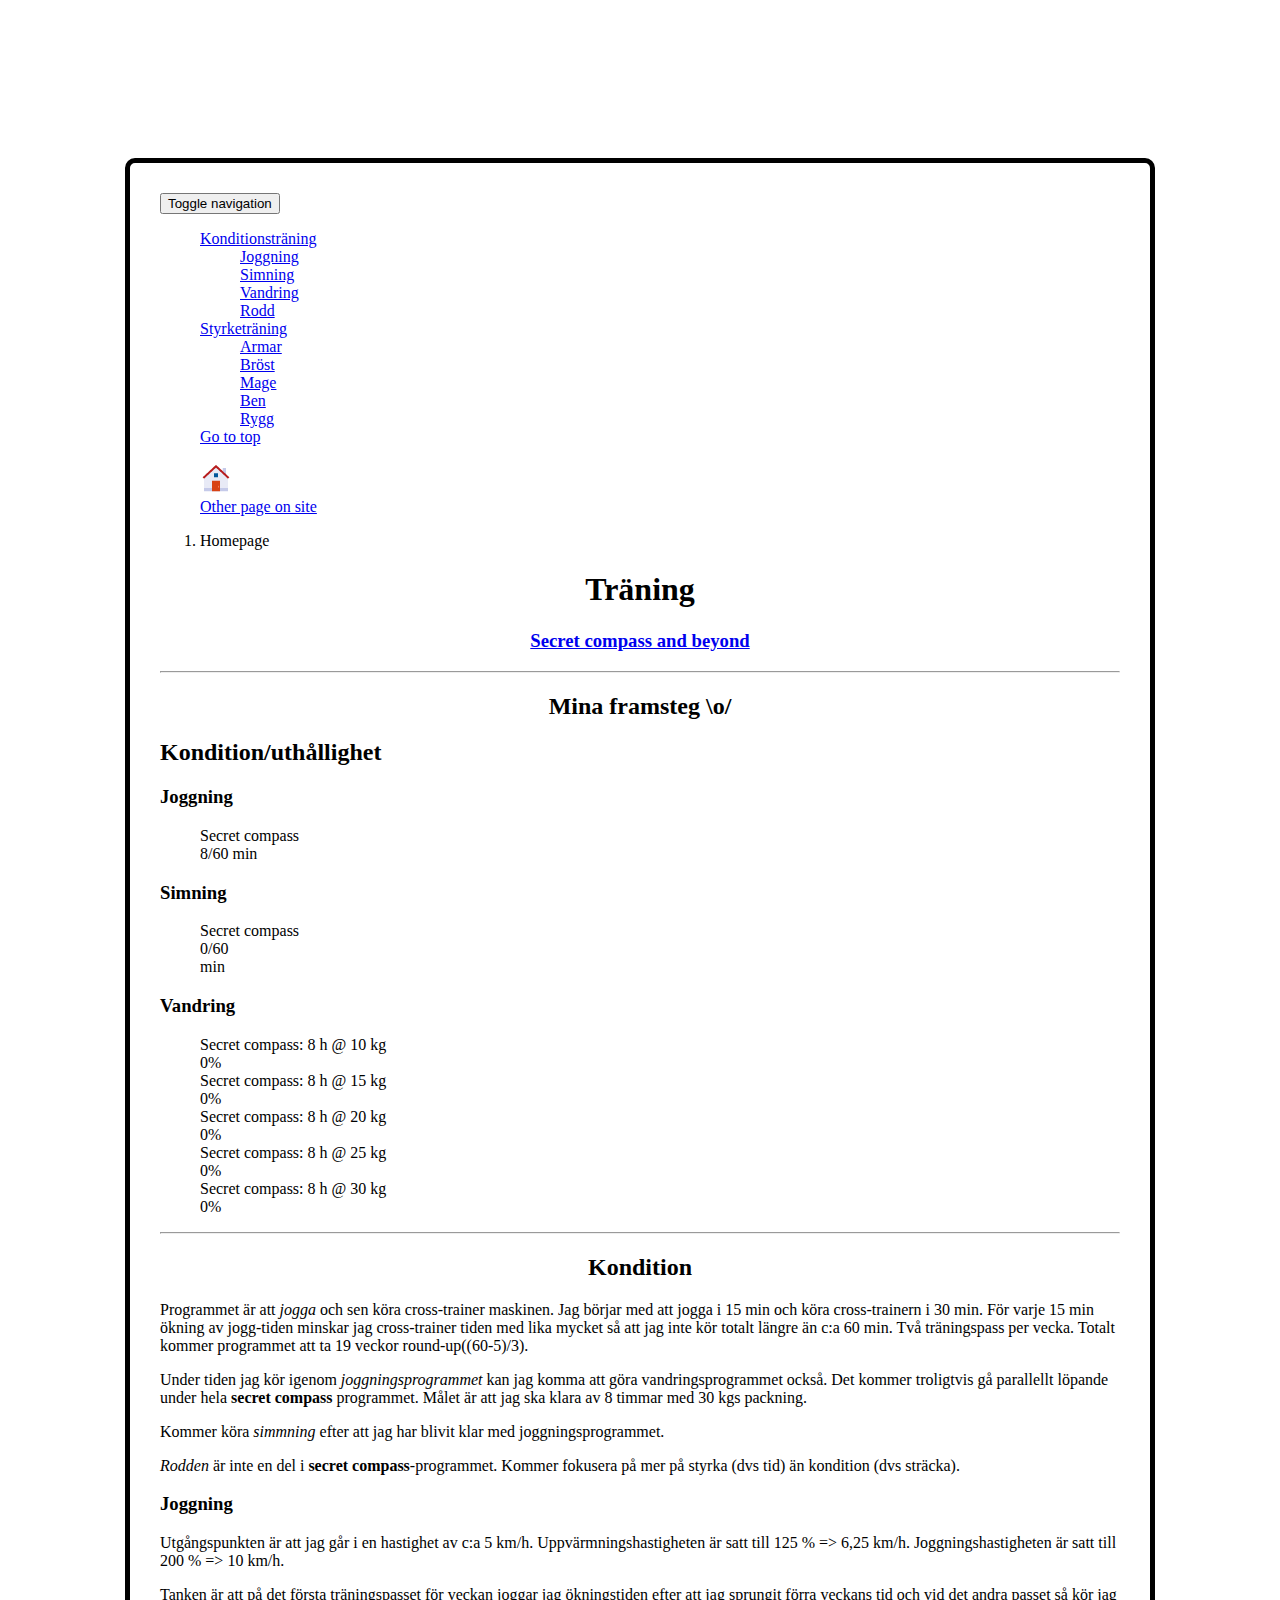
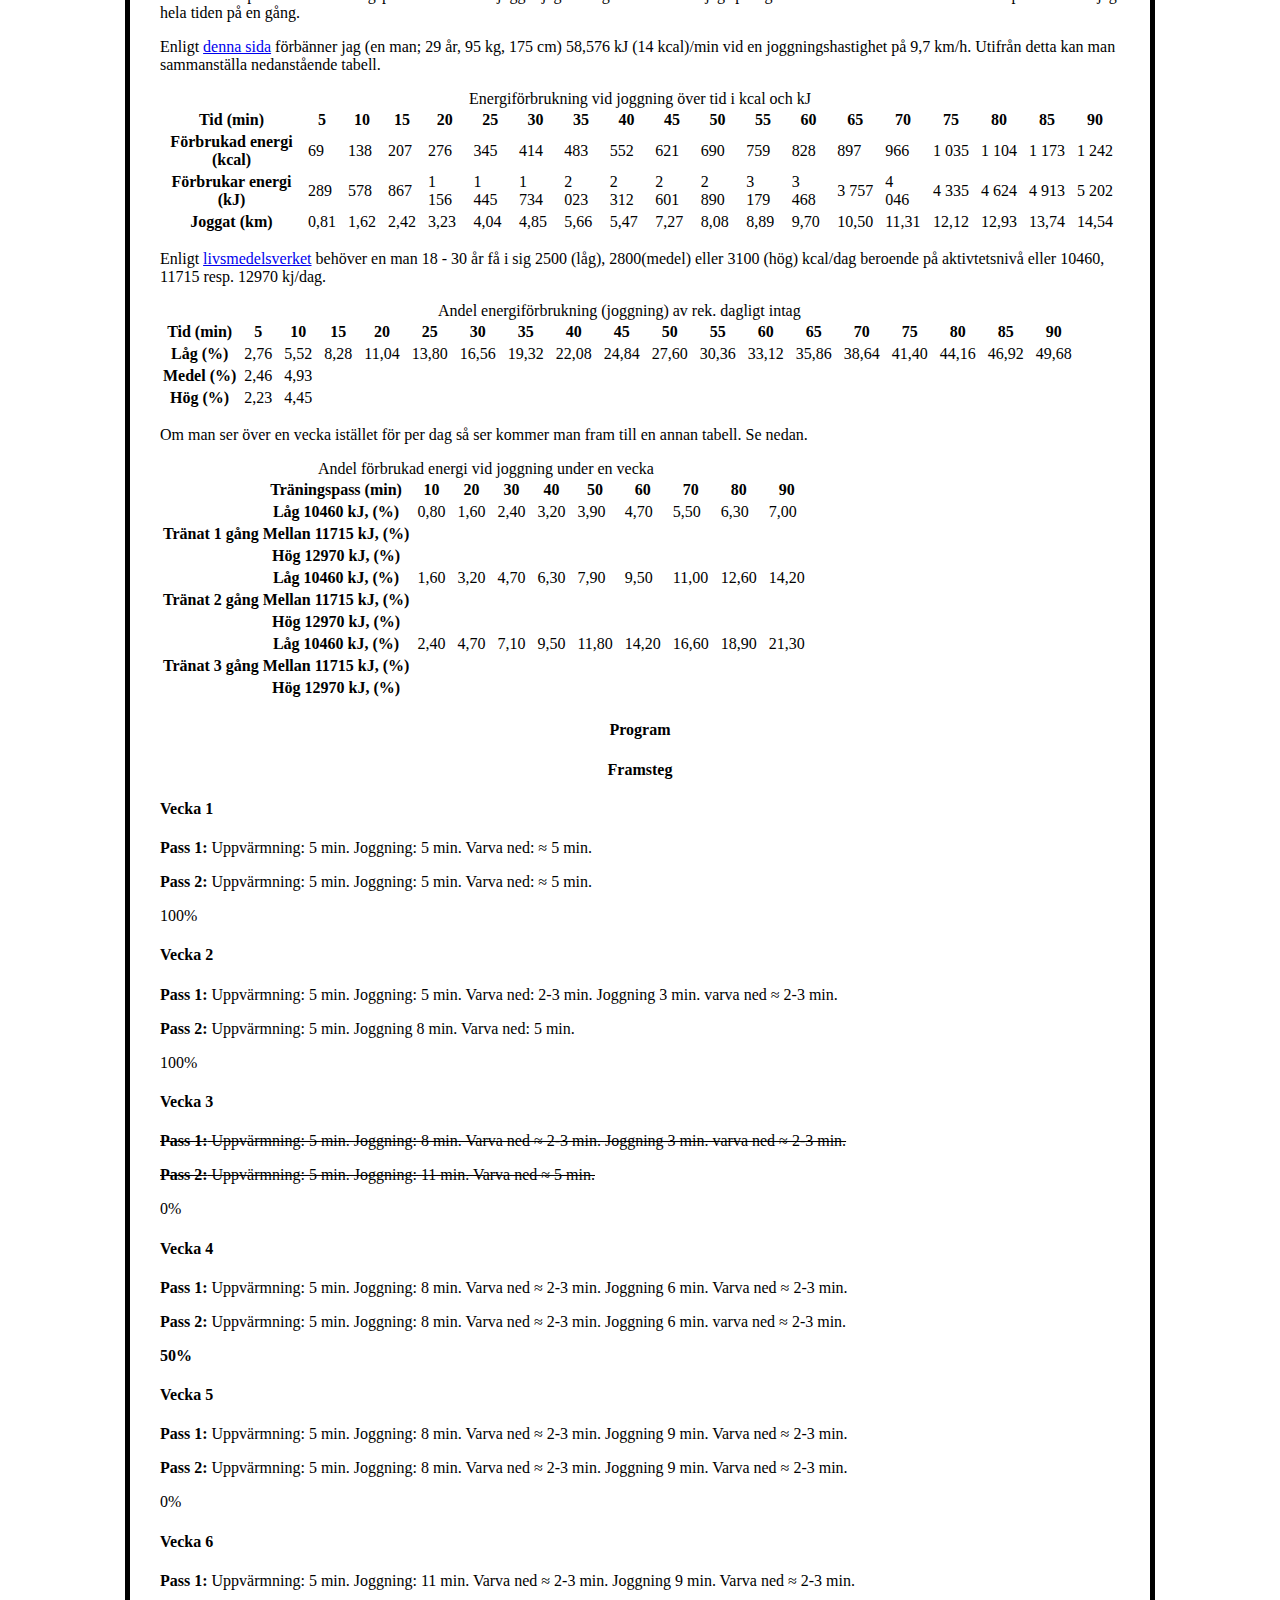
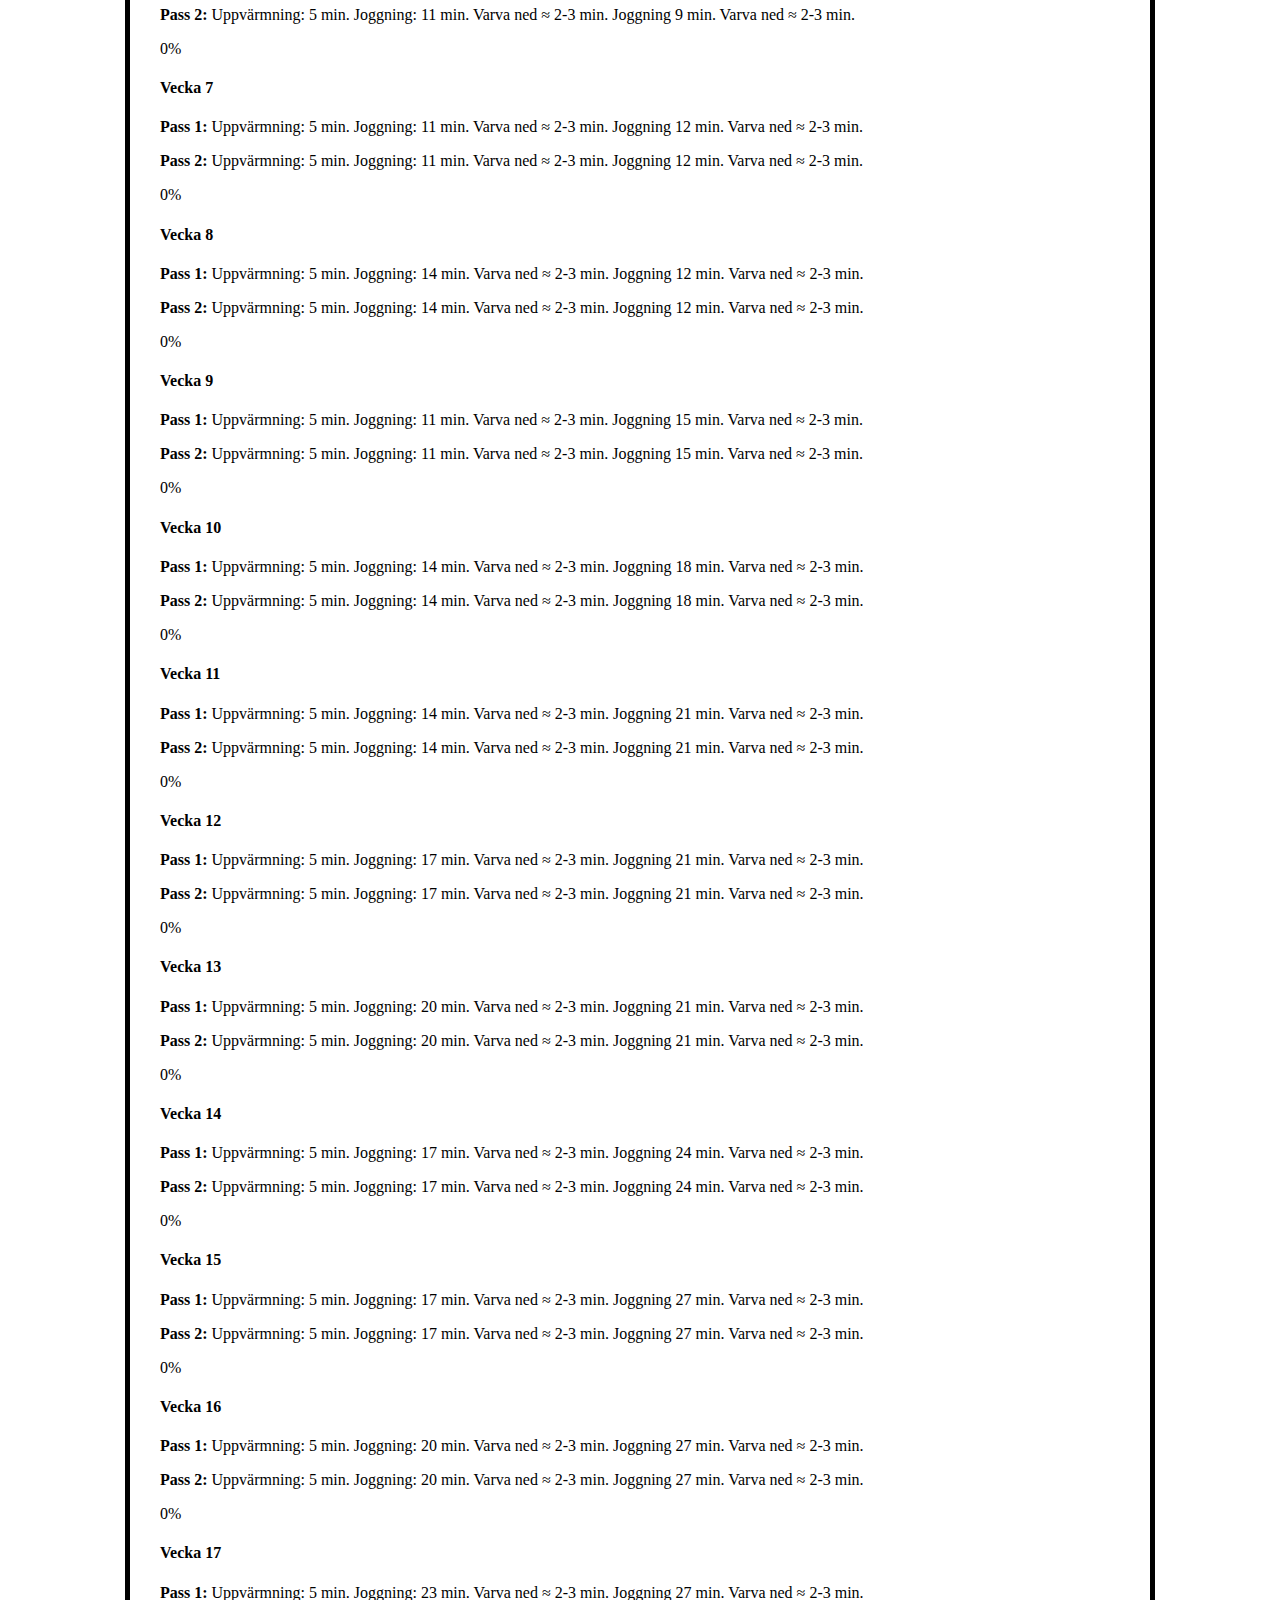
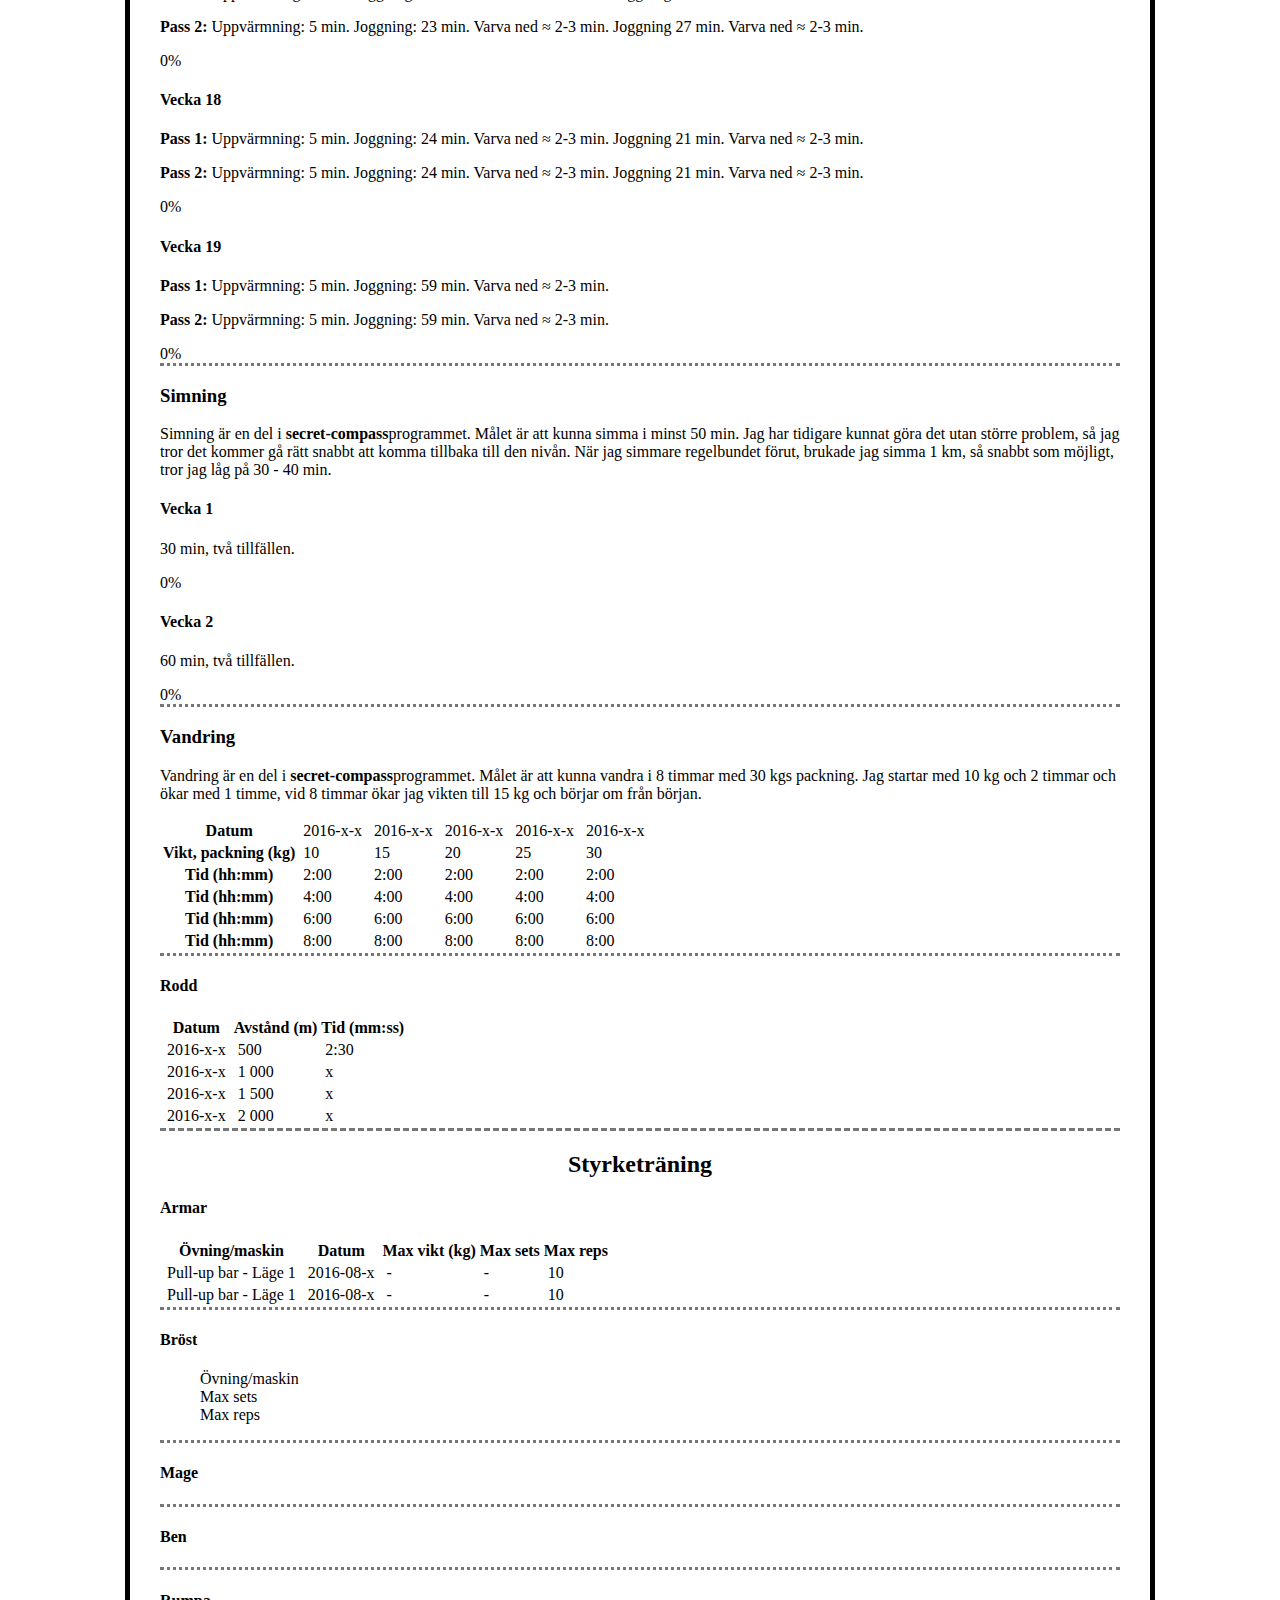
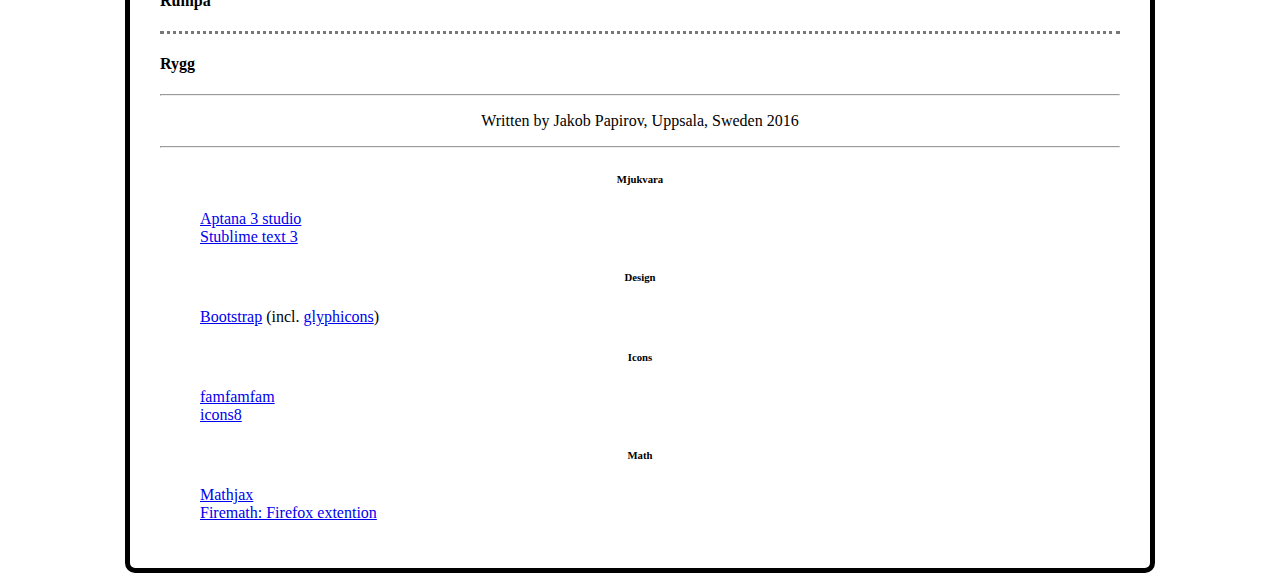
==== index.html @ e13e9295 "First commit" ====
<!DOCTYPE html>
<html>
	<head>
		<meta http-equiv="content-type" content="text/html; charset=utf-8">
		<link rel="icon" href="graphics/Pushups-16.png" type="image/x-icon">
		<!-- For Edge -->
		<meta http-equiv="X-UA-Compatible" content="IE=edge">
		<!-- -->
    <meta name="viewport" content="width=device-width, initial-scale=1">
		<meta name="description" content="Your description goes here">
		<meta name="keywords" content="your,keywords,goes,here">
		<meta name="author" content="Your Name">
		<meta lang="sv">
		<!-- Google fonts -->
		
		<!-- JQuery -->
		<script src="http://ajax.googleapis.com/ajax/libs/jquery/1.10.1/jquery.min.js"></script>
		<!-- JavaScript -->
			<!-- Remote -->
			<script src="https://maxcdn.bootstrapcdn.com/bootstrap/3.3.7/js/bootstrap.min.js" integrity="sha384-Tc5IQib027qvyjSMfHjOMaLkfuWVxZxUPnCJA7l2mCWNIpG9mGCD8wGNIcPD7Txa" crossorigin="anonymous"></script>
				<!-- MathJax -->
		<script type="text/javascript" async src="https://cdn.mathjax.org/mathjax/latest/MathJax.js?config=TeX-MML-AM_CHTML"></script>
			<!-- Local -->
			
		<!-- CSS -->
			<!-- Loads bootstrap -->
		<link rel="stylesheet" href="https://maxcdn.bootstrapcdn.com/bootstrap/3.3.6/css/bootstrap.min.css" integrity="sha384-1q8mTJOASx8j1Au+a5WDVnPi2lkFfwwEAa8hDDdjZlpLegxhjVME1fgjWPGmkzs7" crossorigin="anonymous"> <!-- Has to be loaded first, else overwritten -->
			<!-- Main CSS -->
		<link rel="stylesheet" href="css/main.css"> <!-- Find out if i should add a media tag for a separate css for mobile -->
	<title>Träning</title>
</head>
<body  id="top">
	<div class="container">
		<nav class="navbar navbar-fixed-top navbar-inverse"> <!-- Main navigation; navbar, static -->
			<div class="container-fluid">
				<!-- Brand and toggle get grouped for better mobile display -->
				<div class="navbar-header">
      				<button type="button" class="navbar-toggle collapsed" data-toggle="collapse" data-target="#bs-example-navbar-collapse-1" aria-expanded="false">
        				<span class="sr-only">Toggle navigation</span>
        				<span class="icon-bar"></span> <!-- Dash one -->
        				<span class="icon-bar"></span> <!-- Dash two -->
        				<span class="icon-bar"></span> <!-- Dash three -->
      				</button>
				</div>
				<!-- Collect the nav links, forms, and other content for toggling -->
				<div class="collapse navbar-collapse" id="bs-example-navbar-collapse-1">
      				<ul class="nav navbar-nav navbar-right"> <!-- Intrapage navigation -->
      					<li class="dropdown"><a href="#" class="dropdown-toggle" data-toggle="dropdown" role="button" aria-haspopup="true" aria-expanded="false">Konditionsträning<span class="caret"></span></a>
          					<ul class="dropdown-menu">
								      <li><a href="#joggning">Joggning</a></li>
								      <li role="separator" class="divider"></li>
								      <li><a href="#simning">Simning</a></li>
								      <li role="separator" class="divider"></li>
                      <li><a href="#vandring">Vandring</a></li>
                      <li role="separator" class="divider"></li>
                      <li><a href="#rodd">Rodd</a></li>
          					</ul>
        				</li>
						<li class="dropdown"><a href="#" class="dropdown-toggle" data-toggle="dropdown" role="button" aria-haspopup="true" aria-expanded="false">Styrketräning<span class="caret"></span></a>
          					<ul class="dropdown-menu">
          						<li><a href="#armar">Armar</a></li>
          						<li role="separator" class="divider"></li>
                      <li><a href="#bröst">Bröst</a></li>
                      <li role="separator" class="divider"></li>
                      <li><a href="#mage">Mage</a></li>
                      <li role="separator" class="divider"></li>
                      <li><a href="#ben">Ben</a></li>
                      <li role="separator" class="divider"></li>
                      <li><a href="#ben">Rygg</a></li>
          					</ul>
          				</li>
          				<li><a href="#top">Go to top</a></li> <!-- Go to top of page -->
					</ul>
					<ul class="nav navbar-nav navbar-left"> <!-- Interpage (Intersite) navigation -->
					    <li><a href="index.html"><img src="graphics/Home-32.png" alt="Go to homepage" title="Go to homepage"></a></li>
                        <li><a href="#">Other page on site</a></li>
					</ul>
				</div>
				<ol class="breadcrumb"> <!-- The active list item does not invlude a link -->
				    <li class="active">Homepage</li> <!-- Current page -->
				</ol>
			</div>
		</nav> <!-- Nav ends -->
		<div class="row"> <!-- Header -->
			<div class="col-md-12"> <!-- Takes upp 100% row -->
				<div class="page-title">
					<h1>Träning</h1>
						<h3><a href="http://www.secretcompass.com" target="_blank" title="Secret compass">Secret compass and beyond</a></h3>
				</div>
			</div>
		</div> <!-- Header ends -->
		<div class="row"> <!-- Section divider -->
			<div class="col-md-12">
				<hr> <!-- Horizontal rule -->
			</div>
		</div>
		<div class="row"> <!-- Progressbar -->
		    <h2 class="header-section">Mina framsteg \o/</h2>
		    <div class="col-md-6">
		        <h2>Kondition/uthållighet</h2>
		          <h3>Joggning</h3>
		            <ul>
                  <li>Secret compass</li>
                    <div class="progress">
                      <div class="progress-bar progress-bar-success" role="progressbar" style="min-width: 2em; width: 13%">
                        8/60 min
                          <!-- 5 8 11 14 17 20 23 26 29 32 35 38 41 44 47 50 53 56 59 62 (min) -->
                          <!-- 8 13 18 23 28 33 38 53 58 63 68 73 78 83 88 93 98 100 (%) -->
                      </div>
                    <div>
                </ul>
		          <h3>Simning</h3>
		              <ul>
                    <li>Secret compass</li>
                      <div class="progress">
                        <div class="progress-bar progress-bar-success" role="progressbar" style="min-width: 2em; width: 0%">
                          0/60 min
                        </div>
                      </div>
                  </ul>
              <h3>Vandring</h3>
                <ul>
                    <li>Secret compass: 8 h @ 10 kg</li>
                      <div class="progress">
                        <div class="progress-bar progress-bar-success" role="progressbar" style="min-width: 2em; width: 0%">
                          0% <!-- 20 40 60 80 100 % -->
                        </div>
                      </div>
                    <li>Secret compass: 8 h @ 15 kg</li>
                      <div class="progress">
                        <div class="progress-bar progress-bar-success" role="progressbar" style="min-width: 2em; width: 0%">
                          0% <!-- 20 40 60 80 100 % -->
                        </div>
                      </div>
                    <li>Secret compass: 8 h @ 20 kg</li>
                      <div class="progress">
                        <div class="progress-bar progress-bar-success" role="progressbar" style="min-width: 2em; width: 0%">
                          0% <!-- 20 40 60 80 100 % -->
                        </div>
                      </div>
                    <li>Secret compass: 8 h @ 25 kg</li>
                      <div class="progress">
                        <div class="progress-bar progress-bar-success" role="progressbar" style="min-width: 2em; width: 0%">
                          0% <!-- 20 40 60 80 100 % -->
                        </div>
                      </div>
                    <li>Secret compass: 8 h @ 30 kg</li>
                      <div class="progress">
                        <div class="progress-bar progress-bar-success" role="progressbar" style="min-width: 2em; width: 0%">
                          0% <!-- 20 40 60 80 100 % -->
                        </div>
                      </div>
                  </ul>
              <!--<h3>Rodd</h3>
                <ul>
                    <li>Secret compass</li>
                      <div class="progress">
                        <div class="progress-bar progress-bar-success" role="progressbar" style="min-width: 2em; width: 0%">
                          0%
                        </div>
                      </div>
                  </ul>-->
		    </div>
        <!-- Styrketräning -->
		    <!--<div class="col-md-6"> 
                <h2>Styrketräning</h2>
                  <h3>SubSubcategory2</h3>
                    <h4>SubSubcategory1</h4>
                        <ul>
                           <li>ListItem1</li>
                                <div class="progress">
                                    <div class="progress-bar progress-bar-success" role="progressbar" style="min-width: 2em; width: 0%">
                                        0%
                                    </div>
                               </div>
                           <li>ListItem2</li>
                                <div class="progress">
                                    <div class="progress-bar progress-bar-success" role="progressbar" style="min-width: 2em; width: 0%">
                                        0%
                                    </div>
                               </div>
                       </ul>
                    <h4>SubSubcategory2</h4>
                        <ul>
                           <li>ListItem1</li>
                                <div class="progress">
                                    <div class="progress-bar progress-bar-success" role="progressbar" style="min-width: 2em; width: 0%">
                                        0%
                                    </div>
                               </div>
                           <li>ListItem2</li>
                                <div class="progress">
                                    <div class="progress-bar progress-bar-success" role="progressbar" style="min-width: 2em; width: 0%">
                                        0%
                                    </div>
                               </div>
                       </ul>
                  <h3>SubSubcategory2</h3>
                    <h4>SubSubcategory1</h4>
                        <ul>
                           <li>ListItem1</li>
                                <div class="progress">
                                    <div class="progress-bar progress-bar-success" role="progressbar" style="min-width: 2em; width: 0%">
                                        0%
                                    </div>
                               </div>
                           <li>ListItem2</li>
                                <div class="progress">
                                    <div class="progress-bar progress-bar-success" role="progressbar" style="min-width: 2em; width: 0%">
                                        0%
                                    </div>
                               </div>
                       </ul>
                    <h4>SubSubcategory2</h4>
                        <ul>
                           <li>ListItem1</li>
                                <div class="progress">
                                    <div class="progress-bar progress-bar-success" role="progressbar" style="min-width: 2em; width: 0%">
                                        0%
                                    </div>
                               </div>
                           <li>ListItem2</li>
                                <div class="progress">
                                    <div class="progress-bar progress-bar-success" role="progressbar" style="min-width: 2em; width: 0%">
                                        0%
                                    </div>
                               </div>
                       </ul>
        </div> -->
		</div>
		<div class="row"> <!-- Section divider -->
            <div class="col-md-12">
                <hr> <!-- Horizontal rule -->
            </div>
        </div>
		<div class="row between-sections"> <!-- Kondition row  -->
			<div class="col-md-12"> <!-- Joggning col-md-12 -->
				<h2 class="header-section">Kondition</h2>
          <section>
					<p>Programmet är att <span class="header-ref">jogga</span> och sen köra cross-trainer maskinen. Jag börjar med att jogga i 15 min och köra cross-trainern i 30 min. För varje 15 min ökning av jogg-tiden minskar jag cross-trainer tiden med lika mycket så att jag inte kör totalt längre än c:a 60 min. Två träningspass per vecka. Totalt kommer programmet att ta 19 veckor round-up((60-5)/3).
					 </p>
          <p>Under tiden jag kör igenom <span class="header-ref">joggningsprogrammet</span> kan jag komma att göra vandringsprogrammet också. Det kommer troligtvis gå parallellt löpande under hela <span class="secret-compass">secret compass</span> programmet. Målet är att jag ska klara av 8 timmar med 30 kgs packning.</p>
          <p>Kommer köra <span class="header-ref">simmning</span> efter att jag har blivit klar med joggningsprogrammet.</p>
          <p><span class="header-ref">Rodden</span> är inte en del i <span class="secret-compass">secret compass</span>-programmet. Kommer fokusera på mer på styrka (dvs tid) än kondition (dvs sträcka).</p>
          </section>
          <div class="row inbetween-sections" id="joggning">
            <div class="col-md-12"> <!-- Intro text -->
              <h3>Joggning</h4>
                <section>
                  <p>Utgångspunkten är att jag går i en hastighet av c:a 5 km/h. Uppvärmningshastigheten är satt till 125 % => 6,25 km/h. Joggningshastigheten är satt till 200 % => 10 km/h.</p>
                  <p>Tanken är att på det första träningspasset för veckan joggar jag ökningstiden efter att jag sprungit förra veckans tid och vid det andra passet så kör jag hela tiden på en gång.</p>
                  <p>Enligt <a href="http://keisan.casio.com/esec/system/1350959101">denna sida</a> förbänner jag (en man; 29 år, 95 kg, 175 cm) 58,576 kJ (14 kcal)/min vid en joggningshastighet på 9,7 km/h. Utifrån detta kan man sammanställa nedanstående tabell.</p>
                  <div class="table-responsive">
                    <table class="table table-hover"> <!-- Table responsive -->
                  <caption>Energiförbrukning vid joggning över tid i kcal och kJ</caption>
                    <thead>
                      <th>Tid (min)</th>
                      <th>5</th>
                      <th>10</th>
                      <th>15</th>
                      <th>20</th>
                      <th>25</th>
                      <th>30</th>
                      <th>35</th>
                      <th>40</th>
                      <th>45</th>
                      <th>50</th>
                      <th>55</th>
                      <th>60</th>
                      <th>65</th>
                      <th>70</th>
                      <th>75</th>
                      <th>80</th>
                      <th>85</th>
                      <th>90</th>
                    </thead>  
                  <tbody>
                    <tr>
                      <th>Förbrukad energi (kcal)</th>
                      <td>69</td>
                      <td>138</td>
                      <td>207</td>
                      <td>276</td>
                      <td>345</td>
                      <td>414</td>
                      <td>483</td>
                      <td>552</td>
                      <td>621</td>
                      <td>690</td>
                      <td>759</td>
                      <td>828</td>
                      <td>897</td>
                      <td>966</td>
                      <td>1 035</td>
                      <td>1 104</td>
                      <td>1 173</td>
                      <td>1 242</td>
                    </tr>
                    <tr>
                      <th>Förbrukar energi (kJ)</th>
                      <td>289</td>
                      <td>578</td>
                      <td>867</td>
                      <td>1 156</td>
                      <td>1 445</td>
                      <td>1 734</td>
                      <td>2 023</td>
                      <td>2 312</td>
                      <td>2 601</td>
                      <td>2 890</td>
                      <td>3 179</td>
                      <td>3 468</td>
                      <td>3 757</td>
                      <td>4 046</td>
                      <td>4 335</td>
                      <td>4 624</td>
                      <td>4 913</td>
                      <td>5 202</td>
                    </tr>
                    <tr>
                      <th>Joggat (km)</th>
                      <td>0,81</td>
                      <td>1,62</td>
                      <td>2,42</td>
                      <td>3,23</td>
                      <td>4,04</td>
                      <td>4,85</td>
                      <td>5,66</td>
                      <td>5,47</td>
                      <td>7,27</td>
                      <td>8,08</td>
                      <td>8,89</td>
                      <td>9,70</td>
                      <td>10,50</td>
                      <td>11,31</td>
                      <td>12,12</td>
                      <td>12,93</td>
                      <td>13,74</td>
                      <td>14,54</td>
                    </tr>
                  </tbody>
                    </table>
                  </div> <!-- Table responsive end -->
                </section>
                <section>
                  <p>Enligt <a href="http://www.livsmedelsverket.se/livsmedel-och-innehall/naringsamne/energi-kalorier/">livsmedelsverket</a> behöver en man 18 - 30 år få i sig 2500 (låg), 2800(medel) eller 3100 (hög) kcal/dag beroende på aktivtetsnivå eller 10460, 11715 resp. 12970 kj/dag.</p>
                  <div class="table-responsive"> <!-- Table responsive -->
                    <table>
                      <caption>Andel energiförbrukning (joggning) av rek. dagligt intag</caption>
                      <tbody>
                        <thead>
                          <th>Tid (min)</th>
                          <th>5</th>
                          <th>10</th>
                          <th>15</th>
                          <th>20</th>
                          <th>25</th>
                          <th>30</th>
                          <th>35</th>
                          <th>40</th>
                          <th>45</th>
                          <th>50</th>
                          <th>55</th>
                          <th>60</th>
                          <th>65</th>
                          <th>70</th>
                          <th>75</th>
                          <th>80</th>
                          <th>85</th>
                          <th>90</th>
                        </thead>
                        <tr>
                          <th>Låg (%)</th>
                          <td>2,76</td>
                          <td>5,52</td>
                      <td>8,28</td>
                      <td>11,04</td>
                      <td>13,80</td>
                      <td>16,56</td>
                      <td>19,32</td>
                      <td>22,08</td>
                      <td>24,84</td>
                      <td>27,60</td>
                      <td>30,36</td>
                      <td>33,12</td>
                      <td>35,86</td>
                      <td>38,64</td>
                      <td>41,40</td>
                      <td>44,16</td>
                      <td>46,92</td>
                      <td>49,68</td>
                    </tr>
                    <tr>
                      <th>Medel (%)</th>
                      <td>2,46</td>
                      <td>4,93</td>
                      <td></td>
                      <td></td>
                      <td></td>
                      <td></td>
                      <td></td>
                      <td></td>
                      <td></td>
                      <td></td>
                      <td></td>
                      <td></td>
                      <td></td>
                      <td></td>
                      <td></td>
                      <td></td>
                      <td></td>
                      <td></td>
                    </tr>
                    <tr>
                      <th>Hög (%)</th>
                      <td>2,23</td>
                      <td>4,45</td>
                      <td></td>
                      <td></td>
                      <td></td>
                      <td></td>
                      <td></td>
                      <td></td>
                      <td></td>
                      <td></td>
                      <td></td>
                      <td></td>
                      <td></td>
                      <td></td>
                      <td></td>
                      <td></td>
                      <td></td>
                      <td></td>
                    </tr>
                  </tbody>
                  </table>
                  </div>  <!-- Table responsive end -->
                </section>
                <section>
                  <p>Om man ser över en vecka istället för per dag så ser kommer man fram till en annan tabell. Se nedan.</p>
                  <div class="table-responsive"> <!-- Table responsive end -->
                    <table class="table table-hover">
                      <caption>Andel förbrukad energi vid joggning under en vecka</caption>
                      <tbody>
                        <thead>
                            <th></th>
                            <th>Träningspass (min)</th>
                            <th>10</th>
                            <th>20</th>
                            <th>30</th>
                            <th>40</th>
                            <th>50</th>
                            <th>60</th>
                            <th>70</th>
                            <th>80</th>
                            <th>90</th>
                        </thead>
                        <tr>
                          <th rowspan="3">Tränat 1 gång</th>
                          <th>Låg 10460 kJ, (%)</th>
                          <td>0,80</td>
                          <td>1,60</td>
                          <td>2,40</td>
                          <td>3,20</td>
                          <td>3,90</td>
                          <td>4,70</td>
                          <td>5,50</td>
                          <td>6,30</td>
                          <td>7,00</td>
                          <tr>
                            <th>Mellan 11715 kJ, (%)</th>
                            <td></td>
                            <td></td>
                            <td></td>
                            <td></td>
                            <td></td>
                            <td></td>
                            <td></td>
                            <td></td>
                            <td></td>
                          </tr>
                          <tr>
                            <th>Hög 12970 kJ, (%)</th>
                            <td></td>
                            <td></td>
                            <td></td>
                            <td></td>
                            <td></td>
                            <td></td>
                            <td></td>
                            <td></td>
                            <td></td>
                          </tr>
                        </tr>
                        <tr>
                          <th rowspan="3">Tränat 2 gång</th>
                          <th>Låg 10460 kJ, (%)</th>
                          <td>1,60</td>
                          <td>3,20</td>
                          <td>4,70</td>
                          <td>6,30</td>
                          <td>7,90</td>
                          <td>9,50</td>
                          <td>11,00</td>
                          <td>12,60</td>
                          <td>14,20</td>
                          <tr>
                            <th>Mellan 11715 kJ, (%)</th>
                            <td></td>
                            <td></td>
                            <td></td>
                            <td></td>
                            <td></td>
                            <td></td>
                            <td></td>
                            <td></td>
                            <td></td>
                          </tr>
                          <tr>
                            <th>Hög 12970 kJ, (%)</th>
                            <td></td>
                            <td></td>
                            <td></td>
                            <td></td>
                            <td></td>
                            <td></td>
                            <td></td>
                            <td></td>
                            <td></td>
                          </tr>
                        </tr>
                        <tr>
                          <th rowspan="3">Tränat 3 gång</th>
                          <th>Låg 10460 kJ, (%)</th>
                          <td>2,40</td>
                          <td>4,70</td>
                          <td>7,10</td>
                          <td>9,50</td>
                          <td>11,80</td>
                          <td>14,20</td>
                          <td>16,60</td>
                          <td>18,90</td>
                          <td>21,30</td>
                          <tr>
                            <th>Mellan 11715 kJ, (%)</th>
                            <td></td>
                            <td></td>
                            <td></td>
                            <td></td>
                            <td></td>
                            <td></td>
                            <td></td>
                            <td></td>
                            <td></td>
                          </tr>
                          <tr>
                            <th>Hög 12970 kJ, (%)</th>
                            <td></td>
                            <td></td>
                            <td></td>
                            <td></td>
                            <td></td>
                            <td></td>
                            <td></td>
                            <td></td>
                            <td></td>
                          </tr>
                        </tr>
                      </tbody>
                    </table>
                  </div>  <!-- Table responsive end -->
                </section>
              <div class="row">
                <div class="col-md-6">
                  <h4 class="header-section">Program</h4>
                </div>
                <div class="col-md-6">
                  <h4 class="header-section">Framsteg</h4>
                </div>
              </div>
            </div>
            <div class="row"> <!-- Vecka 1 -->
              <div class="col-md-6">
                <h4>Vecka 1</h4> <!-- U = 5 | J = 5 | V = 5 -->
                  <p><span class="kond-pass">Pass 1:</span> Uppvärmning: 5 min. Joggning: 5 min. Varva ned: &asymp; 5 min.</p>
                  <p><span class="kond-pass">Pass 2:</span> Uppvärmning: 5 min. Joggning: 5 min. Varva ned: &asymp; 5 min.</p>
              </div>
              <div class="col-md-6">
                <div class="progress">
                  <div class="progress-bar progress-bar-success" role="progressbar" style="min-width: 2em; width: 100%">
                    100% <!-- 50 , 100 -->
                  </div>
                </div>
              </div>
            </div>
            <div class="row"> <!-- Vecka 2-->
              <div class="col-md-6">
                <h4>Vecka 2</h4> <!-- U = 5 | J = 8 | V = 5 -->
                  <p><span class="kond-pass">Pass 1:</span> Uppvärmning: 5 min. Joggning: 5 min. Varva ned: 2-3 min. Joggning 3 min. varva ned &asymp; 2-3 min.</p>
                  <p><span class="kond-pass">Pass 2:</span> Uppvärmning: 5 min. Joggning 8 min. Varva ned: 5 min.</p>
              </div>
              <div class="col-md-6">
                <div class="progress">
                  <div class="progress-bar progress-bar-success" role="progressbar" style="min-width: 2em; width: 100%">
                    100% <!-- 50 , 100 -->
                  </div>
                </div>
              </div>
            </div>
            <div class="row" id="vecka3"> <!-- Vecka 3-->
              <div class="col-md-6">
                <h4>Vecka 3</h4> <!-- U = 5 | J = 11 | V = 5 -->
                  <p><s><span class="kond-pass">Pass 1:</span> Uppvärmning: 5 min. Joggning: 8 min. Varva ned &asymp; 2-3 min. Joggning 3 min. varva ned &asymp; 2-3 min.</s></p> <!-- TRÄNADE INTE; <s> -->
                  <p><s><span class="kond-pass">Pass 2:</span> Uppvärmning: 5 min. Joggning: 11 min. Varva ned &asymp; 5 min.</s></p>
                </div>
              <div class="col-md-6">
                <div class="progress">
                  <div class="progress-bar progress-bar-success" role="progressbar" style="min-width: 2em; width: 0%">
                    0% <!-- 50 , 100 -->
                  </div>
                </div>
              </div>
            </div>
            <div class="row"> <!-- Vecka 4-->
              <div class="col-md-6">
                <h4>Vecka 4</h4> <!-- U = 5 | J = 14 | V = 5 -->
                  <p><span class="kond-pass">Pass 1:</span> Uppvärmning: 5 min. Joggning: 8 min. Varva ned &asymp; 2-3 min. Joggning 6 min. Varva ned &asymp; 2-3 min.</p>
                  <p><span class="kond-pass">Pass 2:</span> Uppvärmning: 5 min. Joggning: 8 min. Varva ned &asymp; 2-3 min. Joggning 6 min. varva ned &asymp; 2-3 min.</p>
              </div>
              <div class="col-md-5">
                <div class="progress">
                  <div class="progress-bar progress-bar-success" role="progressbar" style="min-width: 2em; width: 50%">
                    <span class="progress-text-success">50%</span> <!-- 50 , 100 -->
                  </div>
                </div>
              </div>
              <div class="col-md-1">
                <a href="#vecka3" title="Ned en vecka"><span class="glyphicon glyphicon-chevron-up" aria-hidden="true"></span></a>
                <a href="#vecka5" title="Upp en vecka"><span class="glyphicon glyphicon-chevron-down" aria-hidden="true"></span></a>
              </div>
            </div>
            <div class="row" id="vecka5"> <!-- Vecka 5-->
              <div class="col-md-6">
                <h4>Vecka 5</h4> <!-- U = 5 | J = 17 | V = 5 -->
                  <p><span class="kond-pass">Pass 1:</span> Uppvärmning: 5 min. Joggning: 8 min. Varva ned &asymp; 2-3 min. Joggning 9 min. Varva ned &asymp; 2-3 min.</p>
                  <p><span class="kond-pass">Pass 2:</span> Uppvärmning: 5 min. Joggning: 8 min. Varva ned &asymp; 2-3 min. Joggning 9 min. Varva ned &asymp; 2-3 min.</p>
              </div>
              <div class="col-md-6">
                <div class="progress">
                  <div class="progress-bar progress-bar-success" role="progressbar"style="min-width: 2em; width: 0%">
                    0% <!-- 50 , 100 -->
                  </div>
                </div>
              </div>
            </div>
            <div class="row"> <!-- Vecka 6-->
              <div class="col-md-6">
                <h4>Vecka 6</h4> <!-- U = 5 | J = 20 | V = 5 -->
                  <p><span class="kond-pass">Pass 1:</span> Uppvärmning: 5 min. Joggning: 11 min. Varva ned &asymp; 2-3 min. Joggning 9 min. Varva ned &asymp; 2-3 min.</p>
                  <p><span class="kond-pass">Pass 2:</span> Uppvärmning: 5 min. Joggning: 11 min. Varva ned &asymp; 2-3 min. Joggning 9 min. Varva ned &asymp; 2-3 min.</p>
              </div>
              <div class="col-md-6">
                <div class="progress">
                  <div class="progress-bar progress-bar-success" role="progressbar"style="min-width: 2em; width: 0%">
                    0% <!-- 50 , 100 -->
                  </div>
                </div>
              </div>
            </div>
            <div class="row"> <!-- Vecka 7-->
              <div class="col-md-6">
                <h4>Vecka 7</h4> <!-- U = 5 | J = 23 | V = 5 -->
                  <p><span class="kond-pass">Pass 1:</span> Uppvärmning: 5 min. Joggning: 11 min. Varva ned &asymp; 2-3 min. Joggning 12 min. Varva ned &asymp; 2-3 min.</p>
                  <p><span class="kond-pass">Pass 2:</span> Uppvärmning: 5 min. Joggning: 11 min. Varva ned &asymp; 2-3 min. Joggning 12 min. Varva ned &asymp; 2-3 min.</p>
              </div>
              <div class="col-md-6">
                <div class="progress">
                  <div class="progress-bar progress-bar-success" role="progressbar"style="min-width: 2em; width: 0%">
                    0% <!-- 50 , 100 -->
                  </div>
                </div>
              </div>
            </div>
            <div class="row"> <!-- Vecka 8-->
              <div class="col-md-6">
                <h4>Vecka 8</h4> <!-- U = 5 | J = 26 | V = 5 -->
                  <p><span class="kond-pass">Pass 1:</span> Uppvärmning: 5 min. Joggning: 14 min. Varva ned &asymp; 2-3 min. Joggning 12 min. Varva ned &asymp; 2-3 min.</p>
                  <p><span class="kond-pass">Pass 2:</span> Uppvärmning: 5 min. Joggning: 14 min. Varva ned &asymp; 2-3 min. Joggning 12 min. Varva ned &asymp; 2-3 min.</p>
              </div>
              <div class="col-md-6">
                <div class="progress">
                  <div class="progress-bar progress-bar-success" role="progressbar"style="min-width: 2em; width: 0%">
                    0% <!-- 50 , 100 -->
                  </div>
                </div>
              </div>
            </div>
            <div class="row"> <!-- Vecka 9-->
              <div class="col-md-6">
                <h4>Vecka 9</h4> <!-- U = 5 | J = 29 | V = 5 -->
                  <p><span class="kond-pass">Pass 1:</span> Uppvärmning: 5 min. Joggning: 11 min. Varva ned &asymp; 2-3 min. Joggning 15 min. Varva ned &asymp; 2-3 min.</p>
                  <p><span class="kond-pass">Pass 2:</span> Uppvärmning: 5 min. Joggning: 11 min. Varva ned &asymp; 2-3 min. Joggning 15 min. Varva ned &asymp; 2-3 min.</p>
              </div>
              <div class="col-md-6">
                <div class="progress">
                  <div class="progress-bar progress-bar-success" role="progressbar"style="min-width: 2em; width: 0%">
                    0% <!-- 50 , 100 -->
                  </div>
                </div>
              </div>
            </div>
            <div class="row"> <!-- Vecka 10-->
              <div class="col-md-6">
                <h4>Vecka 10</h4> <!-- U = 5 | J = 32 | V = 5 -->
                  <p><span class="kond-pass">Pass 1:</span> Uppvärmning: 5 min. Joggning: 14 min. Varva ned &asymp; 2-3 min. Joggning 18 min. Varva ned &asymp; 2-3 min.</p>
                  <p><span class="kond-pass">Pass 2:</span> Uppvärmning: 5 min. Joggning: 14 min. Varva ned &asymp; 2-3 min. Joggning 18 min. Varva ned &asymp; 2-3 min.</p>
              </div>
              <div class="col-md-6">
                <div class="progress">
                  <div class="progress-bar progress-bar-success" role="progressbar"style="min-width: 2em; width: 0%">
                    0% <!-- 50 , 100 -->
                  </div>
                </div>
              </div>
            </div>
            <div class="row"> <!-- Vecka 11-->
             <div class="col-md-6">
               <h4>Vecka 11</h4> <!-- U = 5 | J = 35 | V = 5 -->
                  <p><span class="kond-pass">Pass 1:</span> Uppvärmning: 5 min. Joggning: 14 min. Varva ned &asymp; 2-3 min. Joggning 21 min. Varva ned &asymp; 2-3 min.</p>
                  <p><span class="kond-pass">Pass 2:</span> Uppvärmning: 5 min. Joggning: 14 min. Varva ned &asymp; 2-3 min. Joggning 21 min. Varva ned &asymp; 2-3 min.</p>
              </div>
              <div class="col-md-6">
                <div class="progress">
                  <div class="progress-bar progress-bar-success" role="progressbar"style="min-width: 2em; width: 0%">
                    0% <!-- 50 , 100 -->
                  </div>
                </div>
              </div>
            </div>
            <div class="row"> <!-- Vecka 12-->
              <div class="col-md-6">
                <h4>Vecka 12</h4> <!-- U = 5 | J = 38 | V = 5 -->
                  <p><span class="kond-pass">Pass 1:</span> Uppvärmning: 5 min. Joggning: 17 min. Varva ned &asymp; 2-3 min. Joggning 21 min. Varva ned &asymp; 2-3 min.</p>
                  <p><span class="kond-pass">Pass 2:</span> Uppvärmning: 5 min. Joggning: 17 min. Varva ned &asymp; 2-3 min. Joggning 21 min. Varva ned &asymp; 2-3 min.</p>
              </div>
              <div class="col-md-6">
                <div class="progress">
                  <div class="progress-bar progress-bar-success" role="progressbar"style="min-width: 2em; width: 0%">
                    0% <!-- 50 , 100 -->
                  </div>
                </div>
              </div>
            </div>
            <div class="row"> <!-- Vecka 13-->
               <div class="col-md-6">
                <h4>Vecka 13</h4> <!-- U = 5 | J = 41 | V = 5 -->
                  <p><span class="kond-pass">Pass 1:</span> Uppvärmning: 5 min. Joggning: 20 min. Varva ned &asymp; 2-3 min. Joggning 21 min. Varva ned &asymp; 2-3 min.</p>
                  <p><span class="kond-pass">Pass 2:</span> Uppvärmning: 5 min. Joggning: 20 min. Varva ned &asymp; 2-3 min. Joggning 21 min. Varva ned &asymp; 2-3 min.</p>
                            </div>
                            <div class="col-md-6">
                                <div class="progress">
                                    <div class="progress-bar progress-bar-success" role="progressbar"style="min-width: 2em; width: 0%">
                                        0% <!-- 50 , 100 -->
                                    </div>
                                </div>
                            </div>
            </div>
            <div class="row"> <!-- Vecka 14-->
              <div class="col-md-6">
                <h4>Vecka 14</h4> <!-- U = 5 | J = 44 | V = 5 -->
                  <p><span class="kond-pass">Pass 1:</span> Uppvärmning: 5 min. Joggning: 17 min. Varva ned &asymp; 2-3 min. Joggning 24 min. Varva ned &asymp; 2-3 min.</p>
                  <p><span class="kond-pass">Pass 2:</span> Uppvärmning: 5 min. Joggning: 17 min. Varva ned &asymp; 2-3 min. Joggning 24 min. Varva ned &asymp; 2-3 min.</p>
                            </div>
                            <div class="col-md-6">
                                <div class="progress">
                                    <div class="progress-bar progress-bar-success" role="progressbar"style="min-width: 2em; width: 0%">
                                        0% <!-- 50 , 100 -->
                                    </div>
                </div>
              </div>
            </div>
            <div class="row"> <!-- Vecka 15-->
              <div class="col-md-6">
                <h4>Vecka 15</h4> <!-- U = 5 | J = 47 | V = 5 -->
                  <p><span class="kond-pass">Pass 1:</span> Uppvärmning: 5 min. Joggning: 17 min. Varva ned &asymp; 2-3 min. Joggning 27 min. Varva ned &asymp; 2-3 min.</p>
                  <p><span class="kond-pass">Pass 2:</span> Uppvärmning: 5 min. Joggning: 17 min. Varva ned &asymp; 2-3 min. Joggning 27 min. Varva ned &asymp; 2-3 min.</p>
                            </div>
                            <div class="col-md-6">
                                <div class="progress">
                                    <div class="progress-bar progress-bar-success" role="progressbar"style="min-width: 2em; width: 0%">
                                        0% <!-- 50 , 100 -->
                                    </div>
                </div>
              </div>
            </div>
            <div class="row"> <!-- Vecka 16-->
              <div class="col-md-6">
                <h4>Vecka 16</h4> <!-- U = 5 | J = 50 | V = 5 -->
                  <p><span class="kond-pass">Pass 1:</span> Uppvärmning: 5 min. Joggning: 20 min. Varva ned &asymp; 2-3 min. Joggning 27 min. Varva ned &asymp; 2-3 min.</p>
                  <p><span class="kond-pass">Pass 2:</span> Uppvärmning: 5 min. Joggning: 20 min. Varva ned &asymp; 2-3 min. Joggning 27 min. Varva ned &asymp; 2-3 min.</p>
                            </div>
                            <div class="col-md-6">
                                <div class="progress">
                                    <div class="progress-bar progress-bar-success" role="progressbar"style="min-width: 2em; width: 0%">
                                        0% <!-- 50 , 100 -->
                                    </div>
                </div>
              </div>
            </div>
            <div class="row"> <!-- Vecka 17-->
              <div class="col-md-6">
                <h4>Vecka 17</h4> <!-- U = 5 | J = 53 | V = 5 -->
                  <p><span class="kond-pass">Pass 1:</span> Uppvärmning: 5 min. Joggning: 23 min. Varva ned &asymp; 2-3 min. Joggning 27 min. Varva ned &asymp; 2-3 min.</p>
                  <p><span class="kond-pass">Pass 2:</span> Uppvärmning: 5 min. Joggning: 23 min. Varva ned &asymp; 2-3 min. Joggning 27 min. Varva ned &asymp; 2-3 min.</p>
                            </div>
                            <div class="col-md-6">
                                <div class="progress">
                                    <div class="progress-bar progress-bar-success" role="progressbar"style="min-width: 2em; width: 0%">
                                        0% <!-- 50 , 100 -->
                                    </div>
                </div>
              </div>
            </div>
            <div class="row"> <!-- Vecka 18-->
              <div class="col-md-6">
                <h4>Vecka 18</h4> <!-- U = 5 | J = 56 | V = 5 -->
                  <p><span class="kond-pass">Pass 1:</span> Uppvärmning: 5 min. Joggning: 24 min. Varva ned &asymp; 2-3 min. Joggning 21 min. Varva ned &asymp; 2-3 min.</p>
                  <p><span class="kond-pass">Pass 2:</span> Uppvärmning: 5 min. Joggning: 24 min. Varva ned &asymp; 2-3 min. Joggning 21 min. Varva ned &asymp; 2-3 min.</p>
                            </div>
                            <div class="col-md-6">
                                <div class="progress">
                                    <div class="progress-bar progress-bar-success" role="progressbar"style="min-width: 2em; width: 0%">
                                        0% <!-- 50 , 100 -->
                                    </div>
                </div>
              </div>
            </div>
            <div class="row"> <!-- Vecka 19-->
               <div class="col-md-6">
                <h4>Vecka 19</h4> <!-- U = 5 | J = 59 | V = 5 -->
                  <p><span class="kond-pass">Pass 1:</span> Uppvärmning: 5 min. Joggning: 59 min. Varva ned &asymp; 2-3 min.</p>
                  <p><span class="kond-pass">Pass 2:</span> Uppvärmning: 5 min. Joggning: 59 min. Varva ned &asymp; 2-3 min.</p>
                </div>
                <div class="col-md-6">
                  <div class="progress">
                    <div class="progress-bar progress-bar-success" role="progressbar"style="min-width: 2em; width: 0%">
                       0% <!-- 50 , 100 -->
                    </div>
                 </div>
              </div>
            </div>
          </div> <!-- Joggning ends -->
          <div class="row inbetween-sections" id="simning"> <!-- Simning -->
            <div class="col-md-12">
              <h3>Simning</h3>
                <section>
                  <p>Simning är en del i <span class="secret-compass">secret-compass</span>programmet. Målet är att kunna simma i minst 50 min. Jag har tidigare kunnat göra det utan större problem, så jag tror det kommer gå rätt snabbt att komma tillbaka till den nivån. När jag simmare regelbundet förut, brukade jag simma 1 km, så snabbt som möjligt, tror jag låg på 30 - 40 min.</p>
                </section>
                <div class="row"> <!-- Vecka 1-->
                  <div class="col-md-6">
                    <h4>Vecka 1</h4>
                      <p>30 min, två tillfällen.</p>
                  </div>
                  <div class="col-md-6"> <!-- Framsteg -->
                    <div class="progress">
                      <div class="progress-bar progress-bar-success" role="progressbar"style="min-width: 2em; width: 0%">
                        0% <!-- 50 , 100 -->
                      </div>
                    </div>
                  </div>
                </div>
                <div class="row"> <!-- Vecka 2-->
                  <div class="col-md-6">
                    <h4>Vecka 2</h4>
                      <p>60 min, två tillfällen.</p>
                  </div>
                  <div class="col-md-6"> <!-- Framsteg -->
                    <div class="progress">
                      <div class="progress-bar progress-bar-success" role="progressbar"style="min-width: 2em; width: 0%">
                        0% <!-- 50 , 100 -->
                      </div>
                    </div>
                  </div>
                </div>
            </div>
          </div> <!-- Simning ends -->
					<div class="row inbetween-sections" id="vandring"> <!-- Vandring -->
            <div class="col-md-12">
              <h3>Vandring</h3>
                <section>
                  <p>Vandring är en del i <span class="secret-compass">secret-compass</span>programmet. Målet är att kunna vandra i 8 timmar med 30 kgs packning. Jag startar med 10 kg och 2 timmar och ökar med 1 timme, vid 8 timmar ökar jag vikten till 15 kg och börjar om från början.</p>
                </section>
              <div class="table-responsive"> <!-- Table responsive -->
                <table class="table table-hover">
                  <tbody>
                    <tr>
                      <th>Datum</th>
                      <td>2016-x-x</td>
                      <td>2016-x-x</td>
                      <td>2016-x-x</td>
                      <td>2016-x-x</td>
                      <td>2016-x-x</td>
                    </tr>
                    <tr>
                      <th>Vikt, packning (kg)</th>
                      <td>10</td>
                      <td>15</td>
                      <td>20</td>
                      <td>25</td>
                      <td>30</td>
                    </tr>
                    <tr>
                      <th>Tid (hh:mm)</th>
                      <td>2:00 <!--<img src="graphics/accept.png" alt="Avklarat!" title="Avklarat!"--></td>
                      <td>2:00 <!--<img src="graphics/accept.png" alt="Avklarat!" title="Avklarat!"--></td>
                      <td>2:00 <!--<img src="graphics/accept.png" alt="Avklarat!" title="Avklarat!"--></td>
                      <td>2:00 <!--<img src="graphics/accept.png" alt="Avklarat!" title="Avklarat!"--></td>
                      <td>2:00 <!--<img src="graphics/accept.png" alt="Avklarat!" title="Avklarat!"--></td>
                    </tr>
                    <tr>
                      <th>Tid (hh:mm)</th>
                      <td>4:00 <!--<img src="graphics/accept.png" alt="Avklarat!" title="Avklarat!"--></td>
                      <td>4:00 <!--<img src="graphics/accept.png" alt="Avklarat!" title="Avklarat!"--></td>
                      <td>4:00 <!--<img src="graphics/accept.png" alt="Avklarat!" title="Avklarat!"--></td>
                      <td>4:00 <!--<img src="graphics/accept.png" alt="Avklarat!" title="Avklarat!"--></td>
                      <td>4:00 <!--<img src="graphics/accept.png" alt="Avklarat!" title="Avklarat!"--></td>
                    </tr>
                    <tr>
                      <th>Tid (hh:mm)</th>
                      <td>6:00 <!--<img src="graphics/accept.png" alt="Avklarat!" title="Avklarat!"--></td>
                      <td>6:00 <!--<img src="graphics/accept.png" alt="Avklarat!" title="Avklarat!"--></td>
                      <td>6:00 <!--<img src="graphics/accept.png" alt="Avklarat!" title="Avklarat!"--></td>
                      <td>6:00 <!--<img src="graphics/accept.png" alt="Avklarat!" title="Avklarat!"--></td>
                      <td>6:00 <!--<img src="graphics/accept.png" alt="Avklarat!" title="Avklarat!"--></td>
                    </tr>
                    <tr>
                      <th>Tid (hh:mm)</th>
                      <td>8:00 <!--<img src="graphics/accept.png" alt="Avklarat!" title="Avklarat!"--></td>
                      <td>8:00 <!--<img src="graphics/accept.png" alt="Avklarat!" title="Avklarat!"--></td>
                      <td>8:00 <!--<img src="graphics/accept.png" alt="Avklarat!" title="Avklarat!"--></td>
                      <td>8:00 <!--<img src="graphics/accept.png" alt="Avklarat!" title="Avklarat!"--></td>
                      <td>8:00 <!--<img src="graphics/accept.png" alt="Avklarat!" title="Avklarat!"--></td>
                    </tr>
                  </tbody>
                </table>
              </div> <!-- Table responsive -->
            </div>
          </div> <!-- Vandring ends -->
          <div class="row" id="rodd"> <!-- Rodd -->
            <div class="col-md-12">
              <h4>Rodd</h4>
                <section>
                  <p></p>
                </section>
                <table class="table table-hover">
                  <tbody>
                    <tr>
                      <th>Datum</th>
                      <th>Avstånd (m)</th>
                      <th>Tid (mm:ss)</th>
                    </tr>
                    <tr>
                      <td>2016-x-x</td>
                      <td>500</td>
                      <td>2:30</td>
                    </tr>
                    <tr>
                      <td>2016-x-x</td>
                      <td>1 000</td>
                      <td>x</td>
                    </tr>
                    <tr>
                      <td>2016-x-x</td>
                      <td>1 500</td>
                      <td>x</td>
                    </tr>
                    <tr>
                      <td>2016-x-x</td>
                      <td>2 000</td>
                      <td>x</td>
                    </tr>
                  </tbody>
                </table>
            </div>
          </div> <!-- Rodd ends -->
        </div> <!-- Kondition col-md-12 ends-->
    </div> <!-- Kondition row ends -->
    <div class="row"> <!-- Styrketräning row-->
      <div class="col-md-12"> <!-- Styrketräning col-md-12 -->
        <h2 class="header-section">Styrketräning</h2>
          <section>
            <p></p>
          </section>
          <div class="row inbetween-sections" id="armar"> <!-- Armar -->
            <div class="col-md-12">
              <h4>Armar</h4>
                <section>
                  <p></p>
                </section>
                <table class="table table-hover">
                  <thead>
                    <tr>
                      <th>Övning/maskin</th>
                      <th>Datum</th>
                      <th>Max vikt (kg)</th>
                      <th>Max sets</th>
                      <th>Max reps</th>
                    </tr>
                  </thead>
                  <tbody>
                    <tr>
                      <td>Pull-up bar - Läge 1</td>
                      <td>2016-08-x</td>
                      <td>-</td>
                      <td>-</td>
                      <td>10</td>
                    </tr>
                    <tr>
                      <td>Pull-up bar - Läge 1</td>
                      <td>2016-08-x</td>
                      <td>-</td>
                      <td>-</td>
                      <td>10</td>
                    </tr>
                  </tbody>
                </table>
            </div>
          </div>  <!-- Armar ends-->
          <div class="row inbetween-sections" id="bröst"> <!-- Bröst -->
            <div class="col-md-12">
              <h4>Bröst</h4>
              <section>
                  <p></p>
                </section>
              <ul>
                  <li>Övning/maskin</li>
                  <li>Max sets</li>
                  <li>Max reps</li>
                </ul>
            </div>
          </div> <!-- Bröst ends -->
          <div class="row inbetween-sections" id="mage">
            <div class="col-md-12">
              <h4>Mage</h4>
              <section>
                  <p></p>
                </section>
            </div>
          </div>
          <div class="row inbetween-sections" id="ben">
            <div class="col-md-12">
              <h4>Ben</h4>
              <section>
                  <p></p>
                </section>
            </div>
          </div>
          <div class="row inbetween-sections" id="rumpa">
            <div class="col-md-12">
              <h4>Rumpa</h4>
            </div>
          </div>
          <div class="row" id="rygg">
            <div class="col-md-12">
              <h4>Rygg</h4>
              <section>
                  <p></p>
                </section>
            </div>
          </div>
      </div> <!-- Styrketräning col-md-12 ends -->
		</div> <!-- Styrketräning row ends-->
    <div class="row"> <!-- Section divider -->
			<div class="col-md-12">
				  <hr> <!-- Horizontal rule -->
			</div>
		</div>
		<div class="row"> <!-- Footer -->
			<div class="col-md-12">
				<p class="header-section">Written by Jakob Papirov, Uppsala, Sweden 2016</p>
			</div>
		</div> <!-- Footer ends -->
		<div class="row"> <!-- Section divider -->
      <div class="col-md-12">
        <hr> <!-- Horizontal rule -->
      </div>
    </div>
		<div class="row"> <!-- Resources used -->
      <div class="col-md-3">
        <h6 class="header-section">Mjukvara</h6>
        <ul>
          <li><a href="http://www.aptana.com/products/studio3/download.html">Aptana 3 studio</a></li>
          <li><a href="http://www.sublimetext.com/">Stublime text 3</a></li>
        </ul>
      </div>
			<div class="col-md-3">
			  <h6 class="header-section">Design</h6>
			    <ul>
            <li><a href="https://getbootstrap.com" target="_blank" title="Go to bootstrap website | new tab">Bootstrap</a> (incl.  
             <a href="https://getbootstrap.com/components/#glyphicons" target="_blank" title="Go to Bootstrap: glyphicons | new tab">glyphicons</a>)</li>
          </ul>
			</div>
			<div class="col-md-3">
			  <h6 class="header-section">Icons</h6>
			     <ul>
            <li><a href="http://www.famfamfam.com/lab/icons/silk/" target="_blank" title="Go to famfamfam icons | new tab">famfamfam</a></li>
            <li><a href="https://icons8.com/" target="_blank" title="Go to icons8">icons8</a></li>
          </ul>
			</div>
			<div class="col-md-3">
			  <h6 class="header-section">Math</h6>
			   <ul>
			     <li><a href="https://www.mathjax.org/" target="_blank" title="Go to mathjax website | new tab">Mathjax</a></li>
           <li><a href="http://firemath.info" target="_blank" title="Go to firemath | new tab">Firemath: Firefox extention</a></li>
         <ul>
			</div>
		</div> <!-- Resources used ends -->
	</div> <!-- container ends -->
</body>
</html>
---- css/main.css ----
body {
	padding-top: 150px; /* To offset the fixed-top navbar */
}
.container {
	max-width: 960px;
	padding: 30px;
	border-radius: 10px;
	border: 5px solid black;
	margin: auto;
}
.page-title {
	padding: 0;
	text-align: center;
}
hr {
	display: block;
    margin-top: 0.5em;
    margin-bottom: 0.5em;
    margin-left: auto;
    margin-right: auto;
    border-style: inset;
    border-width: 1px;
}
.header-section {
	padding: 0;
	text-align: center;
}
.between-sections {
	border-width: 5px;
	border-bottom: dashed;
	border-color: #777;
	padding: 0;
}
.inbetween-sections {
	border-width: 5px;
	border-bottom: dotted;
	border-color: #777;
}
ul {
	list-style: none;
}
.progress-text-success {
	color: black;
	font-weight: bold;
}
section {
	padding-bottom: 0;
	margin-bottom: 10px;
}
caption {
	text-align: center;
}
tr, td {
	padding-right: 5px;
	padding-left: 5px;
}
.secret-compass {
	font-weight: bold;
}
.header-ref {
	font-style: italic; 
}
.kond-pass {
	font-weight: bold;
}
.footer {
	clear: both;
}
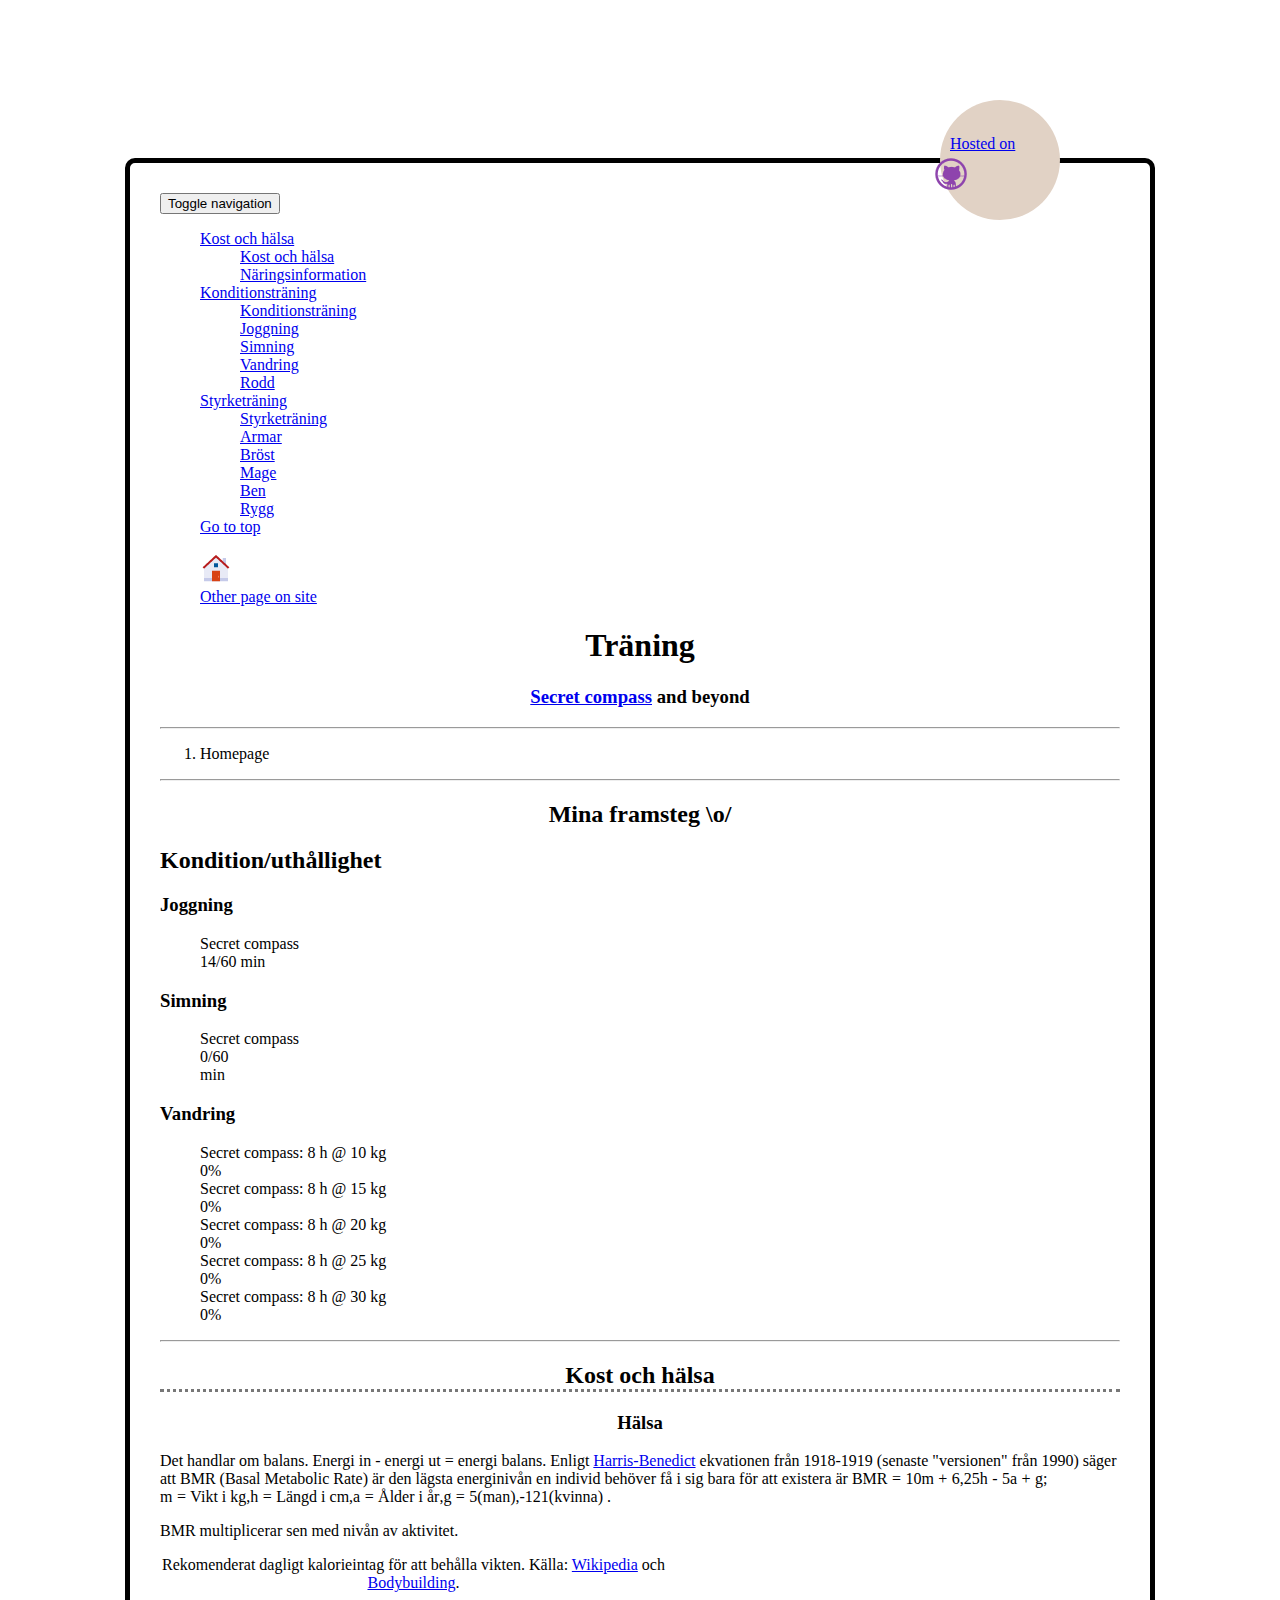
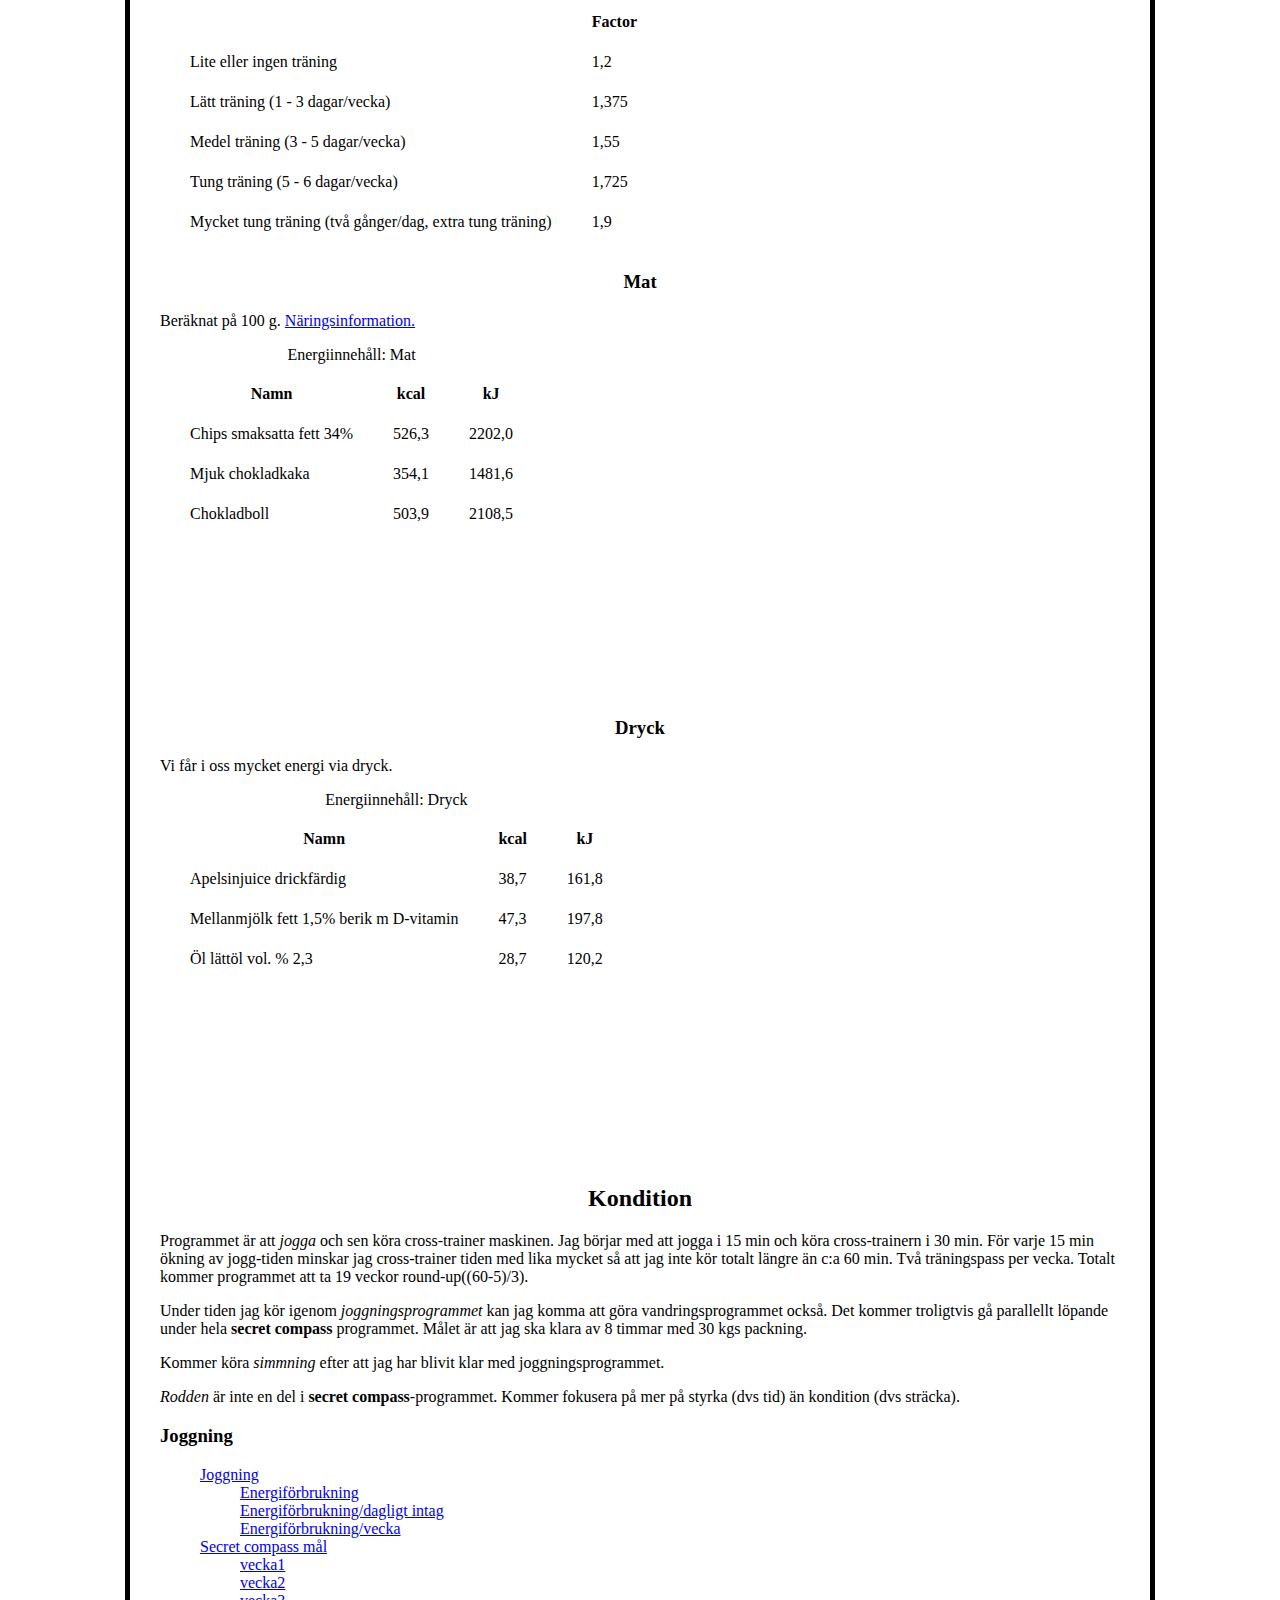
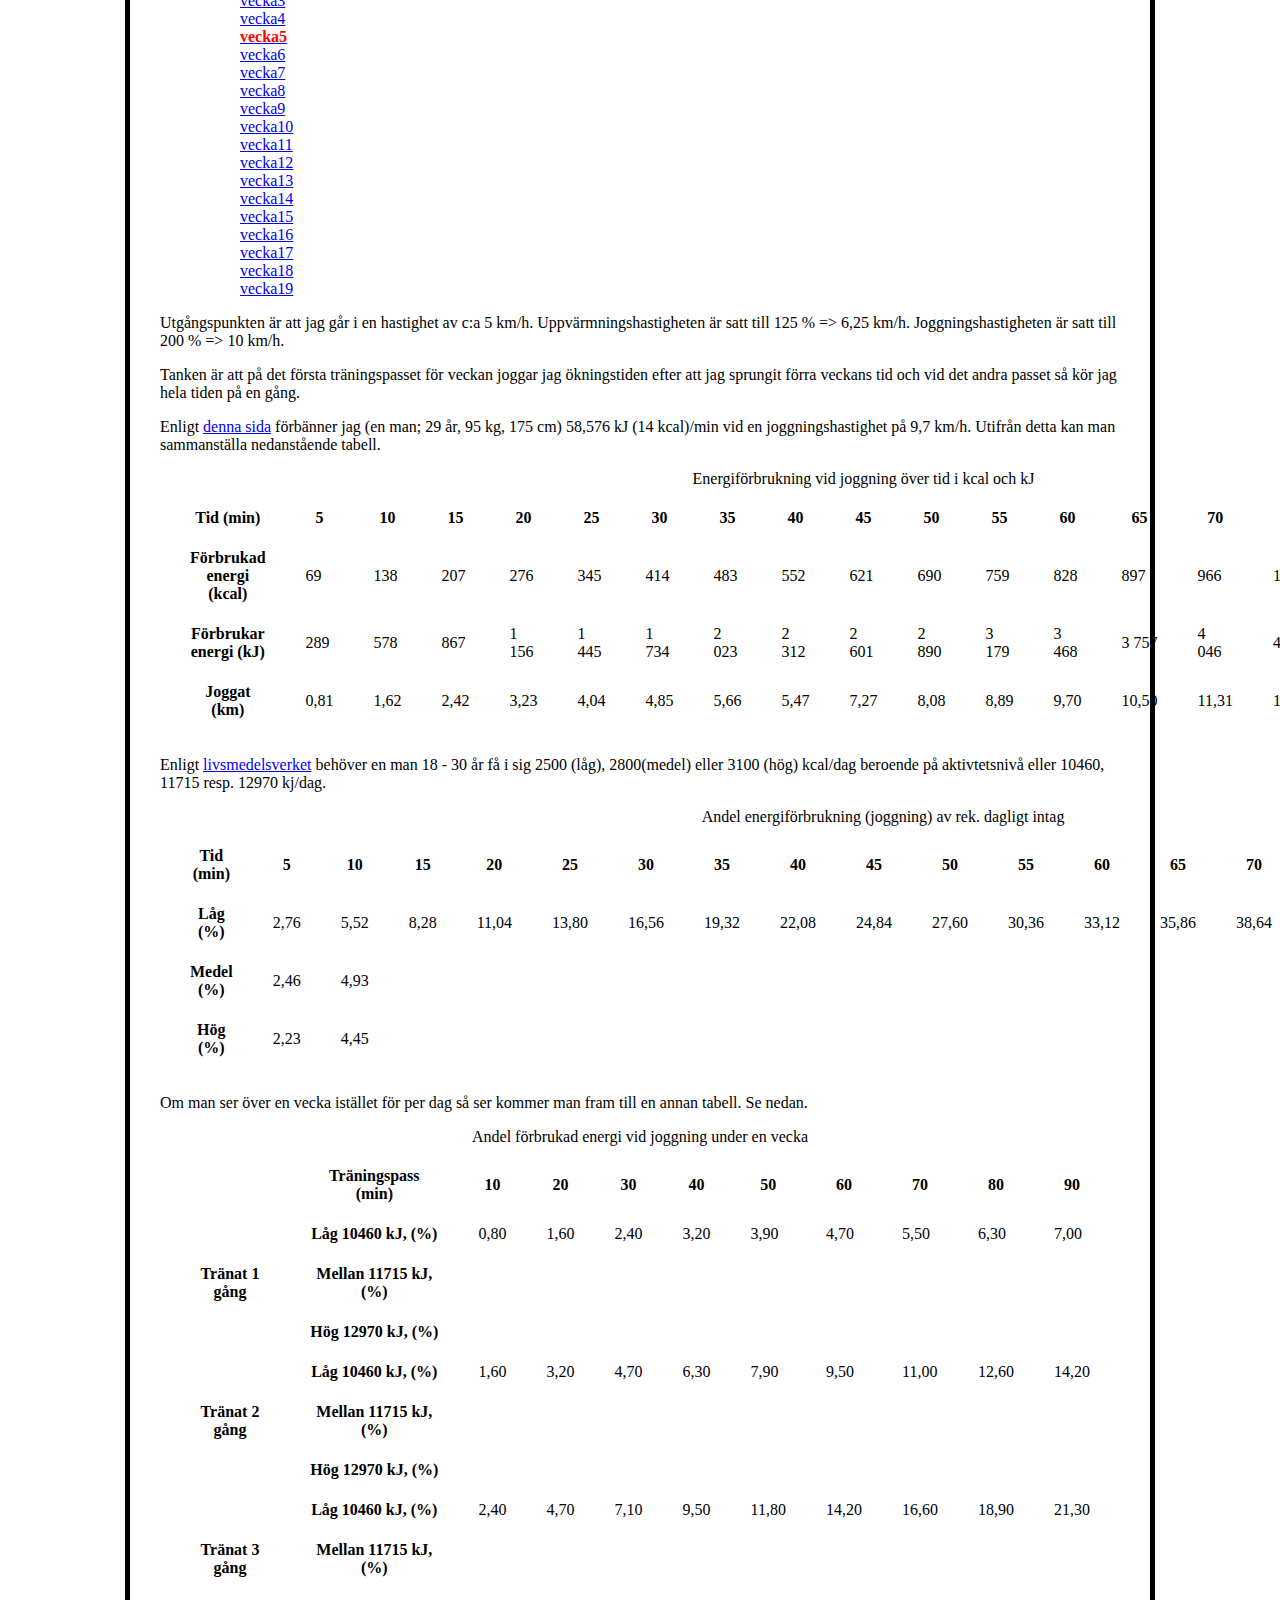
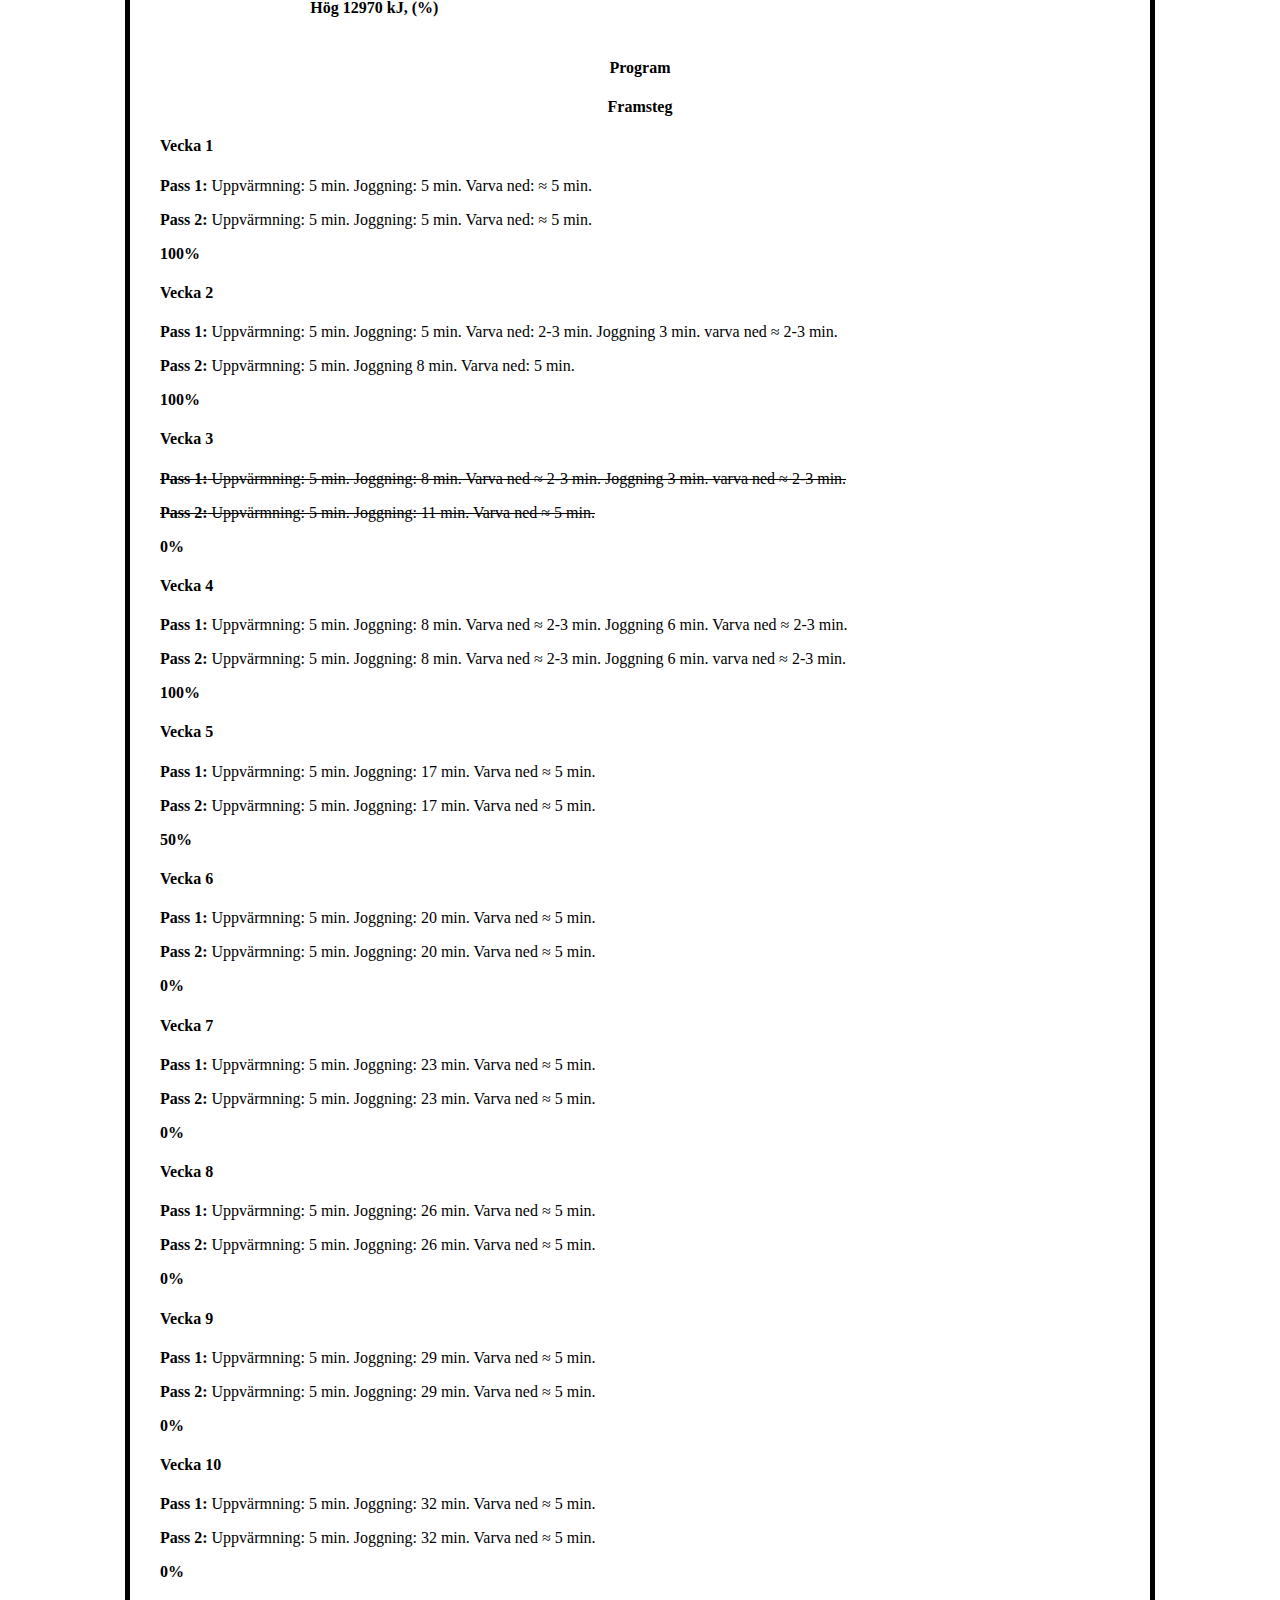
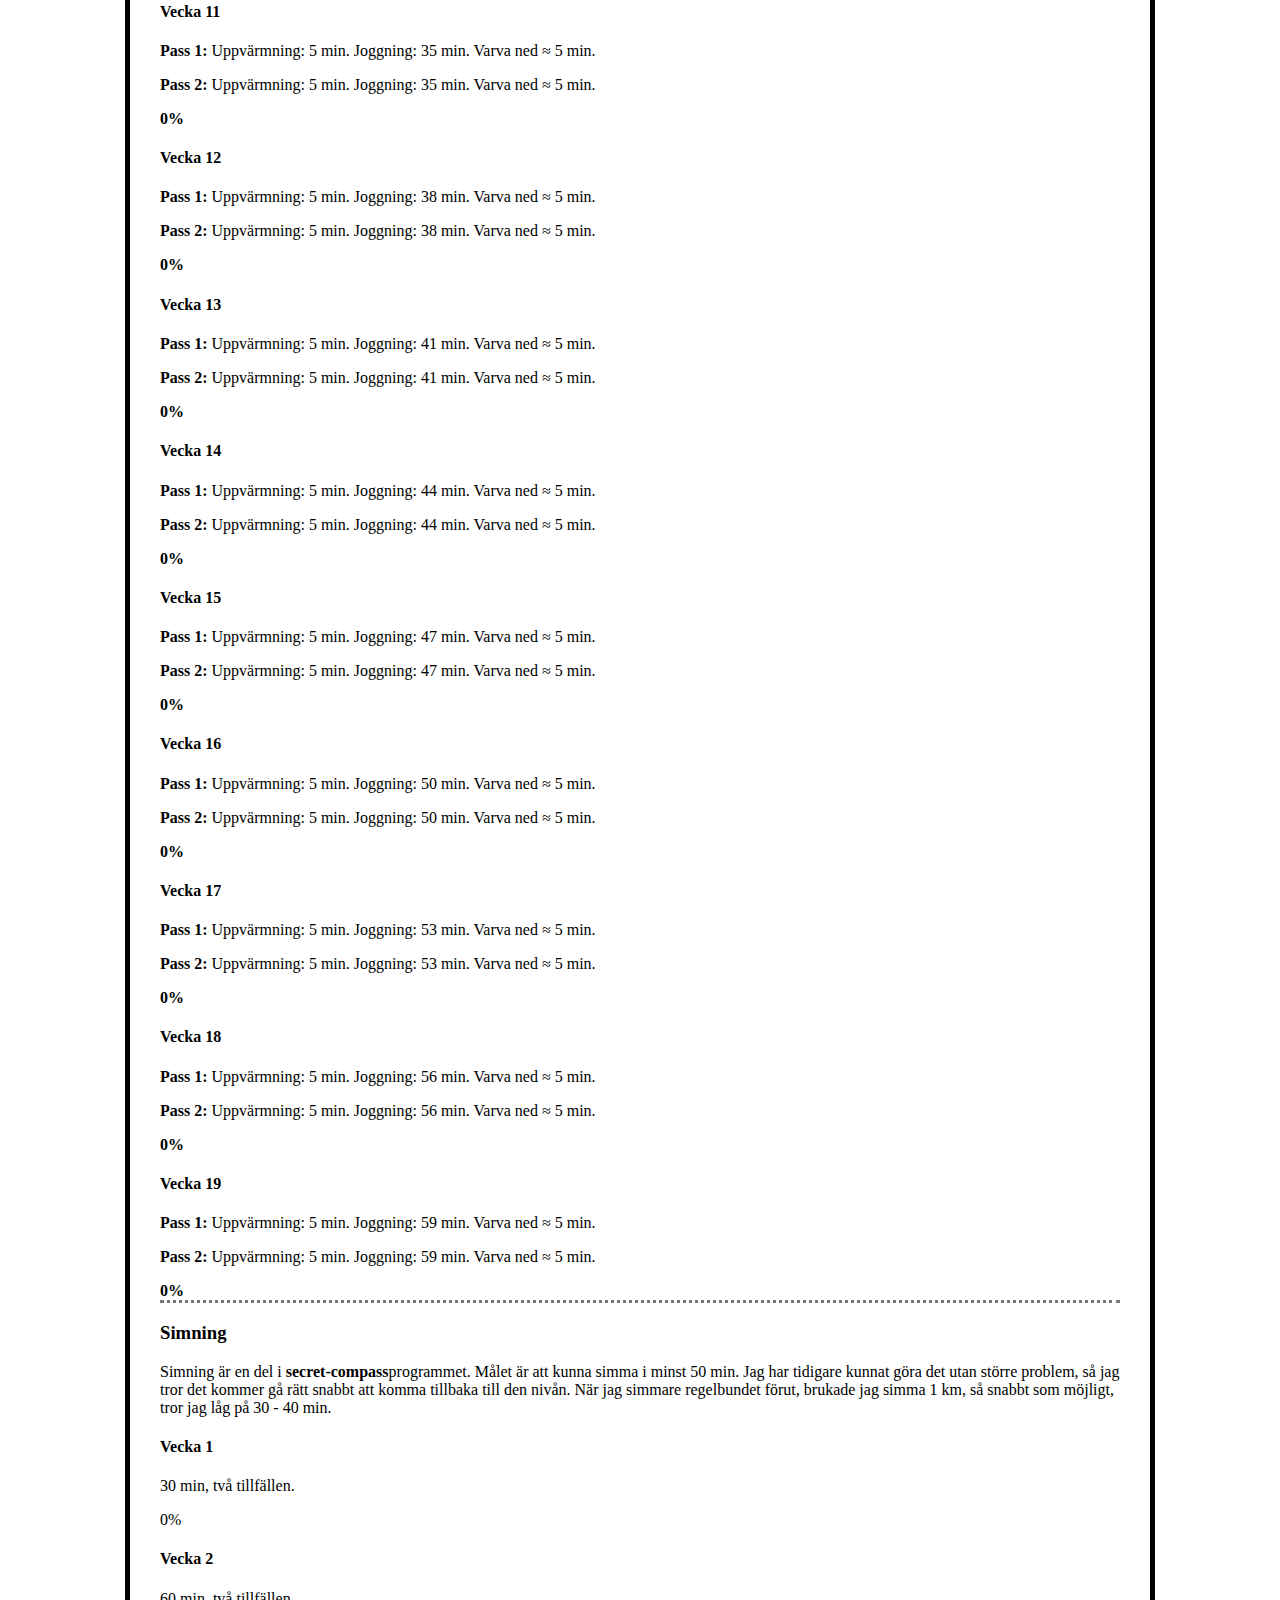
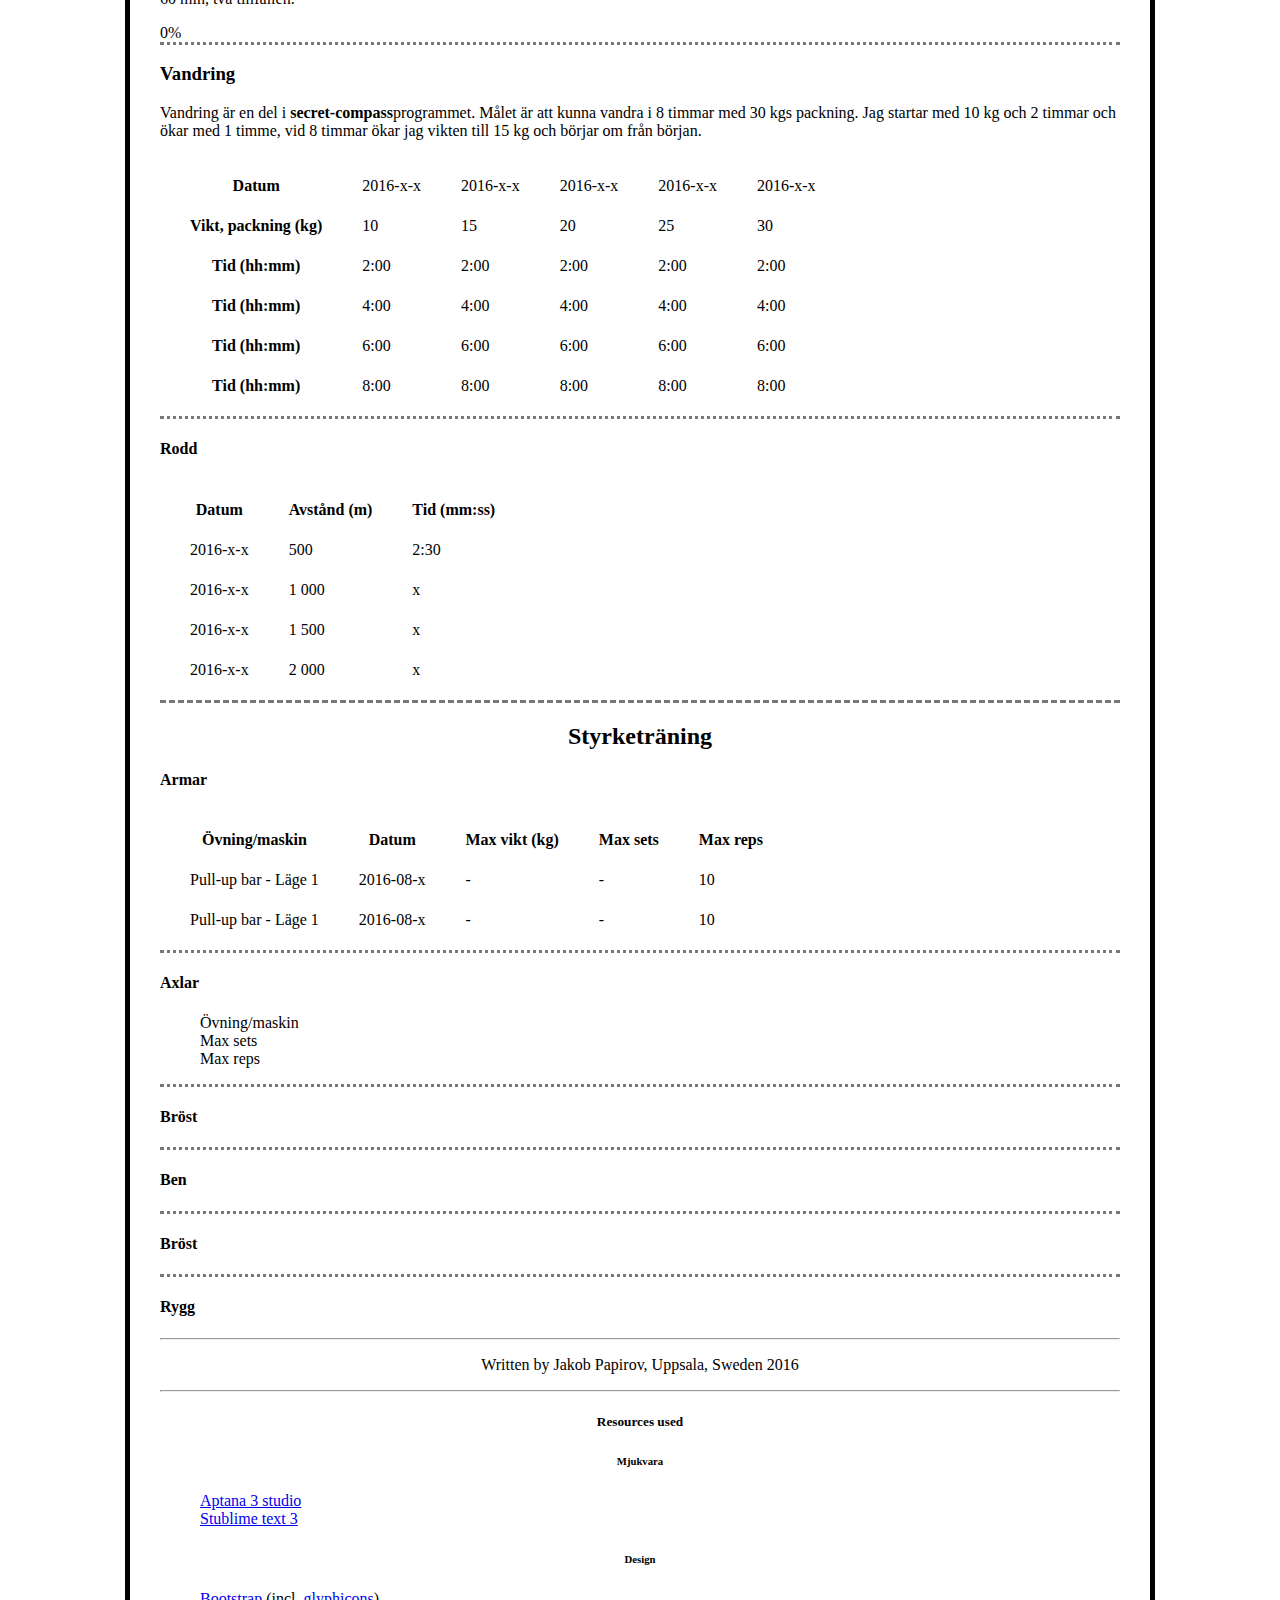
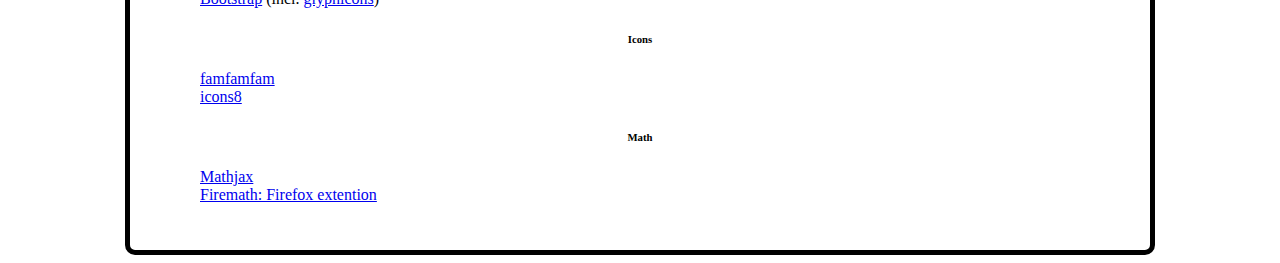
==== commit bee5fc02: "Major update" ====
--- a/index.html
+++ b/index.html
@@ -35,57 +35,80 @@
 			<div class="container-fluid">
 				<!-- Brand and toggle get grouped for better mobile display -->
 				<div class="navbar-header">
-      				<button type="button" class="navbar-toggle collapsed" data-toggle="collapse" data-target="#bs-example-navbar-collapse-1" aria-expanded="false">
-        				<span class="sr-only">Toggle navigation</span>
-        				<span class="icon-bar"></span> <!-- Dash one -->
-        				<span class="icon-bar"></span> <!-- Dash two -->
-        				<span class="icon-bar"></span> <!-- Dash three -->
-      				</button>
+      		<button type="button" class="navbar-toggle collapsed" data-toggle="collapse" data-target="#bs-example-navbar-collapse-1" aria-expanded="false">
+        		<span class="sr-only">Toggle navigation</span>
+        		<span class="icon-bar"></span> <!-- Dash one -->
+        		<span class="icon-bar"></span> <!-- Dash two -->
+        		<span class="icon-bar"></span> <!-- Dash three -->
+      		</button>
 				</div>
 				<!-- Collect the nav links, forms, and other content for toggling -->
 				<div class="collapse navbar-collapse" id="bs-example-navbar-collapse-1">
-      				<ul class="nav navbar-nav navbar-right"> <!-- Intrapage navigation -->
-      					<li class="dropdown"><a href="#" class="dropdown-toggle" data-toggle="dropdown" role="button" aria-haspopup="true" aria-expanded="false">Konditionsträning<span class="caret"></span></a>
-          					<ul class="dropdown-menu">
-								      <li><a href="#joggning">Joggning</a></li>
-								      <li role="separator" class="divider"></li>
-								      <li><a href="#simning">Simning</a></li>
-								      <li role="separator" class="divider"></li>
-                      <li><a href="#vandring">Vandring</a></li>
-                      <li role="separator" class="divider"></li>
-                      <li><a href="#rodd">Rodd</a></li>
-          					</ul>
-        				</li>
+      		<ul class="nav navbar-nav navbar-right"> <!-- Intrapage navigation -->
+            <li class="dropdown"><a href="#" class="dropdown-toggle" data-toggle="dropdown" role="button" aria-haspopup="true" aria-expanded="false">
+            Kost och hälsa<span class="caret"></span></a>
+              <ul class="dropdown-menu">
+                <li><a href="#kosthälsa">Kost och hälsa</a></li>
+                <li role="separator" class="divider"></li>
+                <li><a href="#näringsinfo">Näringsinformation</a></li>
+                <li role="separator" class="divider"></li>
+              </ul>
+            </li>
+      			<li class="dropdown"><a href="#" class="dropdown-toggle" data-toggle="dropdown" role="button" aria-haspopup="true" aria-expanded="false">Konditionsträning<span class="caret"></span></a>
+          		<ul class="dropdown-menu">
+                <li><a href="#kondition">Konditionsträning</a></li>
+                <li role="separator" class="divider"></li>
+								<li><a href="#joggning">Joggning</a></li>
+								<li role="separator" class="divider"></li>
+								<li><a href="#simning">Simning</a></li>
+								<li role="separator" class="divider"></li>
+                <li><a href="#vandring">Vandring</a></li>
+                <li role="separator" class="divider"></li>
+                <li><a href="#rodd">Rodd</a></li>
+          	  </ul>
+        		</li>
 						<li class="dropdown"><a href="#" class="dropdown-toggle" data-toggle="dropdown" role="button" aria-haspopup="true" aria-expanded="false">Styrketräning<span class="caret"></span></a>
-          					<ul class="dropdown-menu">
-          						<li><a href="#armar">Armar</a></li>
-          						<li role="separator" class="divider"></li>
-                      <li><a href="#bröst">Bröst</a></li>
-                      <li role="separator" class="divider"></li>
-                      <li><a href="#mage">Mage</a></li>
-                      <li role="separator" class="divider"></li>
-                      <li><a href="#ben">Ben</a></li>
-                      <li role="separator" class="divider"></li>
-                      <li><a href="#ben">Rygg</a></li>
-          					</ul>
-          				</li>
-          				<li><a href="#top">Go to top</a></li> <!-- Go to top of page -->
+          		<ul class="dropdown-menu">
+                <li><a href="#styrka">Styrketräning</a></li>
+                <li role="separator" class="divider"></li>
+          			<li><a href="#armar">Armar</a></li>
+          			<li role="separator" class="divider"></li>
+                <li><a href="#bröst">Bröst</a></li>
+                <li role="separator" class="divider"></li>
+                <li><a href="#mage">Mage</a></li>
+                <li role="separator" class="divider"></li>
+                <li><a href="#ben">Ben</a></li>
+                <li role="separator" class="divider"></li>
+                <li><a href="#ben">Rygg</a></li>
+          		</ul>
+          	</li>
+          	<li><a href="#top">Go to top</a></li> <!-- Go to top of page -->
 					</ul>
 					<ul class="nav navbar-nav navbar-left"> <!-- Interpage (Intersite) navigation -->
 					    <li><a href="index.html"><img src="graphics/Home-32.png" alt="Go to homepage" title="Go to homepage"></a></li>
-                        <li><a href="#">Other page on site</a></li>
+              <li><a href="#">Other page on site</a></li>
 					</ul>
 				</div>
-				<ol class="breadcrumb"> <!-- The active list item does not invlude a link -->
-				    <li class="active">Homepage</li> <!-- Current page -->
-				</ol>
 			</div>
 		</nav> <!-- Nav ends -->
+    <div class="github-box"> <!-- GitHub box -->
+      <div class="github-circle"> <!-- GitHub circle -->
+        <div class="row">
+          <div class="col-md-6 github-repo">
+            <a href="https://github.com/JakobPapirov/math" target="_blank" title="The repository!">Hosted on</a>
+          </div>
+          <div class="col-md-6 github-site">
+            <a href="https://github.com/" target="_blank" title="GitHub <3">
+            <img class="github-img" src="graphics/GitHub-32.png" alt="GitHub" title="GitHub <3"></a>
+          </div>
+        </div>
+      </div> <!-- GitHub circle ends -->
+    </div> <!-- GitHub box ends -->
 		<div class="row"> <!-- Header -->
 			<div class="col-md-12"> <!-- Takes upp 100% row -->
 				<div class="page-title">
 					<h1>Träning</h1>
-						<h3><a href="http://www.secretcompass.com" target="_blank" title="Secret compass">Secret compass and beyond</a></h3>
+						<h3><a href="http://www.secretcompass.com" target="_blank" title="Secret compass">Secret compass</a> and beyond</h3>
 				</div>
 			</div>
 		</div> <!-- Header ends -->
@@ -94,6 +117,18 @@
 				<hr> <!-- Horizontal rule -->
 			</div>
 		</div>
+    <div class="row"> <!-- Breadcumb row -->
+      <div class="col-md-12">
+        <ol class="breadcrumb"> <!-- The active list item does not include a link -->
+          <li class="active">Homepage</li> <!-- Current page -->
+        </ol>
+      </div>
+    </div> <!-- Breadcumb row ends -->
+    <div class="row"> <!-- Section divider -->
+      <div class="col-md-12">
+        <hr> <!-- Horizontal rule -->
+      </div>
+    </div>
 		<div class="row"> <!-- Progressbar -->
 		    <h2 class="header-section">Mina framsteg \o/</h2>
 		    <div class="col-md-6">
@@ -102,8 +137,8 @@
 		            <ul>
                   <li>Secret compass</li>
                     <div class="progress">
-                      <div class="progress-bar progress-bar-success" role="progressbar" style="min-width: 2em; width: 13%">
-                        8/60 min
+                      <div class="progress-bar progress-bar-success" role="progressbar" style="min-width: 2em; width: 18%">
+                        14/60 min
                           <!-- 5 8 11 14 17 20 23 26 29 32 35 38 41 44 47 50 53 56 59 62 (min) -->
                           <!-- 8 13 18 23 28 33 38 53 58 63 68 73 78 83 88 93 98 100 (%) -->
                       </div>
@@ -115,6 +150,8 @@
                       <div class="progress">
                         <div class="progress-bar progress-bar-success" role="progressbar" style="min-width: 2em; width: 0%">
                           0/60 min
+                          <!-- 30 60 min -->
+                          <!-- 50 100 %-->
                         </div>
                       </div>
                   </ul>
@@ -161,8 +198,8 @@
                       </div>
                   </ul>-->
 		    </div>
-        <!-- Styrketräning -->
-		    <!--<div class="col-md-6"> 
+        <!-- Styrketräning
+		    <div class="col-md-6"> 
                 <h2>Styrketräning</h2>
                   <h3>SubSubcategory2</h3>
                     <h4>SubSubcategory1</h4>
@@ -227,13 +264,211 @@
                                </div>
                        </ul>
         </div> -->
-		</div>
+		</div> <!-- Progressbar ends -->
 		<div class="row"> <!-- Section divider -->
-            <div class="col-md-12">
-                <hr> <!-- Horizontal rule -->
-            </div>
+      <div class="col-md-12">
+        <hr> <!-- Horizontal rule -->
+      </div>
+    </div>
+    <div class="row" id="kosthälsa"> <!-- Kost row -->
+      <div class="col-md-12">
+        <h2 class="header-section inbetween-sections">Kost och hälsa</h2>
+      </div>
+      <div class="row">
+        <div class="col-md-12">
+          <h3 class="header-section">Hälsa</h3>
+          <p>Det handlar om balans. Energi in - energi ut = energi balans. Enligt <a href="https://en.wikipedia.org/wiki/Harris%E2%80%93Benedict_equation#Step_1_.E2.80.93_Calculating_the_Harris.E2.80.93Benedict_BMR" target="_blank" title="Wikipedia: Harris-Benedict equation">Harris-Benedict</a> ekvationen från 1918-1919 (senaste "versionen" från 1990) säger att BMR (Basal Metabolic Rate) är den lägsta energinivån en individ behöver få i sig bara för att existera är 
+            <math display="inline"> <!-- BMR ekvationen -->
+              <mstyle displaystyle="true">
+                <mi> B </mi>    <mi> M </mi>    <mi> R </mi>    <mo> = </mo>    <mn> 10 </mn>    <mi> m </mi>    <mo> + </mo>    <mn> 6,25 </mn>    <mi> h </mi>    <mo> - </mo>    <mn> 5 </mn>    <mi> a </mi> <mo> + </mo>    <mn> g </mn>
+              </mstyle>
+            </math>;
+            <math display="inline"> <!-- Konstanterna -->
+              <mstyle displaystyle="true">
+                <mi> m </mi> <mo> = </mo> <mi> Vikt i kg </mi> <mi> , </mi> <mi> h </mi> <mo> = </mo> <mi> Längd i cm </mi> <mi> , </mi> <mi> a </mi> <mo> = </mo> <mi> Ålder i år </mi> <mi> , </mi> <mi> g </mi> <mo> = </mo> <mn> 5 </mn> <mi> (man) </mi> <mi> , </mi> <mn> -121 </mn> <mi> (kvinna) </mi>
+              </mstyle>
+            </math>
+          .</p>
+          <p>BMR multiplicerar sen med nivån av aktivitet.</p>
+          <div class="table-responsive"> <!-- BMR table -->
+            <table class="table table-hover">
+            <caption>Rekomenderat dagligt kalorieintag för att behålla vikten. Källa: <a href=" https://en.wikipedia.org/wiki/Harris%E2%80%93Benedict_equation#Step_2_.E2.80.93_Determine_Recommended_Intake" target="_blank" title="Wikipedia: Harris-Benedict">Wikipedia</a> och <a href="http://www.bodybuilding.com/fun/calorie-know-how-get-equation-right-to-get-results.htm" target="_blank" title="Bodybuilding">Bodybuilding</a>.</caption>
+              <thead>
+                <tr>
+                  <th></th>
+                  <th>Factor</th>
+                </tr>
+              </thead>
+              <tbody>
+                <tr>
+                  <td>Lite eller ingen träning</td>
+                  <td>1,2</td>
+                </tr>
+                <tr>
+                  <td>Lätt träning (1 - 3 dagar/vecka)</td>
+                  <td>1,375</td>
+                </tr>
+                <tr>
+                  <td>Medel träning (3 - 5 dagar/vecka)</td>
+                  <td>1,55</td>
+                </tr>
+                <tr>
+                  <td>Tung träning (5 - 6 dagar/vecka)</td>
+                  <td>1,725</td>
+                </tr>
+                <tr>
+                  <td>Mycket tung träning (två gånger/dag, extra tung träning)</td>
+                  <td>1,9</td>
+                </tr>
+              </tbody>
+            </table>
+          </div> <!-- BMR table ends -->
+          <p></p>
         </div>
-		<div class="row between-sections"> <!-- Kondition row  -->
+      </div>
+      <div class="row" id="näringsinfo">
+        <div class="col-md-6">
+          <h3 class="header-section">Mat</h3>
+          <p>Beräknat på 100 g. <a href="http://www7.slv.se/SokNaringsinnehall/" target="_blank" title="Databas: Näringsinformation">Näringsinformation.</a></p>
+          <div class="table-responsive">
+            <table class="table table-hover">
+              <caption>Energiinnehåll: Mat</caption>
+              <thead>
+                <tr>
+                  <th>Namn</th>
+                  <th>kcal</th>
+                  <th>kJ</th>
+                </tr>
+              </thead>
+              <tbody>
+                <tr>
+                  <td>Chips smaksatta fett 34%</td>
+                  <td>526,3</td>
+                  <td>2202,0</td>
+                </tr>
+                <tr>
+                  <td>Mjuk chokladkaka</td>
+                  <td>354,1</td>
+                  <td>1481,6</td>
+                </tr>
+                <tr>
+                  <td>Chokladboll</td>
+                  <td>503,9</td>
+                  <td>2108,5</td>
+                </tr>
+                <tr>
+                  <td></td>
+                  <td></td>
+                  <td></td>
+                </tr>
+                <tr>
+                  <td></td>
+                  <td></td>
+                  <td></td>
+                </tr>
+                <tr>
+                  <td></td>
+                  <td></td>
+                  <td></td>
+                </tr>
+                <tr>
+                  <td></td>
+                  <td></td>
+                  <td></td>
+                </tr>
+                <tr>
+                  <td></td>
+                  <td></td>
+                  <td></td>
+                </tr>
+                <tr>
+                  <td></td>
+                  <td></td>
+                  <td></td>
+                </tr>
+                <tr>
+                  <td></td>
+                  <td></td>
+                  <td></td>
+                </tr>
+              </tbody>
+            </table>
+          </div>
+        </div>
+        <div class="col-md-6">
+          <h3 class="header-section">Dryck</h3>
+          <p>Vi får i oss mycket energi via dryck.</p>
+          <div class="table-responsive">
+            <table class="table table-hover">
+              <caption>Energiinnehåll: Dryck</caption>
+              <thead>
+                <tr>
+                  <th>Namn</th>
+                  <th>kcal</th>
+                  <th>kJ</th>
+                </tr>
+              </thead>
+              <tbody>
+                <tr>
+                  <td>Apelsinjuice drickfärdig</td>
+                  <td>38,7</td>
+                  <td>161,8</td>
+                </tr>
+                  <td>Mellanmjölk fett 1,5% berik m D-vitamin</td>
+                  <td>47,3</td>
+                  <td>197,8</td>
+                <tr>
+                  <td>Öl lättöl vol. % 2,3</td>
+                  <td>28,7</td>
+                  <td>120,2</td>
+                </tr>
+                <tr>
+                  <td></td>
+                  <td></td>
+                  <td></td>
+                </tr>
+                <tr>
+                  <td></td>
+                  <td></td>
+                  <td></td>
+                </tr>
+                <tr>
+                  <td></td>
+                  <td></td>
+                  <td></td>
+                </tr>
+                <tr>
+                  <td></td>
+                  <td></td>
+                  <td></td>
+                </tr>
+                <tr>
+                  <td></td>
+                  <td></td>
+                  <td></td>
+                </tr>
+                <tr>
+                  <td></td>
+                  <td></td>
+                  <td></td>
+                </tr>
+                <tr>
+                  <td></td>
+                  <td></td>
+                  <td></td>
+                </tr>
+                <tr>
+                  <td></td>
+                  <td></td>
+                  <td></td>
+                </tr>
+              </tbody>
+            </table>
+          </div>
+        </div>
+      </div>
+    </div> <!-- Kost row ends -->
+		<div class="row between-sections" id="kondition"> <!-- Kondition row  -->
 			<div class="col-md-12"> <!-- Joggning col-md-12 -->
 				<h2 class="header-section">Kondition</h2>
           <section>
@@ -246,6 +481,38 @@
           <div class="row inbetween-sections" id="joggning">
             <div class="col-md-12"> <!-- Intro text -->
               <h3>Joggning</h4>
+                <ul class="nav nav-tabs"> <!-- Navigation joggning --> 
+                  <li role="presentation" class="dropdown"><a class="dropdown-toggle" data-toggle="dropdown" href="#" role="button" aria-haspopup="true" aria-expanded="false">Joggning<span class="caret"></span></a>
+                    <ul class="dropdown-menu">
+                      <li><a href="#tabel1.1.1">Energiförbrukning</a></li>
+                      <li><a href="#tabel1.1.2">Energiförbrukning/dagligt intag</a></li>
+                      <li><a href="#tabel1.1.3">Energiförbrukning/vecka</a></li>
+                    </ul>
+                  </li>
+                  <li role="presentation" class="dropdown"><a class="dropdown-toggle" data-toggle="dropdown" href="#" role="button" aria-haspopup="true" aria-expanded="false">Secret compass mål<span class="caret"></span></a>
+                    <ul class="dropdown-menu">
+                      <li><a href="#vecka1">vecka1</a></li>
+                      <li><a href="#vecka2">vecka2</a></li>
+                      <li><a href="#vecka3">vecka3</a></li>
+                      <li><a href="#vecka4">vecka4</a></li>
+                      <li><a href="#vecka5"><span class="week-active">vecka5</span></a></li>
+                      <li><a href="#vecka6">vecka6</a></li>
+                      <li><a href="#vecka7">vecka7</a></li>
+                      <li><a href="#vecka8">vecka8</a></li>
+                      <li><a href="#vecka9">vecka9</a></li>
+                      <li><a href="#vecka10">vecka10</a></li>
+                      <li><a href="#vecka11">vecka11</a></li>
+                      <li><a href="#vecka12">vecka12</a></li>
+                      <li><a href="#vecka13">vecka13</a></li>
+                      <li><a href="#vecka14">vecka14</a></li>
+                      <li><a href="#vecka15">vecka15</a></li>
+                      <li><a href="#vecka16">vecka16</a></li>
+                      <li><a href="#vecka17">vecka17</a></li>
+                      <li><a href="#vecka18">vecka18</a></li>
+                      <li><a href="#vecka19">vecka19</a></li>
+                    </ul>
+                  </li>
+                </ul>
                 <section>
                   <p>Utgångspunkten är att jag går i en hastighet av c:a 5 km/h. Uppvärmningshastigheten är satt till 125 % => 6,25 km/h. Joggningshastigheten är satt till 200 % => 10 km/h.</p>
                   <p>Tanken är att på det första träningspasset för veckan joggar jag ökningstiden efter att jag sprungit förra veckans tid och vid det andra passet så kör jag hela tiden på en gång.</p>
@@ -579,32 +846,40 @@
                 </div>
               </div>
             </div>
-            <div class="row"> <!-- Vecka 1 -->
+            <div class="row" id="vecka1"> <!-- Vecka 1 -->
               <div class="col-md-6">
                 <h4>Vecka 1</h4> <!-- U = 5 | J = 5 | V = 5 -->
                   <p><span class="kond-pass">Pass 1:</span> Uppvärmning: 5 min. Joggning: 5 min. Varva ned: &asymp; 5 min.</p>
                   <p><span class="kond-pass">Pass 2:</span> Uppvärmning: 5 min. Joggning: 5 min. Varva ned: &asymp; 5 min.</p>
               </div>
-              <div class="col-md-6">
+              <div class="col-md-5">
                 <div class="progress">
                   <div class="progress-bar progress-bar-success" role="progressbar" style="min-width: 2em; width: 100%">
-                    100% <!-- 50 , 100 -->
-                  </div>
-                </div>
-              </div>
-            </div>
-            <div class="row"> <!-- Vecka 2-->
+                    <span class="progress-text-success">100%</span> <!-- 50 , 100 -->
+                  </div>
+                </div>
+              </div>
+              <div class="col-md-1">
+                <a href="#vecka2" title="Ned en vecka"><span class="glyphicon glyphicon-chevron-down" aria-hidden="true"></span></a>
+                <a href="#" title="Upp en vecka"><span class="glyphicon glyphicon-chevron-up" aria-hidden="true"></span></a>
+              </div>
+            </div>
+            <div class="row" id="vecka2"> <!-- Vecka 2-->
               <div class="col-md-6">
                 <h4>Vecka 2</h4> <!-- U = 5 | J = 8 | V = 5 -->
                   <p><span class="kond-pass">Pass 1:</span> Uppvärmning: 5 min. Joggning: 5 min. Varva ned: 2-3 min. Joggning 3 min. varva ned &asymp; 2-3 min.</p>
                   <p><span class="kond-pass">Pass 2:</span> Uppvärmning: 5 min. Joggning 8 min. Varva ned: 5 min.</p>
               </div>
-              <div class="col-md-6">
+              <div class="col-md-5">
                 <div class="progress">
                   <div class="progress-bar progress-bar-success" role="progressbar" style="min-width: 2em; width: 100%">
-                    100% <!-- 50 , 100 -->
-                  </div>
-                </div>
+                    <span class="progress-text-success">100%</span> <!-- 50 , 100 -->
+                  </div>
+                </div>
+              </div>
+              <div class="col-md-1">
+                <a href="#vecka3" title="Ned en vecka"><span class="glyphicon glyphicon-chevron-down" aria-hidden="true"></span></a>
+                <a href="#vecka1" title="Upp en vecka"><span class="glyphicon glyphicon-chevron-up" aria-hidden="true"></span></a>
               </div>
             </div>
             <div class="row" id="vecka3"> <!-- Vecka 3-->
@@ -613,15 +888,19 @@
                   <p><s><span class="kond-pass">Pass 1:</span> Uppvärmning: 5 min. Joggning: 8 min. Varva ned &asymp; 2-3 min. Joggning 3 min. varva ned &asymp; 2-3 min.</s></p> <!-- TRÄNADE INTE; <s> -->
                   <p><s><span class="kond-pass">Pass 2:</span> Uppvärmning: 5 min. Joggning: 11 min. Varva ned &asymp; 5 min.</s></p>
                 </div>
-              <div class="col-md-6">
+              <div class="col-md-5">
                 <div class="progress">
                   <div class="progress-bar progress-bar-success" role="progressbar" style="min-width: 2em; width: 0%">
-                    0% <!-- 50 , 100 -->
-                  </div>
-                </div>
-              </div>
-            </div>
-            <div class="row"> <!-- Vecka 4-->
+                    <span class="progress-text-success">0%</span> <!-- 50 , 100 -->
+                  </div>
+                </div>
+              </div>
+              <div class="col-md-1">
+                <a href="#vecka4" title="Ned en vecka"><span class="glyphicon glyphicon-chevron-down" aria-hidden="true"></span></a>
+                <a href="#vecka2" title="Upp en vecka"><span class="glyphicon glyphicon-chevron-up" aria-hidden="true"></span></a>
+              </div>
+            </div>
+            <div class="row" id="vecka4"> <!-- Vecka 4-->
               <div class="col-md-6">
                 <h4>Vecka 4</h4> <!-- U = 5 | J = 14 | V = 5 -->
                   <p><span class="kond-pass">Pass 1:</span> Uppvärmning: 5 min. Joggning: 8 min. Varva ned &asymp; 2-3 min. Joggning 6 min. Varva ned &asymp; 2-3 min.</p>
@@ -629,224 +908,284 @@
               </div>
               <div class="col-md-5">
                 <div class="progress">
-                  <div class="progress-bar progress-bar-success" role="progressbar" style="min-width: 2em; width: 50%">
+                  <div class="progress-bar progress-bar-success" role="progressbar" style="min-width: 2em; width: 100%">
+                    <span class="progress-text-success">100%</span> <!-- 50 , 100 -->
+                  </div>
+                </div>
+              </div>
+              <div class="col-md-1">
+                <a href="#vecka5" title="Ned en vecka"><span class="glyphicon glyphicon-chevron-down" aria-hidden="true"></span></a>
+                <a href="#vecka3" title="Upp en vecka"><span class="glyphicon glyphicon-chevron-up" aria-hidden="true"></span></a>
+              </div>
+            </div>
+            <div class="row" id="vecka5"> <!-- Vecka 5-->
+              <div class="col-md-6">
+                <h4>Vecka 5</h4> <!-- U = 5 | J = 17 | V = 5 -->
+                  <p><span class="kond-pass">Pass 1:</span> Uppvärmning: 5 min. Joggning: 17 min. Varva ned &asymp; 5 min.</p>
+                  <p><span class="kond-pass">Pass 2:</span> Uppvärmning: 5 min. Joggning: 17 min. Varva ned &asymp; 5 min.</p>
+              </div>
+              <div class="col-md-5">
+                <div class="progress">
+                  <div class="progress-bar progress-bar-success" role="progressbar"style="min-width: 2em; width: 50%">
                     <span class="progress-text-success">50%</span> <!-- 50 , 100 -->
                   </div>
                 </div>
               </div>
               <div class="col-md-1">
-                <a href="#vecka3" title="Ned en vecka"><span class="glyphicon glyphicon-chevron-up" aria-hidden="true"></span></a>
-                <a href="#vecka5" title="Upp en vecka"><span class="glyphicon glyphicon-chevron-down" aria-hidden="true"></span></a>
-              </div>
-            </div>
-            <div class="row" id="vecka5"> <!-- Vecka 5-->
-              <div class="col-md-6">
-                <h4>Vecka 5</h4> <!-- U = 5 | J = 17 | V = 5 -->
-                  <p><span class="kond-pass">Pass 1:</span> Uppvärmning: 5 min. Joggning: 8 min. Varva ned &asymp; 2-3 min. Joggning 9 min. Varva ned &asymp; 2-3 min.</p>
-                  <p><span class="kond-pass">Pass 2:</span> Uppvärmning: 5 min. Joggning: 8 min. Varva ned &asymp; 2-3 min. Joggning 9 min. Varva ned &asymp; 2-3 min.</p>
-              </div>
-              <div class="col-md-6">
+                <a href="#vecka6" title="Ned en vecka"><span class="glyphicon glyphicon-chevron-down" aria-hidden="true"></span></a>
+                <a href="#vecka4" title="Upp en vecka"><span class="glyphicon glyphicon-chevron-up" aria-hidden="true"></span></a>
+              </div>
+            </div>
+            <div class="row" id="vecka6"> <!-- Vecka 6-->
+              <div class="col-md-6">
+                <h4>Vecka 6</h4> <!-- U = 5 | J = 20 | V = 5 -->
+                  <p><span class="kond-pass">Pass 1:</span> Uppvärmning: 5 min. Joggning: 20 min. Varva ned &asymp; 5 min.</p>
+                  <p><span class="kond-pass">Pass 2:</span> Uppvärmning: 5 min. Joggning: 20 min. Varva ned &asymp; 5 min.</p>
+              </div>
+              <div class="col-md-5">
                 <div class="progress">
                   <div class="progress-bar progress-bar-success" role="progressbar"style="min-width: 2em; width: 0%">
-                    0% <!-- 50 , 100 -->
-                  </div>
-                </div>
-              </div>
-            </div>
-            <div class="row"> <!-- Vecka 6-->
-              <div class="col-md-6">
-                <h4>Vecka 6</h4> <!-- U = 5 | J = 20 | V = 5 -->
-                  <p><span class="kond-pass">Pass 1:</span> Uppvärmning: 5 min. Joggning: 11 min. Varva ned &asymp; 2-3 min. Joggning 9 min. Varva ned &asymp; 2-3 min.</p>
-                  <p><span class="kond-pass">Pass 2:</span> Uppvärmning: 5 min. Joggning: 11 min. Varva ned &asymp; 2-3 min. Joggning 9 min. Varva ned &asymp; 2-3 min.</p>
-              </div>
-              <div class="col-md-6">
+                    <span class="progress-text-success">0%</span> <!-- 50 , 100 -->
+                  </div>
+                </div>
+              </div>
+              <div class="col-md-1">
+                <a href="#vecka7" title="Ned en vecka"><span class="glyphicon glyphicon-chevron-down" aria-hidden="true"></span></a>
+                <a href="#vecka5" title="Upp en vecka"><span class="glyphicon glyphicon-chevron-up" aria-hidden="true"></span></a>
+              </div>
+            </div>
+            <div class="row" id="vecka7"> <!-- Vecka 7-->
+              <div class="col-md-6">
+                <h4>Vecka 7</h4> <!-- U = 5 | J = 23 | V = 5 -->
+                  <p><span class="kond-pass">Pass 1:</span> Uppvärmning: 5 min. Joggning: 23 min. Varva ned &asymp; 5 min.</p>
+                  <p><span class="kond-pass">Pass 2:</span> Uppvärmning: 5 min. Joggning: 23 min. Varva ned &asymp; 5 min.</p>
+              </div>
+              <div class="col-md-5">
                 <div class="progress">
                   <div class="progress-bar progress-bar-success" role="progressbar"style="min-width: 2em; width: 0%">
-                    0% <!-- 50 , 100 -->
-                  </div>
-                </div>
-              </div>
-            </div>
-            <div class="row"> <!-- Vecka 7-->
-              <div class="col-md-6">
-                <h4>Vecka 7</h4> <!-- U = 5 | J = 23 | V = 5 -->
-                  <p><span class="kond-pass">Pass 1:</span> Uppvärmning: 5 min. Joggning: 11 min. Varva ned &asymp; 2-3 min. Joggning 12 min. Varva ned &asymp; 2-3 min.</p>
-                  <p><span class="kond-pass">Pass 2:</span> Uppvärmning: 5 min. Joggning: 11 min. Varva ned &asymp; 2-3 min. Joggning 12 min. Varva ned &asymp; 2-3 min.</p>
-              </div>
-              <div class="col-md-6">
+                    <span class="progress-text-success">0%</span> <!-- 50 , 100 -->
+                  </div>
+                </div>
+              </div>
+              <div class="col-md-1">
+                <a href="#vecka8" title="Ned en vecka"><span class="glyphicon glyphicon-chevron-down" aria-hidden="true"></span></a>
+                <a href="#vecka6" title="Upp en vecka"><span class="glyphicon glyphicon-chevron-up" aria-hidden="true"></span></a>
+              </div>
+            </div>
+            <div class="row" id="vecka8"> <!-- Vecka 8-->
+              <div class="col-md-6">
+                <h4>Vecka 8</h4> <!-- U = 5 | J = 26 | V = 5 -->
+                  <p><span class="kond-pass">Pass 1:</span> Uppvärmning: 5 min. Joggning: 26 min. Varva ned &asymp; 5 min.</p>
+                  <p><span class="kond-pass">Pass 2:</span> Uppvärmning: 5 min. Joggning: 26 min. Varva ned &asymp; 5 min.</p>
+              </div>
+              <div class="col-md-5">
                 <div class="progress">
                   <div class="progress-bar progress-bar-success" role="progressbar"style="min-width: 2em; width: 0%">
-                    0% <!-- 50 , 100 -->
-                  </div>
-                </div>
-              </div>
-            </div>
-            <div class="row"> <!-- Vecka 8-->
-              <div class="col-md-6">
-                <h4>Vecka 8</h4> <!-- U = 5 | J = 26 | V = 5 -->
-                  <p><span class="kond-pass">Pass 1:</span> Uppvärmning: 5 min. Joggning: 14 min. Varva ned &asymp; 2-3 min. Joggning 12 min. Varva ned &asymp; 2-3 min.</p>
-                  <p><span class="kond-pass">Pass 2:</span> Uppvärmning: 5 min. Joggning: 14 min. Varva ned &asymp; 2-3 min. Joggning 12 min. Varva ned &asymp; 2-3 min.</p>
-              </div>
-              <div class="col-md-6">
+                    <span class="progress-text-success">0%</span> <!-- 50 , 100 -->
+                  </div>
+                </div>
+              </div>
+              <div class="col-md-1">
+                <a href="#vecka9" title="Ned en vecka"><span class="glyphicon glyphicon-chevron-down" aria-hidden="true"></span></a>
+                <a href="#vecka7" title="Upp en vecka"><span class="glyphicon glyphicon-chevron-up" aria-hidden="true"></span></a>
+              </div>
+            </div>
+            <div class="row" id="vecka9"> <!-- Vecka 9-->
+              <div class="col-md-6">
+                <h4>Vecka 9</h4> <!-- U = 5 | J = 29 | V = 5 -->
+                  <p><span class="kond-pass">Pass 1:</span> Uppvärmning: 5 min. Joggning: 29 min. Varva ned &asymp; 5 min.</p>
+                  <p><span class="kond-pass">Pass 2:</span> Uppvärmning: 5 min. Joggning: 29 min. Varva ned &asymp; 5 min.</p>
+              </div>
+              <div class="col-md-5">
                 <div class="progress">
                   <div class="progress-bar progress-bar-success" role="progressbar"style="min-width: 2em; width: 0%">
-                    0% <!-- 50 , 100 -->
-                  </div>
-                </div>
-              </div>
-            </div>
-            <div class="row"> <!-- Vecka 9-->
-              <div class="col-md-6">
-                <h4>Vecka 9</h4> <!-- U = 5 | J = 29 | V = 5 -->
-                  <p><span class="kond-pass">Pass 1:</span> Uppvärmning: 5 min. Joggning: 11 min. Varva ned &asymp; 2-3 min. Joggning 15 min. Varva ned &asymp; 2-3 min.</p>
-                  <p><span class="kond-pass">Pass 2:</span> Uppvärmning: 5 min. Joggning: 11 min. Varva ned &asymp; 2-3 min. Joggning 15 min. Varva ned &asymp; 2-3 min.</p>
-              </div>
-              <div class="col-md-6">
+                    <span class="progress-text-success">0%</span> <!-- 50 , 100 -->
+                  </div>
+                </div>
+              </div>
+              <div class="col-md-1">
+                <a href="#vecka10" title="Ned en vecka"><span class="glyphicon glyphicon-chevron-down" aria-hidden="true"></span></a>
+                <a href="#vecka8" title="Upp en vecka"><span class="glyphicon glyphicon-chevron-up" aria-hidden="true"></span></a>
+              </div>
+            </div>
+            <div class="row" id="vecka10"> <!-- Vecka 10-->
+              <div class="col-md-6">
+                <h4>Vecka 10</h4> <!-- U = 5 | J = 32 | V = 5 -->
+                  <p><span class="kond-pass">Pass 1:</span> Uppvärmning: 5 min. Joggning: 32 min. Varva ned &asymp; 5 min.</p>
+                  <p><span class="kond-pass">Pass 2:</span> Uppvärmning: 5 min. Joggning: 32 min. Varva ned &asymp; 5 min.</p>
+              </div>
+              <div class="col-md-5">
                 <div class="progress">
                   <div class="progress-bar progress-bar-success" role="progressbar"style="min-width: 2em; width: 0%">
-                    0% <!-- 50 , 100 -->
-                  </div>
-                </div>
-              </div>
-            </div>
-            <div class="row"> <!-- Vecka 10-->
-              <div class="col-md-6">
-                <h4>Vecka 10</h4> <!-- U = 5 | J = 32 | V = 5 -->
-                  <p><span class="kond-pass">Pass 1:</span> Uppvärmning: 5 min. Joggning: 14 min. Varva ned &asymp; 2-3 min. Joggning 18 min. Varva ned &asymp; 2-3 min.</p>
-                  <p><span class="kond-pass">Pass 2:</span> Uppvärmning: 5 min. Joggning: 14 min. Varva ned &asymp; 2-3 min. Joggning 18 min. Varva ned &asymp; 2-3 min.</p>
-              </div>
-              <div class="col-md-6">
-                <div class="progress">
-                  <div class="progress-bar progress-bar-success" role="progressbar"style="min-width: 2em; width: 0%">
-                    0% <!-- 50 , 100 -->
-                  </div>
-                </div>
-              </div>
-            </div>
-            <div class="row"> <!-- Vecka 11-->
+                    <span class="progress-text-success">0%</span> <!-- 50 , 100 -->
+                  </div>
+                </div>
+              </div>
+              <div class="col-md-1">
+                <a href="#vecka11" title="Ned en vecka"><span class="glyphicon glyphicon-chevron-down" aria-hidden="true"></span></a>
+                <a href="#vecka9" title="Upp en vecka"><span class="glyphicon glyphicon-chevron-up" aria-hidden="true"></span></a>
+              </div>
+            </div>
+            <div class="row" id="vecka11"> <!-- Vecka 11-->
              <div class="col-md-6">
                <h4>Vecka 11</h4> <!-- U = 5 | J = 35 | V = 5 -->
-                  <p><span class="kond-pass">Pass 1:</span> Uppvärmning: 5 min. Joggning: 14 min. Varva ned &asymp; 2-3 min. Joggning 21 min. Varva ned &asymp; 2-3 min.</p>
-                  <p><span class="kond-pass">Pass 2:</span> Uppvärmning: 5 min. Joggning: 14 min. Varva ned &asymp; 2-3 min. Joggning 21 min. Varva ned &asymp; 2-3 min.</p>
-              </div>
-              <div class="col-md-6">
+                  <p><span class="kond-pass">Pass 1:</span> Uppvärmning: 5 min. Joggning: 35 min. Varva ned &asymp; 5 min.</p>
+                  <p><span class="kond-pass">Pass 2:</span> Uppvärmning: 5 min. Joggning: 35 min. Varva ned &asymp; 5 min.</p>
+              </div>
+              <div class="col-md-5">
                 <div class="progress">
                   <div class="progress-bar progress-bar-success" role="progressbar"style="min-width: 2em; width: 0%">
-                    0% <!-- 50 , 100 -->
-                  </div>
-                </div>
-              </div>
-            </div>
-            <div class="row"> <!-- Vecka 12-->
+                    <span class="progress-text-success">0%</span> <!-- 50 , 100 -->
+                  </div>
+                </div>
+              </div>
+              <div class="col-md-1">
+                <a href="#vecka12" title="Ned en vecka"><span class="glyphicon glyphicon-chevron-down" aria-hidden="true"></span></a>
+                <a href="#vecka10" title="Upp en vecka"><span class="glyphicon glyphicon-chevron-up" aria-hidden="true"></span></a>
+              </div>
+            </div>
+            <div class="row" id="vecka12"> <!-- Vecka 12-->
               <div class="col-md-6">
                 <h4>Vecka 12</h4> <!-- U = 5 | J = 38 | V = 5 -->
-                  <p><span class="kond-pass">Pass 1:</span> Uppvärmning: 5 min. Joggning: 17 min. Varva ned &asymp; 2-3 min. Joggning 21 min. Varva ned &asymp; 2-3 min.</p>
-                  <p><span class="kond-pass">Pass 2:</span> Uppvärmning: 5 min. Joggning: 17 min. Varva ned &asymp; 2-3 min. Joggning 21 min. Varva ned &asymp; 2-3 min.</p>
-              </div>
-              <div class="col-md-6">
+                  <p><span class="kond-pass">Pass 1:</span> Uppvärmning: 5 min. Joggning: 38 min. Varva ned &asymp; 5 min.</p>
+                  <p><span class="kond-pass">Pass 2:</span> Uppvärmning: 5 min. Joggning: 38 min. Varva ned &asymp; 5 min.</p>
+              </div>
+              <div class="col-md-5">
                 <div class="progress">
                   <div class="progress-bar progress-bar-success" role="progressbar"style="min-width: 2em; width: 0%">
-                    0% <!-- 50 , 100 -->
-                  </div>
-                </div>
-              </div>
-            </div>
-            <div class="row"> <!-- Vecka 13-->
-               <div class="col-md-6">
+                    <span class="progress-text-success">0%</span> <!-- 50 , 100 -->
+                  </div>
+                </div>
+              </div>
+              <div class="col-md-1">
+                <a href="#vecka13" title="Ned en vecka"><span class="glyphicon glyphicon-chevron-down" aria-hidden="true"></span></a>
+                <a href="#vecka11" title="Upp en vecka"><span class="glyphicon glyphicon-chevron-up" aria-hidden="true"></span></a>
+              </div>
+            </div>
+            <div class="row" id="vecka13"> <!-- Vecka 13-->
+              <div class="col-md-6">
                 <h4>Vecka 13</h4> <!-- U = 5 | J = 41 | V = 5 -->
-                  <p><span class="kond-pass">Pass 1:</span> Uppvärmning: 5 min. Joggning: 20 min. Varva ned &asymp; 2-3 min. Joggning 21 min. Varva ned &asymp; 2-3 min.</p>
-                  <p><span class="kond-pass">Pass 2:</span> Uppvärmning: 5 min. Joggning: 20 min. Varva ned &asymp; 2-3 min. Joggning 21 min. Varva ned &asymp; 2-3 min.</p>
-                            </div>
-                            <div class="col-md-6">
-                                <div class="progress">
-                                    <div class="progress-bar progress-bar-success" role="progressbar"style="min-width: 2em; width: 0%">
-                                        0% <!-- 50 , 100 -->
-                                    </div>
-                                </div>
-                            </div>
-            </div>
-            <div class="row"> <!-- Vecka 14-->
+                  <p><span class="kond-pass">Pass 1:</span> Uppvärmning: 5 min. Joggning: 41 min. Varva ned &asymp; 5 min.</p>
+                  <p><span class="kond-pass">Pass 2:</span> Uppvärmning: 5 min. Joggning: 41 min. Varva ned &asymp; 5 min.</p>
+              </div>
+              <div class="col-md-5">
+                <div class="progress">
+                  <div class="progress-bar progress-bar-success" role="progressbar"style="min-width: 2em; width: 0%">
+                    <span class="progress-text-success">0%</span> <!-- 50 , 100 -->
+                  </div>
+                </div>
+              </div>
+              <div class="col-md-1">
+                <a href="#vecka14" title="Ned en vecka"><span class="glyphicon glyphicon-chevron-down" aria-hidden="true"></span></a>
+                <a href="#vecka12" title="Upp en vecka"><span class="glyphicon glyphicon-chevron-up" aria-hidden="true"></span></a>
+              </div>
+            </div>
+            <div class="row" id="vecka14"> <!-- Vecka 14-->
               <div class="col-md-6">
                 <h4>Vecka 14</h4> <!-- U = 5 | J = 44 | V = 5 -->
-                  <p><span class="kond-pass">Pass 1:</span> Uppvärmning: 5 min. Joggning: 17 min. Varva ned &asymp; 2-3 min. Joggning 24 min. Varva ned &asymp; 2-3 min.</p>
-                  <p><span class="kond-pass">Pass 2:</span> Uppvärmning: 5 min. Joggning: 17 min. Varva ned &asymp; 2-3 min. Joggning 24 min. Varva ned &asymp; 2-3 min.</p>
-                            </div>
-                            <div class="col-md-6">
-                                <div class="progress">
-                                    <div class="progress-bar progress-bar-success" role="progressbar"style="min-width: 2em; width: 0%">
-                                        0% <!-- 50 , 100 -->
-                                    </div>
-                </div>
-              </div>
-            </div>
-            <div class="row"> <!-- Vecka 15-->
+                  <p><span class="kond-pass">Pass 1:</span> Uppvärmning: 5 min. Joggning: 44 min. Varva ned &asymp; 5 min.</p>
+                  <p><span class="kond-pass">Pass 2:</span> Uppvärmning: 5 min. Joggning: 44 min. Varva ned &asymp; 5 min.</p>
+              </div>
+              <div class="col-md-5">
+                <div class="progress">
+                  <div class="progress-bar progress-bar-success" role="progressbar"style="min-width: 2em; width: 0%">
+                    <span class="progress-text-success">0%</span> <!-- 50 , 100 -->
+                  </div>
+                </div>
+              </div>
+              <div class="col-md-1">
+                <a href="#vecka15" title="Ned en vecka"><span class="glyphicon glyphicon-chevron-down" aria-hidden="true"></span></a>
+                <a href="#vecka13" title="Upp en vecka"><span class="glyphicon glyphicon-chevron-up" aria-hidden="true"></span></a>
+              </div>
+            </div>
+            <div class="row" id="vecka15"> <!-- Vecka 15-->
               <div class="col-md-6">
                 <h4>Vecka 15</h4> <!-- U = 5 | J = 47 | V = 5 -->
-                  <p><span class="kond-pass">Pass 1:</span> Uppvärmning: 5 min. Joggning: 17 min. Varva ned &asymp; 2-3 min. Joggning 27 min. Varva ned &asymp; 2-3 min.</p>
-                  <p><span class="kond-pass">Pass 2:</span> Uppvärmning: 5 min. Joggning: 17 min. Varva ned &asymp; 2-3 min. Joggning 27 min. Varva ned &asymp; 2-3 min.</p>
-                            </div>
-                            <div class="col-md-6">
-                                <div class="progress">
-                                    <div class="progress-bar progress-bar-success" role="progressbar"style="min-width: 2em; width: 0%">
-                                        0% <!-- 50 , 100 -->
-                                    </div>
-                </div>
-              </div>
-            </div>
-            <div class="row"> <!-- Vecka 16-->
+                  <p><span class="kond-pass">Pass 1:</span> Uppvärmning: 5 min. Joggning: 47 min. Varva ned &asymp; 5 min.</p>
+                  <p><span class="kond-pass">Pass 2:</span> Uppvärmning: 5 min. Joggning: 47 min. Varva ned &asymp; 5 min.</p>
+              </div>
+              <div class="col-md-5">
+                <div class="progress">
+                  <div class="progress-bar progress-bar-success" role="progressbar"style="min-width: 2em; width: 0%">
+                    <span class="progress-text-success">0%</span> <!-- 50 , 100 -->
+                  </div>
+                </div>
+              </div>
+              <div class="col-md-1">
+                <a href="#vecka16" title="Ned en vecka"><span class="glyphicon glyphicon-chevron-down" aria-hidden="true"></span></a>
+                <a href="#vecka14" title="Upp en vecka"><span class="glyphicon glyphicon-chevron-up" aria-hidden="true"></span></a>
+              </div>
+            </div>
+            <div class="row" id="vecka16"> <!-- Vecka 16-->
               <div class="col-md-6">
                 <h4>Vecka 16</h4> <!-- U = 5 | J = 50 | V = 5 -->
-                  <p><span class="kond-pass">Pass 1:</span> Uppvärmning: 5 min. Joggning: 20 min. Varva ned &asymp; 2-3 min. Joggning 27 min. Varva ned &asymp; 2-3 min.</p>
-                  <p><span class="kond-pass">Pass 2:</span> Uppvärmning: 5 min. Joggning: 20 min. Varva ned &asymp; 2-3 min. Joggning 27 min. Varva ned &asymp; 2-3 min.</p>
-                            </div>
-                            <div class="col-md-6">
-                                <div class="progress">
-                                    <div class="progress-bar progress-bar-success" role="progressbar"style="min-width: 2em; width: 0%">
-                                        0% <!-- 50 , 100 -->
-                                    </div>
-                </div>
-              </div>
-            </div>
-            <div class="row"> <!-- Vecka 17-->
+                  <p><span class="kond-pass">Pass 1:</span> Uppvärmning: 5 min. Joggning: 50 min. Varva ned &asymp; 5 min.</p>
+                  <p><span class="kond-pass">Pass 2:</span> Uppvärmning: 5 min. Joggning: 50 min. Varva ned &asymp; 5 min.</p>
+              </div>
+              <div class="col-md-5">
+                <div class="progress">
+                  <div class="progress-bar progress-bar-success" role="progressbar"style="min-width: 2em; width: 0%">
+                    <span class="progress-text-success">0%</span> <!-- 50 , 100 -->
+                  </div>
+                </div>
+              </div>
+              <div class="col-md-1">
+                <a href="#vecka17" title="Ned en vecka"><span class="glyphicon glyphicon-chevron-down" aria-hidden="true"></span></a>
+                <a href="#vecka15" title="Upp en vecka"><span class="glyphicon glyphicon-chevron-up" aria-hidden="true"></span></a>
+              </div>
+            </div>
+            <div class="row" id="vecka17"> <!-- Vecka 17-->
               <div class="col-md-6">
                 <h4>Vecka 17</h4> <!-- U = 5 | J = 53 | V = 5 -->
-                  <p><span class="kond-pass">Pass 1:</span> Uppvärmning: 5 min. Joggning: 23 min. Varva ned &asymp; 2-3 min. Joggning 27 min. Varva ned &asymp; 2-3 min.</p>
-                  <p><span class="kond-pass">Pass 2:</span> Uppvärmning: 5 min. Joggning: 23 min. Varva ned &asymp; 2-3 min. Joggning 27 min. Varva ned &asymp; 2-3 min.</p>
-                            </div>
-                            <div class="col-md-6">
-                                <div class="progress">
-                                    <div class="progress-bar progress-bar-success" role="progressbar"style="min-width: 2em; width: 0%">
-                                        0% <!-- 50 , 100 -->
-                                    </div>
-                </div>
-              </div>
-            </div>
-            <div class="row"> <!-- Vecka 18-->
+                  <p><span class="kond-pass">Pass 1:</span> Uppvärmning: 5 min. Joggning: 53 min. Varva ned &asymp; 5 min.</p>
+                  <p><span class="kond-pass">Pass 2:</span> Uppvärmning: 5 min. Joggning: 53 min. Varva ned &asymp; 5 min.</p>
+              </div>
+              <div class="col-md-5">
+                <div class="progress">
+                  <div class="progress-bar progress-bar-success" role="progressbar"style="min-width: 2em; width: 0%">
+                    <span class="progress-text-success">0%</span> <!-- 50 , 100 -->
+                  </div>
+                </div>
+              </div>
+              <div class="col-md-1">
+                <a href="#vecka18" title="Ned en vecka"><span class="glyphicon glyphicon-chevron-down" aria-hidden="true"></span></a>
+                <a href="#vecka16" title="Upp en vecka"><span class="glyphicon glyphicon-chevron-up" aria-hidden="true"></span></a>
+              </div>
+            </div>
+            <div class="row" id="vecka18"> <!-- Vecka 18-->
               <div class="col-md-6">
                 <h4>Vecka 18</h4> <!-- U = 5 | J = 56 | V = 5 -->
-                  <p><span class="kond-pass">Pass 1:</span> Uppvärmning: 5 min. Joggning: 24 min. Varva ned &asymp; 2-3 min. Joggning 21 min. Varva ned &asymp; 2-3 min.</p>
-                  <p><span class="kond-pass">Pass 2:</span> Uppvärmning: 5 min. Joggning: 24 min. Varva ned &asymp; 2-3 min. Joggning 21 min. Varva ned &asymp; 2-3 min.</p>
-                            </div>
-                            <div class="col-md-6">
-                                <div class="progress">
-                                    <div class="progress-bar progress-bar-success" role="progressbar"style="min-width: 2em; width: 0%">
-                                        0% <!-- 50 , 100 -->
-                                    </div>
-                </div>
-              </div>
-            </div>
-            <div class="row"> <!-- Vecka 19-->
-               <div class="col-md-6">
+                  <p><span class="kond-pass">Pass 1:</span> Uppvärmning: 5 min. Joggning: 56 min. Varva ned &asymp; 5 min.</p>
+                  <p><span class="kond-pass">Pass 2:</span> Uppvärmning: 5 min. Joggning: 56 min. Varva ned &asymp; 5 min.</p>
+              </div>
+              <div class="col-md-5">
+                <div class="progress">
+                  <div class="progress-bar progress-bar-success" role="progressbar"style="min-width: 2em; width: 0%">
+                    <span class="progress-text-success">0%</span> <!-- 50 , 100 -->
+                  </div>
+                </div>
+              </div>
+              <div class="col-md-1">
+                <a href="#vecka19" title="Ned en vecka"><span class="glyphicon glyphicon-chevron-down" aria-hidden="true"></span></a>
+                <a href="#vecka17" title="Upp en vecka"><span class="glyphicon glyphicon-chevron-up" aria-hidden="true"></span></a>
+              </div>
+            </div>
+            <div class="row" id="vecka19"> <!-- Vecka 19-->
+              <div class="col-md-6">
                 <h4>Vecka 19</h4> <!-- U = 5 | J = 59 | V = 5 -->
-                  <p><span class="kond-pass">Pass 1:</span> Uppvärmning: 5 min. Joggning: 59 min. Varva ned &asymp; 2-3 min.</p>
-                  <p><span class="kond-pass">Pass 2:</span> Uppvärmning: 5 min. Joggning: 59 min. Varva ned &asymp; 2-3 min.</p>
-                </div>
-                <div class="col-md-6">
-                  <div class="progress">
-                    <div class="progress-bar progress-bar-success" role="progressbar"style="min-width: 2em; width: 0%">
-                       0% <!-- 50 , 100 -->
-                    </div>
-                 </div>
+                  <p><span class="kond-pass">Pass 1:</span> Uppvärmning: 5 min. Joggning: 59 min. Varva ned &asymp; 5 min.</p>
+                  <p><span class="kond-pass">Pass 2:</span> Uppvärmning: 5 min. Joggning: 59 min. Varva ned &asymp; 5 min.</p>
+              </div>
+              <div class="col-md-5">
+                <div class="progress">
+                  <div class="progress-bar progress-bar-success" role="progressbar"style="min-width: 2em; width: 0%">
+                    <span class="progress-text-success">0%</span> <!-- 50 , 100 -->
+                  </div>
+                </div>
+              </div>
+              <div class="col-md-1">
+                <a href="#" title="Ned en vecka"><span class="glyphicon glyphicon-chevron-down" aria-hidden="true"></span></a>
+                <a href="#vecka18" title="Upp en vecka"><span class="glyphicon glyphicon-chevron-up" aria-hidden="true"></span></a>
               </div>
             </div>
           </div> <!-- Joggning ends -->
@@ -985,7 +1324,7 @@
           </div> <!-- Rodd ends -->
         </div> <!-- Kondition col-md-12 ends-->
     </div> <!-- Kondition row ends -->
-    <div class="row"> <!-- Styrketräning row-->
+    <div class="row" id="styrka"> <!-- Styrketräning row-->
       <div class="col-md-12"> <!-- Styrketräning col-md-12 -->
         <h2 class="header-section">Styrketräning</h2>
           <section>
@@ -1026,9 +1365,9 @@
                 </table>
             </div>
           </div>  <!-- Armar ends-->
-          <div class="row inbetween-sections" id="bröst"> <!-- Bröst -->
+          <div class="row inbetween-sections" id="axlar"> <!-- Bröst -->
             <div class="col-md-12">
-              <h4>Bröst</h4>
+              <h4>Axlar</h4>
               <section>
                   <p></p>
                 </section>
@@ -1039,9 +1378,9 @@
                 </ul>
             </div>
           </div> <!-- Bröst ends -->
-          <div class="row inbetween-sections" id="mage">
+          <div class="row inbetween-sections" id="bål">
             <div class="col-md-12">
-              <h4>Mage</h4>
+              <h4>Bröst</h4>
               <section>
                   <p></p>
                 </section>
@@ -1055,9 +1394,9 @@
                 </section>
             </div>
           </div>
-          <div class="row inbetween-sections" id="rumpa">
+          <div class="row inbetween-sections" id="bröst">
             <div class="col-md-12">
-              <h4>Rumpa</h4>
+              <h4>Bröst</h4>
             </div>
           </div>
           <div class="row" id="rygg">
@@ -1086,6 +1425,11 @@
       </div>
     </div>
 		<div class="row"> <!-- Resources used -->
+      <div class="row">
+        <div class="col-md-12">
+          <h5 class="header-section">Resources used</h5>
+        </div>
+      </div>
       <div class="col-md-3">
         <h6 class="header-section">Mjukvara</h6>
         <ul>
--- a/css/main.css
+++ b/css/main.css
@@ -7,6 +7,43 @@
 	border-radius: 10px;
 	border: 5px solid black;
 	margin: auto;
+}
+.github-box {
+	position: absolute;
+	top: 100px;
+	right: 220px;
+	/*border: 1px solid red;*/
+}
+.github-circle {
+	background-color: #e1d2c5;
+	/*border:  1px solid red; */
+	width: 120px;
+	height: 120px;
+	border-radius: 50%;
+}
+.github-repo {
+	position: relative;
+	top: 35px;
+	left: 10px;
+	z-index: 1;
+}
+	.github-repo a:hover {
+		background-color: #d2c5e1;
+	}
+.github-site {
+	position: relative;
+	top: 35px;
+	right: 10px;
+	z-index: 1;
+}
+.github a:hover {
+	text-decoration: none;
+	border-color: #f2d5c2;
+	border-bottom: dotted;
+}
+.github-img {
+	padding: 0;
+	margin: 5px;
 }
 .page-title {
 	padding: 0;
@@ -50,9 +87,16 @@
 caption {
 	text-align: center;
 }
-tr, td {
-	padding-right: 5px;
-	padding-left: 5px;
+th, td {
+	padding-right: 10px;
+	padding-left: 10px;
+}
+table {
+	border-spacing: 20px;
+}
+.week-active {
+	font-weight: bold;
+	color: red;
 }
 .secret-compass {
 	font-weight: bold;
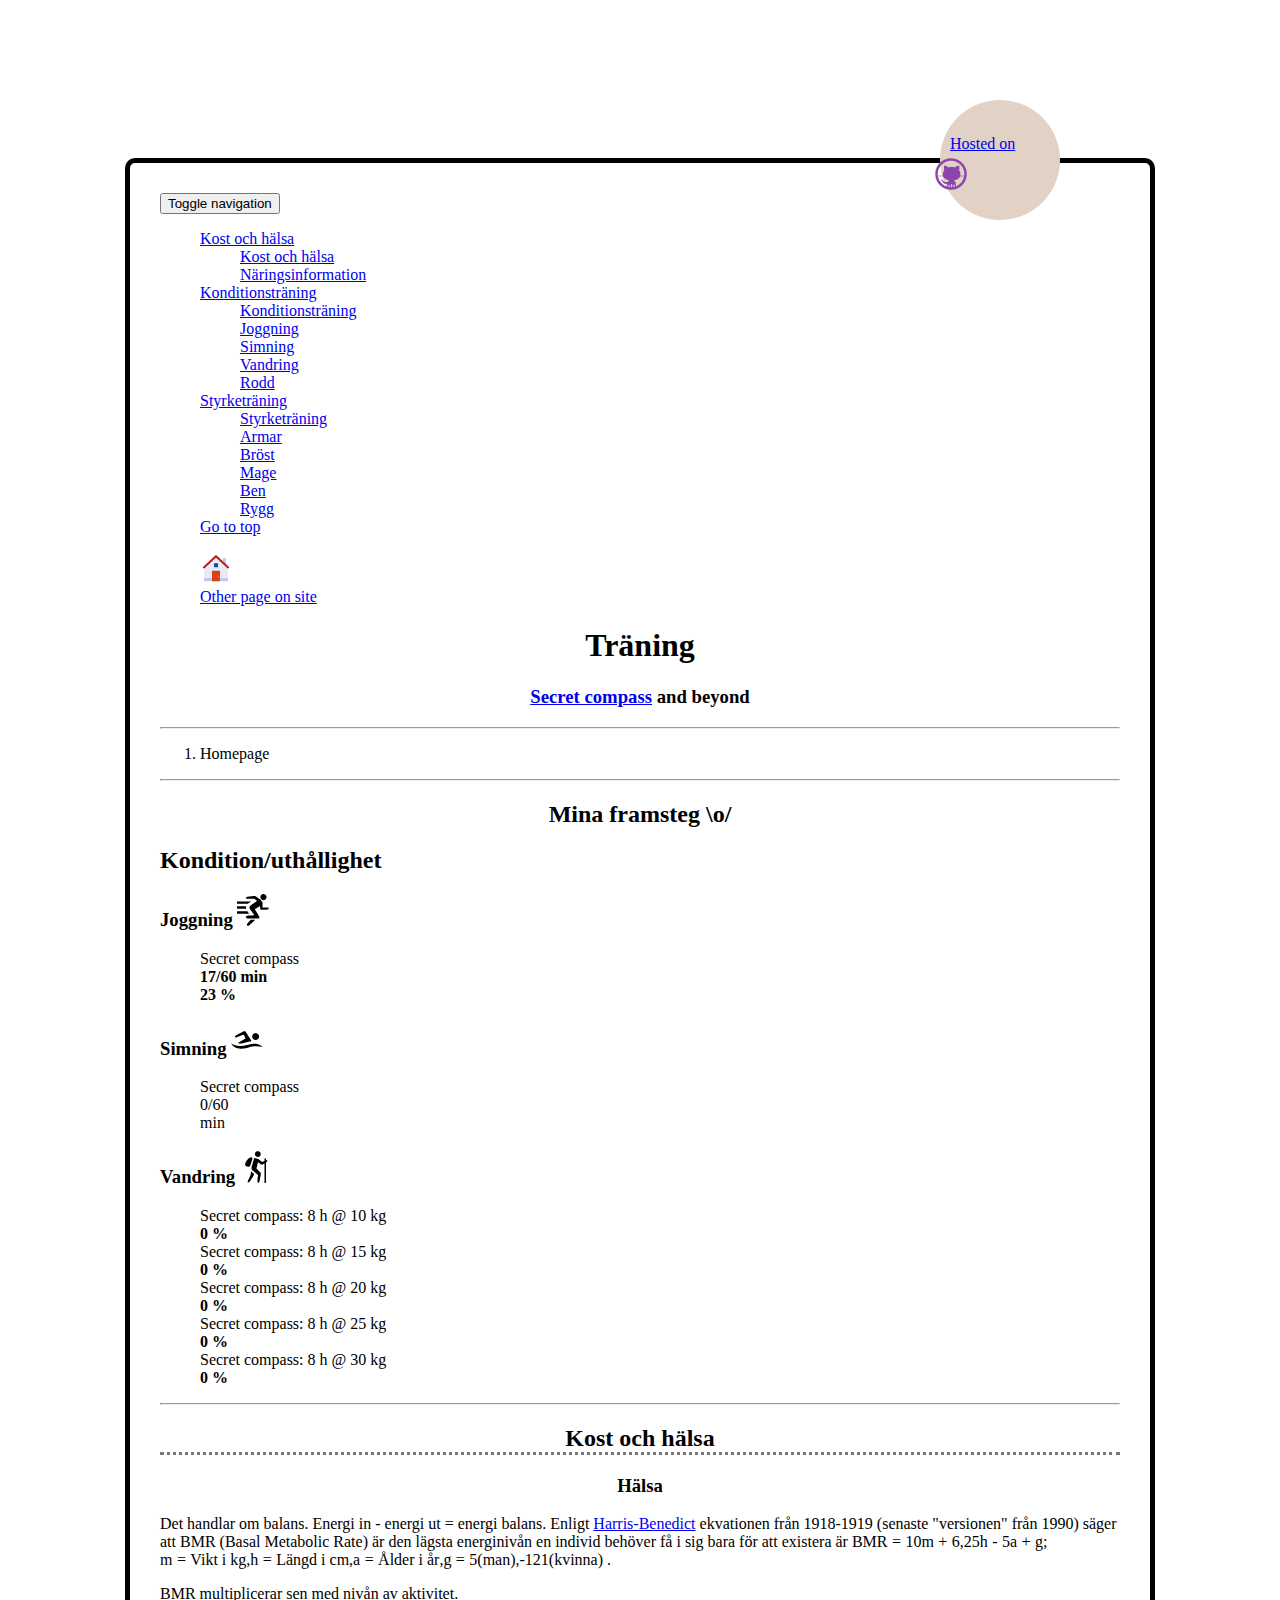
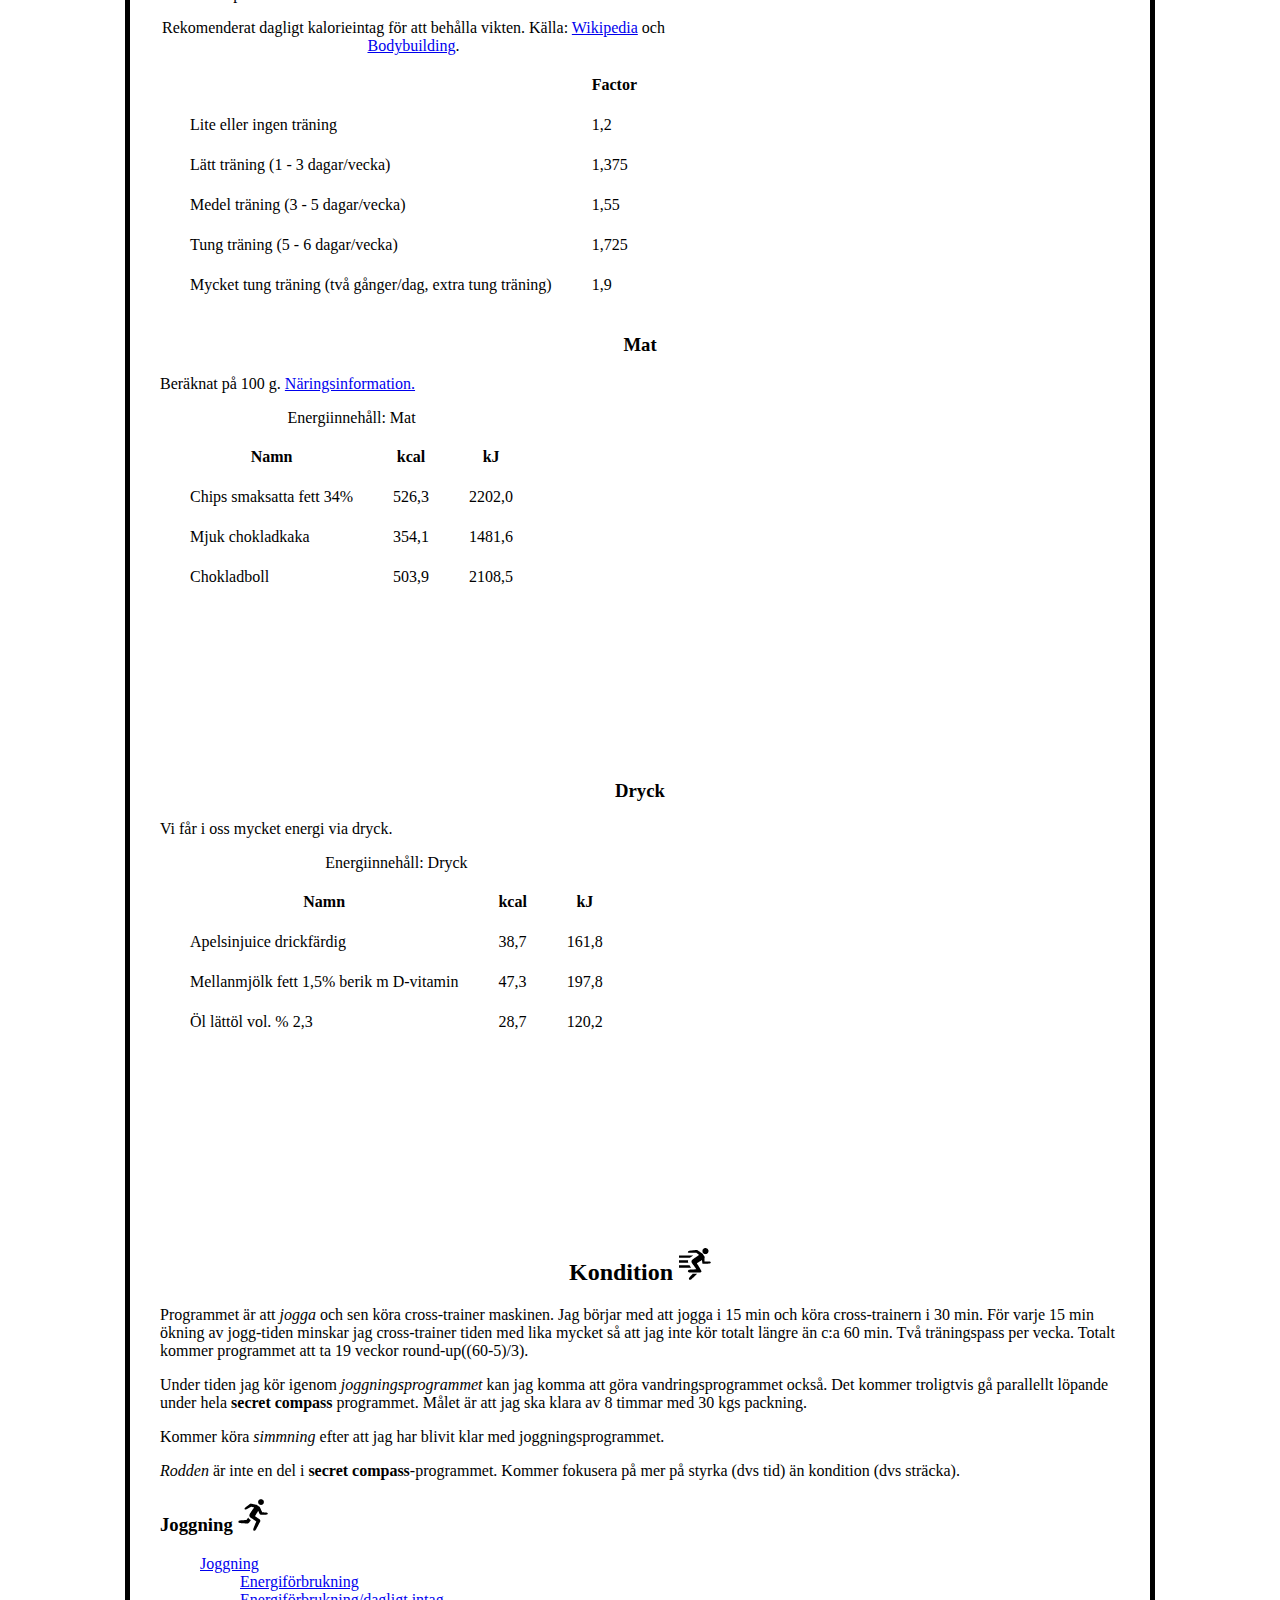
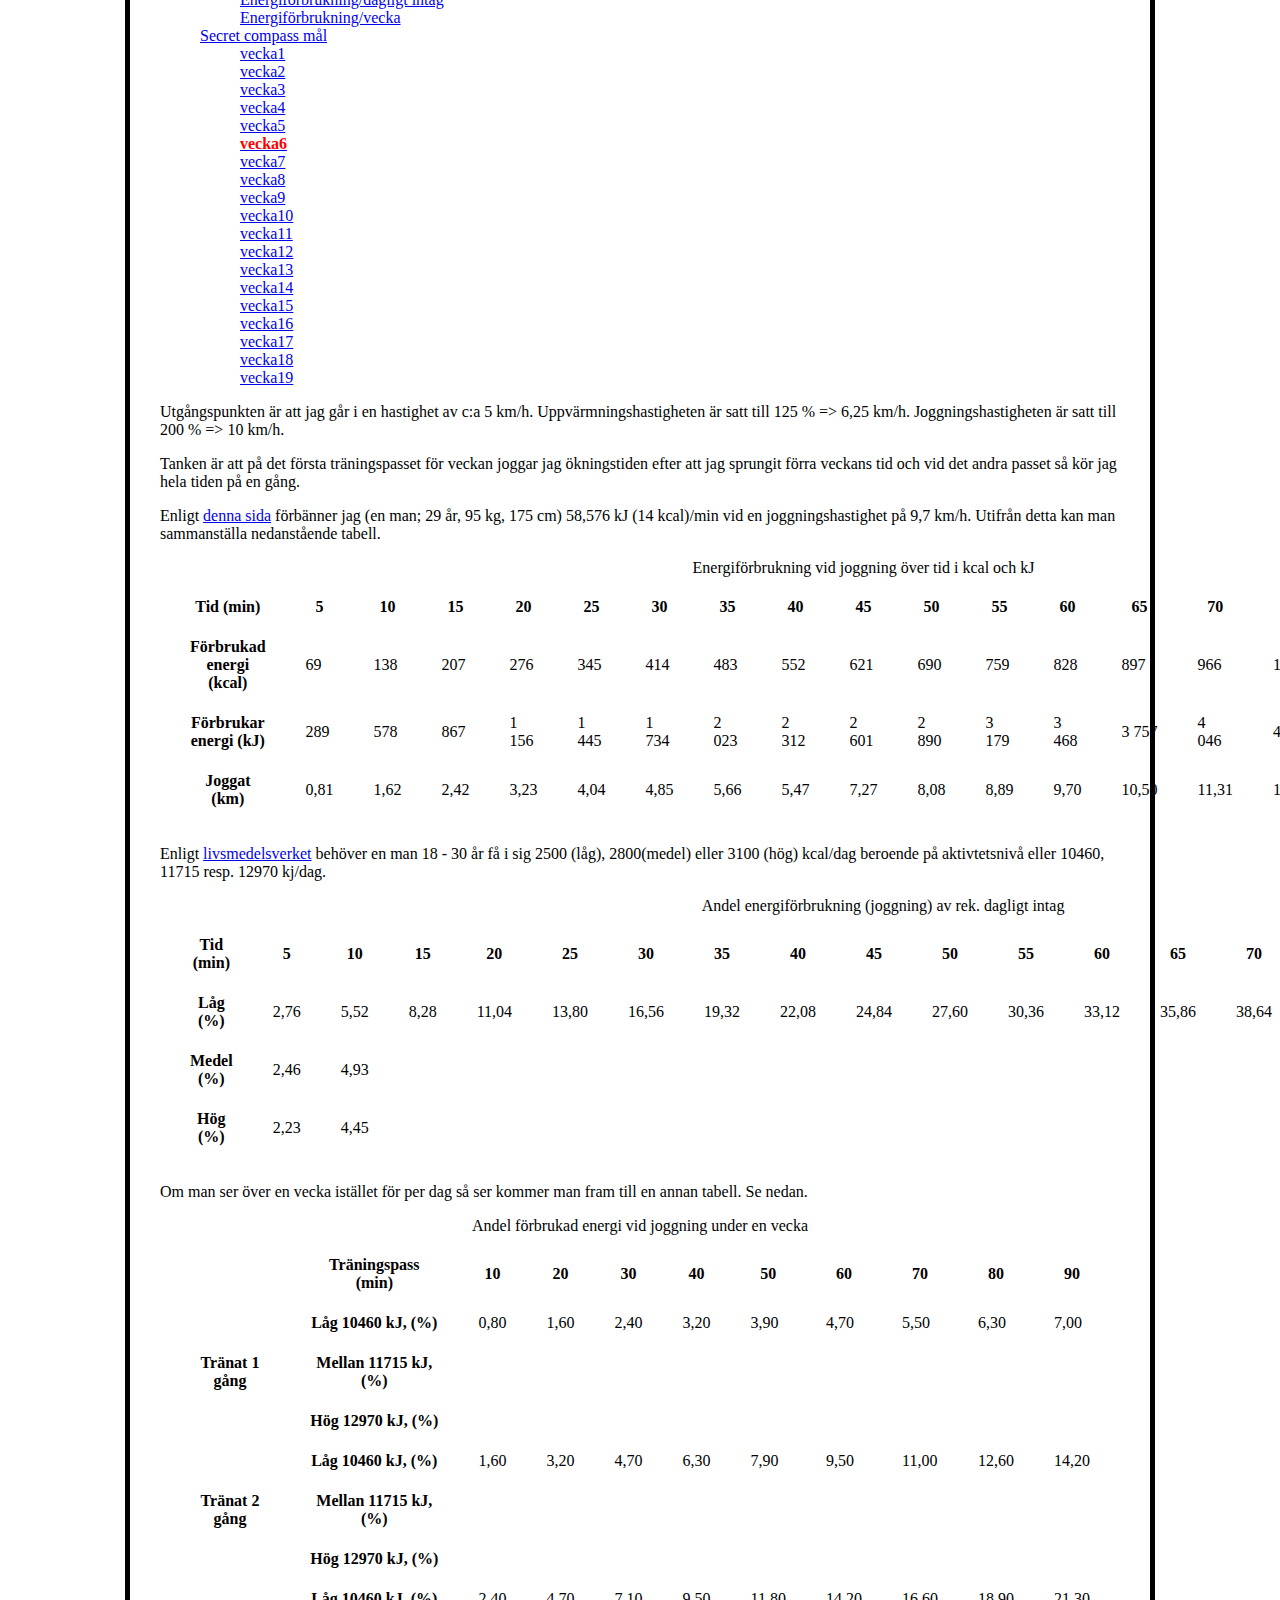
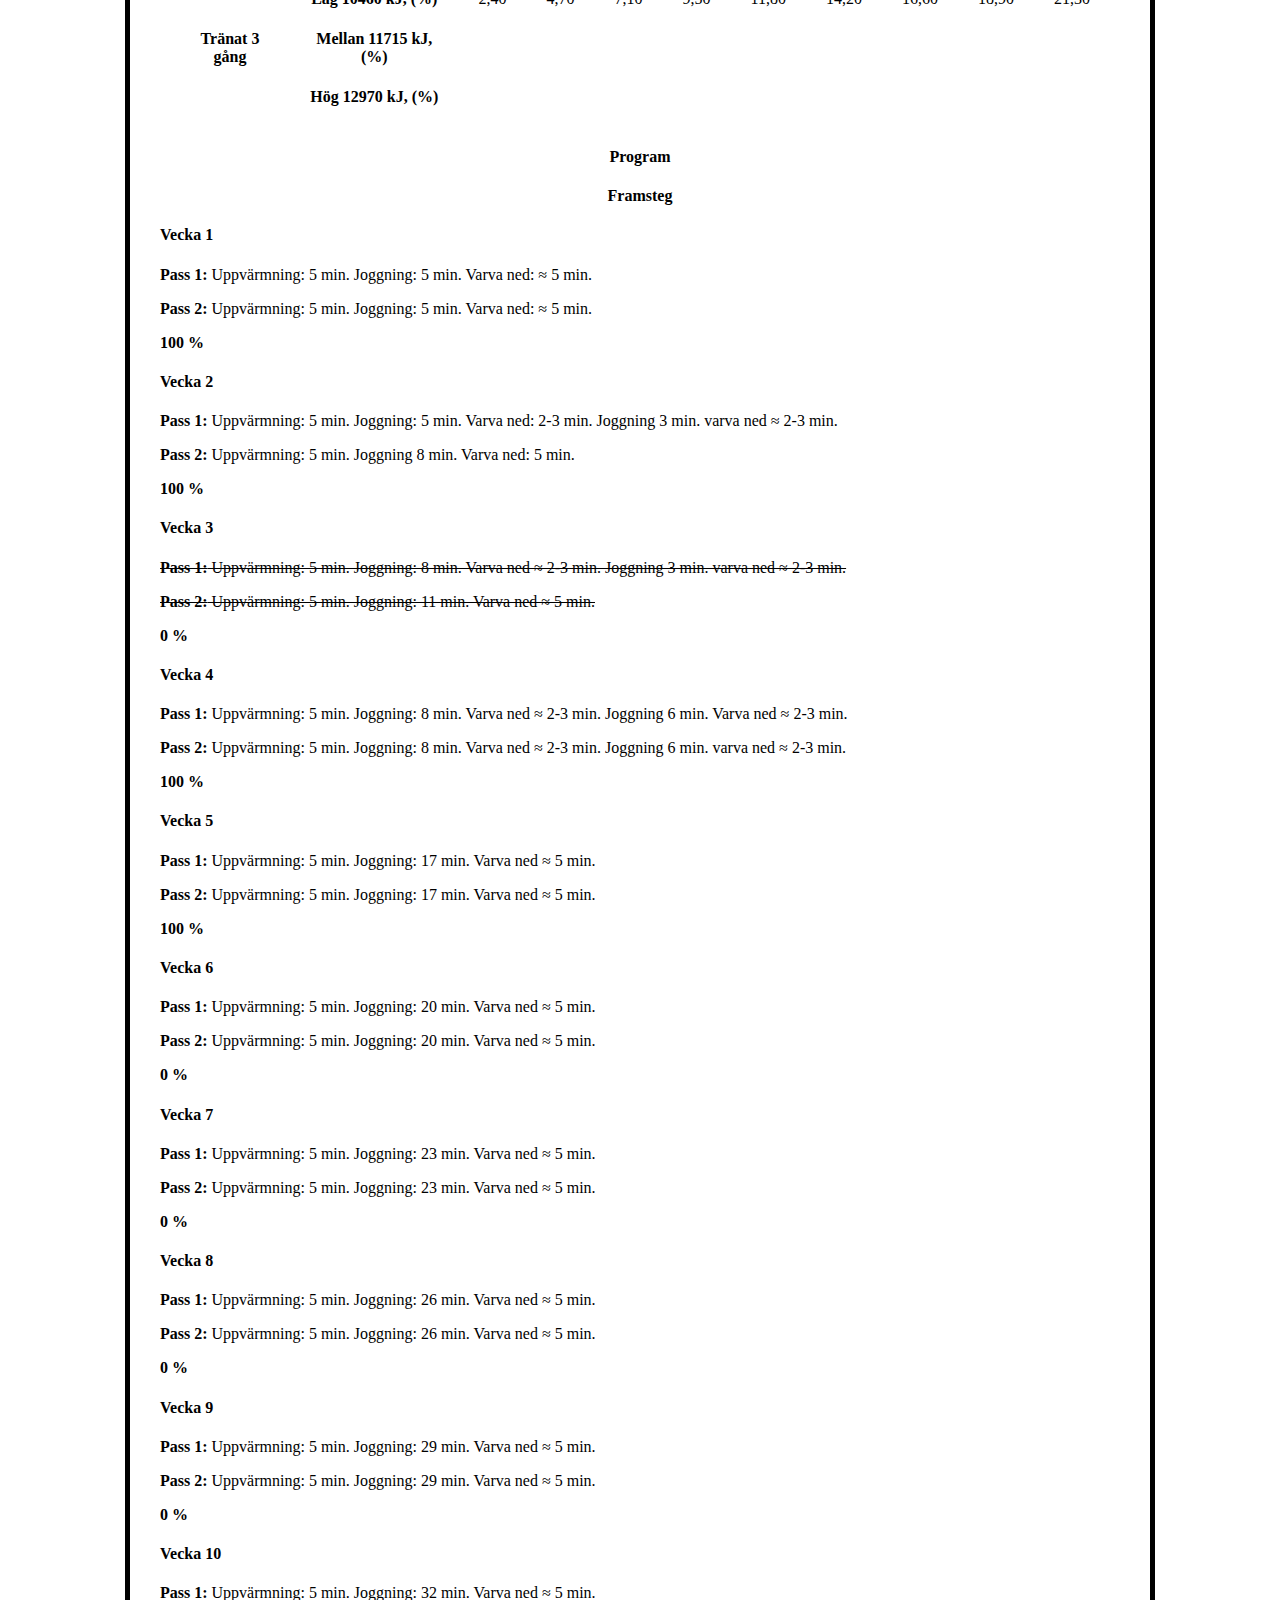
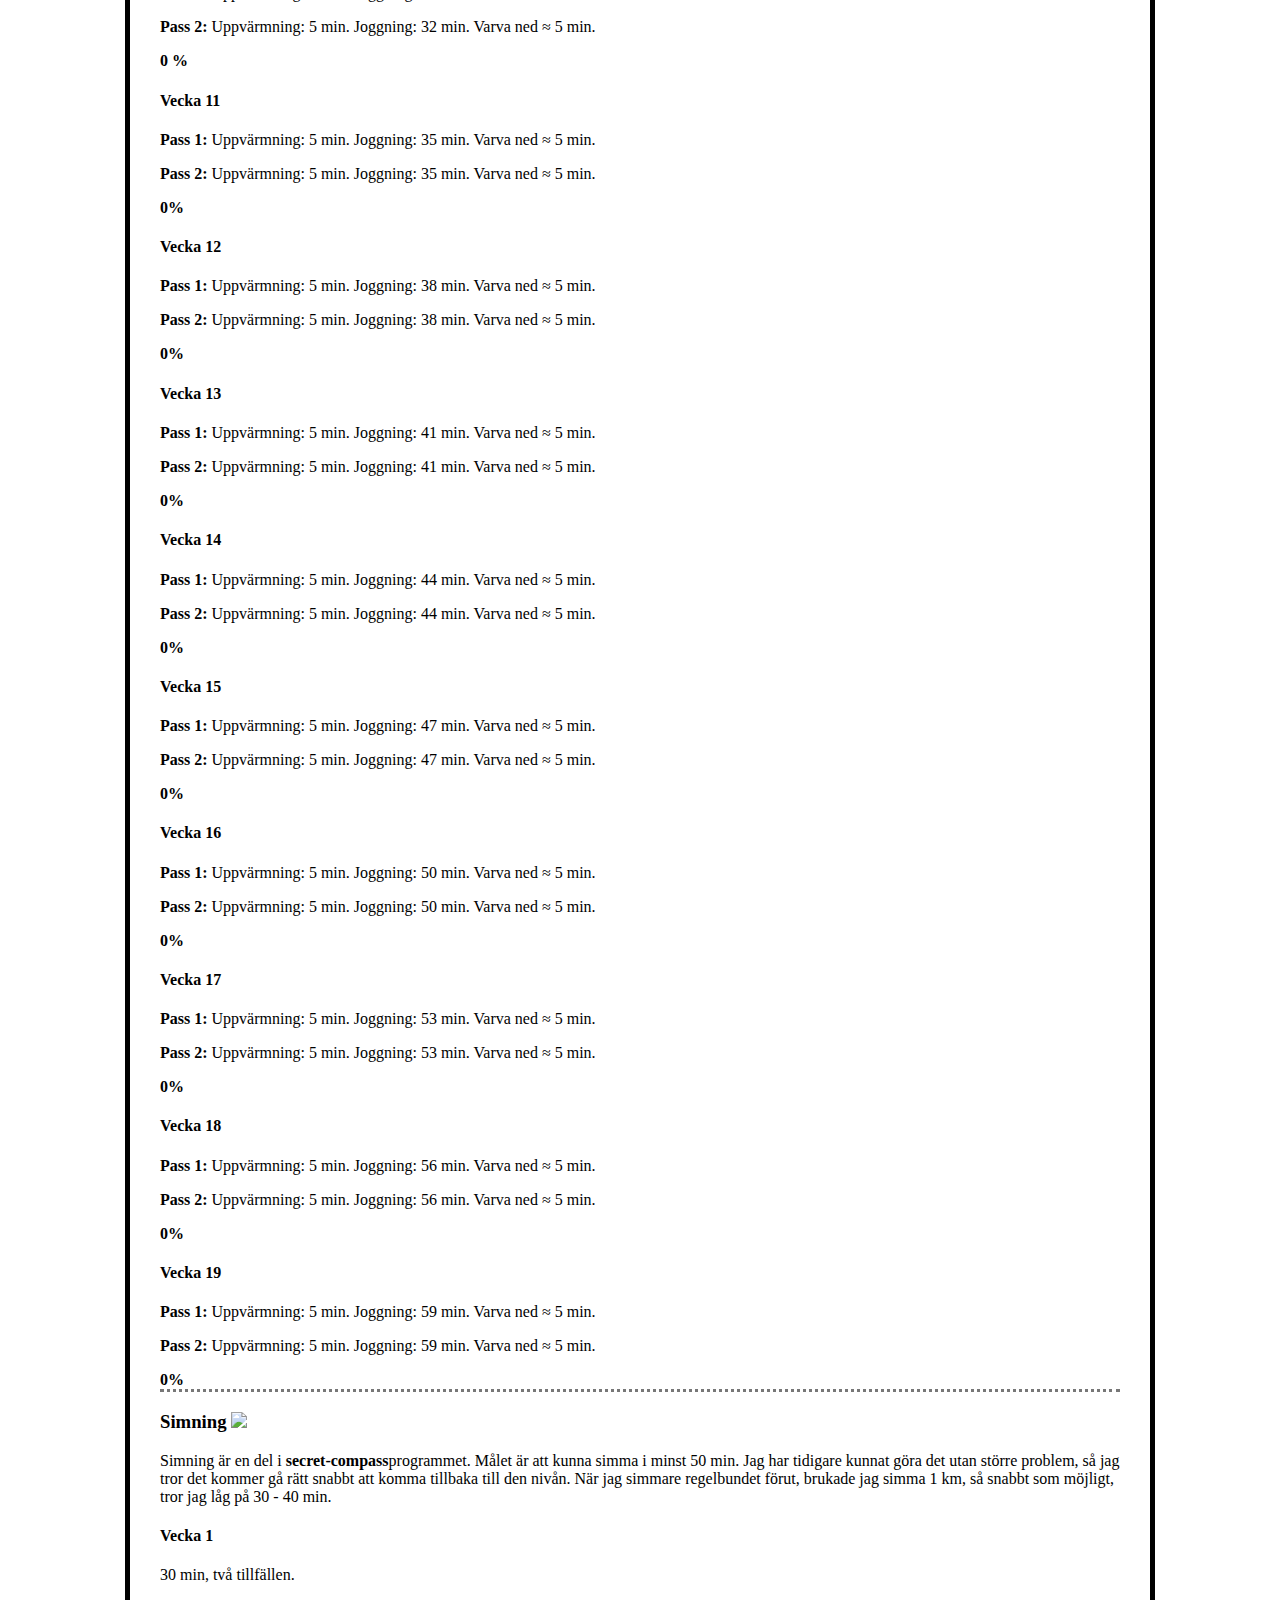
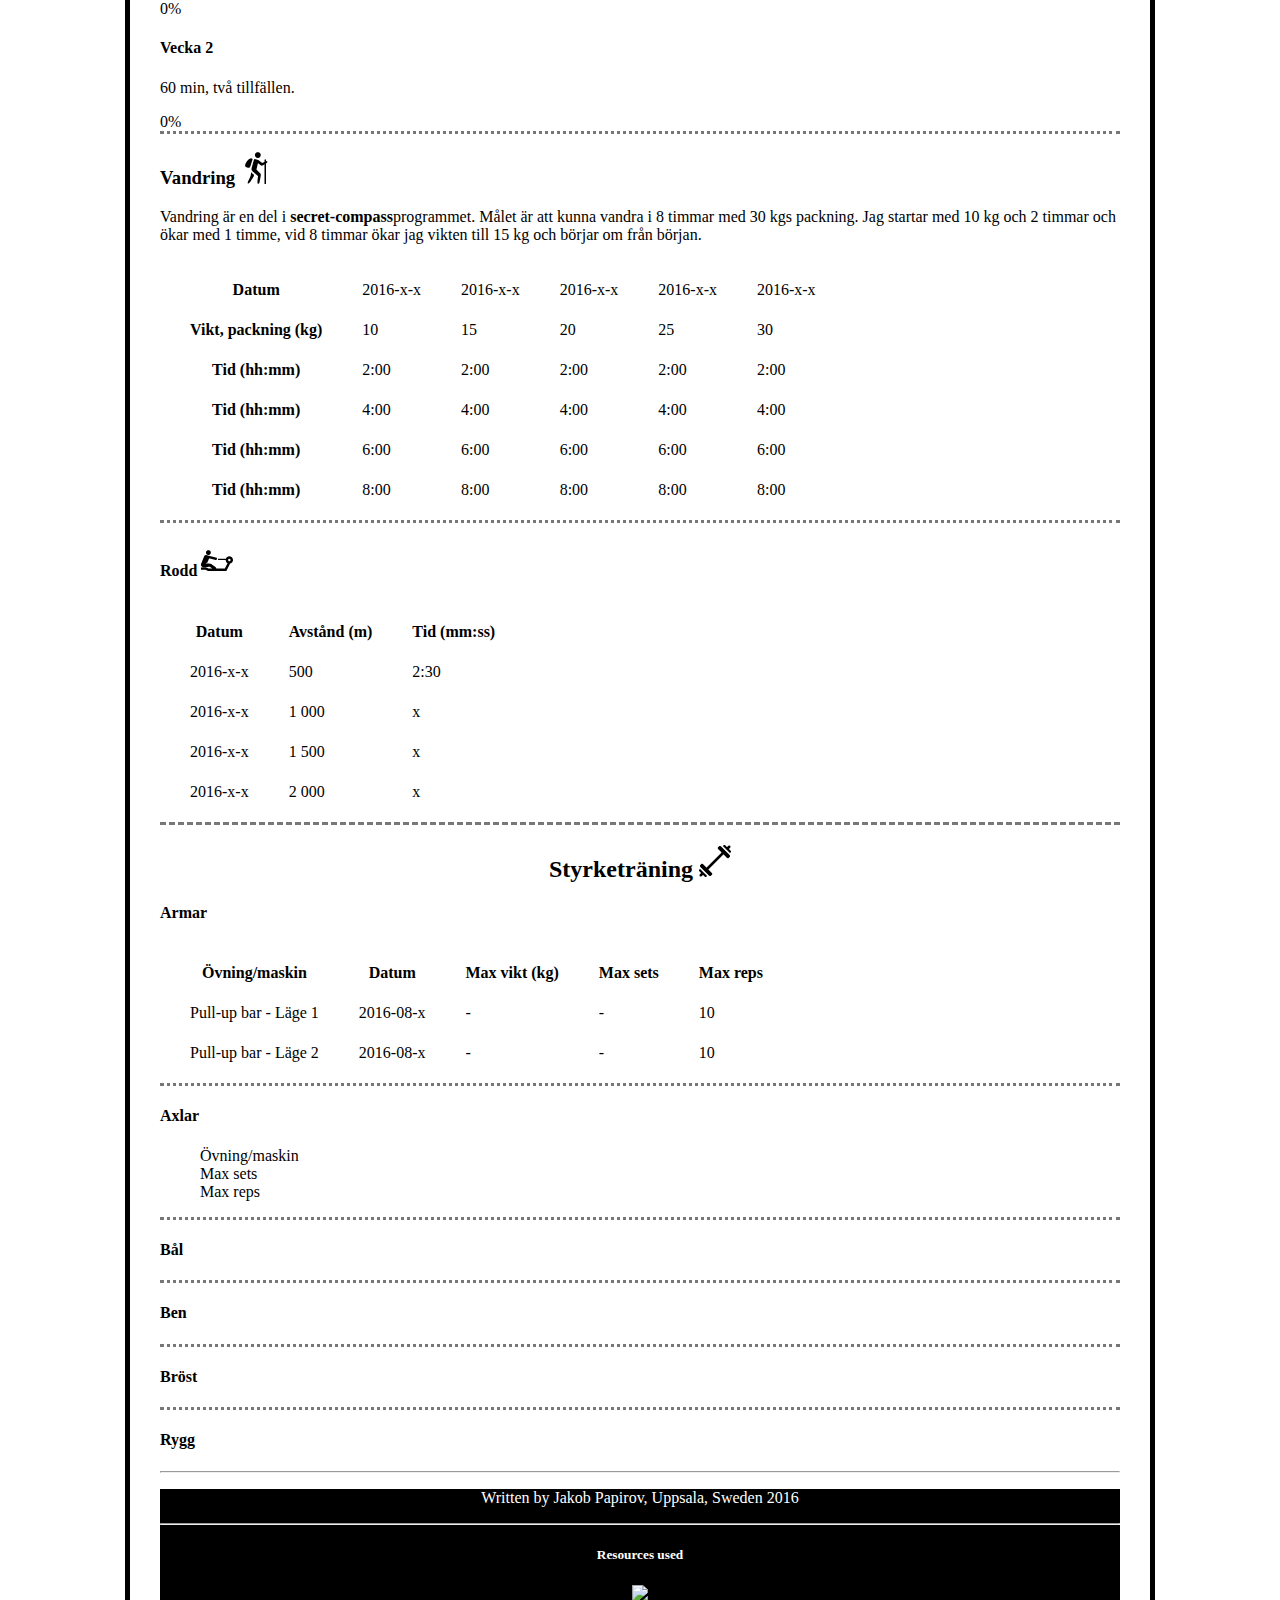
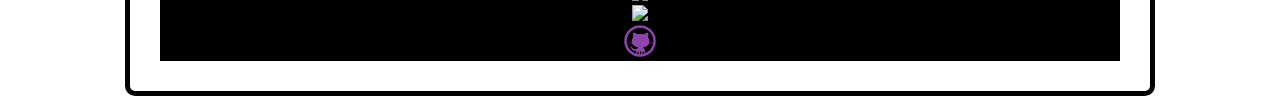
==== commit dea3d4b9: "Major update" ====
--- a/index.html
+++ b/index.html
@@ -31,7 +31,7 @@
 </head>
 <body  id="top">
 	<div class="container">
-		<nav class="navbar navbar-fixed-top navbar-inverse"> <!-- Main navigation; navbar, static -->
+		<nav class="navbar navbar-fixed-top navbar-inverse"> <!-- Main navigation; navbar, fixed -->
 			<div class="container-fluid">
 				<!-- Brand and toggle get grouped for better mobile display -->
 				<div class="navbar-header">
@@ -133,18 +133,23 @@
 		    <h2 class="header-section">Mina framsteg \o/</h2>
 		    <div class="col-md-6">
 		        <h2>Kondition/uthållighet</h2>
-		          <h3>Joggning</h3>
+		          <h3>Joggning <img src="graphics/Exercise-32.png" alt="Running/Jogging"></h3>
 		            <ul>
                   <li>Secret compass</li>
                     <div class="progress">
-                      <div class="progress-bar progress-bar-success" role="progressbar" style="min-width: 2em; width: 18%">
-                        14/60 min
+                      <div class="progress-bar progress-bar-success" role="progressbar" style="min-width: 2em; width: 23%">
+                        <span class="progress-text-success">17/60 min</span>
                           <!-- 5 8 11 14 17 20 23 26 29 32 35 38 41 44 47 50 53 56 59 62 (min) -->
-                          <!-- 8 13 18 23 28 33 38 53 58 63 68 73 78 83 88 93 98 100 (%) -->
+                      </div>
+                    </div>
+                    <div class="progress">
+                      <div class="progress-bar progress-bar-success" role="progressbar" style="min-width: 2em; width: 23%">
+                         <span class="progress-text-success">23 %</span>
+                         <!-- 8 13 18 23 28 33 38 53 58 63 68 73 78 83 88 93 98 100 (%) -->
                       </div>
                     <div>
                 </ul>
-		          <h3>Simning</h3>
+		          <h3>Simning <img src="graphics/Swimming-32.png" alt="Swimming"></h3>
 		              <ul>
                     <li>Secret compass</li>
                       <div class="progress">
@@ -155,40 +160,40 @@
                         </div>
                       </div>
                   </ul>
-              <h3>Vandring</h3>
+              <h3>Vandring <img src="graphics/Trekking-32.png" alt="Trekking"></h3>
                 <ul>
                     <li>Secret compass: 8 h @ 10 kg</li>
                       <div class="progress">
                         <div class="progress-bar progress-bar-success" role="progressbar" style="min-width: 2em; width: 0%">
-                          0% <!-- 20 40 60 80 100 % -->
+                          <span class="progress-text-success">0 %</span> <!-- 20 40 60 80 100 % -->
                         </div>
                       </div>
                     <li>Secret compass: 8 h @ 15 kg</li>
                       <div class="progress">
                         <div class="progress-bar progress-bar-success" role="progressbar" style="min-width: 2em; width: 0%">
-                          0% <!-- 20 40 60 80 100 % -->
+                          <span class="progress-text-success">0 %</span> <!-- 20 40 60 80 100 % -->
                         </div>
                       </div>
                     <li>Secret compass: 8 h @ 20 kg</li>
                       <div class="progress">
                         <div class="progress-bar progress-bar-success" role="progressbar" style="min-width: 2em; width: 0%">
-                          0% <!-- 20 40 60 80 100 % -->
+                          <span class="progress-text-success">0 %</span> <!-- 20 40 60 80 100 % -->
                         </div>
                       </div>
                     <li>Secret compass: 8 h @ 25 kg</li>
                       <div class="progress">
                         <div class="progress-bar progress-bar-success" role="progressbar" style="min-width: 2em; width: 0%">
-                          0% <!-- 20 40 60 80 100 % -->
+                          <span class="progress-text-success">0 %</span> <!-- 20 40 60 80 100 % -->
                         </div>
                       </div>
                     <li>Secret compass: 8 h @ 30 kg</li>
                       <div class="progress">
                         <div class="progress-bar progress-bar-success" role="progressbar" style="min-width: 2em; width: 0%">
-                          0% <!-- 20 40 60 80 100 % -->
+                          <span class="progress-text-success">0 %</span> <!-- 20 40 60 80 100 % -->
                         </div>
                       </div>
-                  </ul>
-              <!--<h3>Rodd</h3>
+                </ul>
+              <!--<h3>Rodd <img src="graphics/Rowing-32.png" alt="Rowing"</h3>
                 <ul>
                     <li>Secret compass</li>
                       <div class="progress">
@@ -200,7 +205,7 @@
 		    </div>
         <!-- Styrketräning
 		    <div class="col-md-6"> 
-                <h2>Styrketräning</h2>
+                <h2>Styrketräning <img src="Barbell-32.png"></h2>
                   <h3>SubSubcategory2</h3>
                     <h4>SubSubcategory1</h4>
                         <ul>
@@ -470,17 +475,16 @@
     </div> <!-- Kost row ends -->
 		<div class="row between-sections" id="kondition"> <!-- Kondition row  -->
 			<div class="col-md-12"> <!-- Joggning col-md-12 -->
-				<h2 class="header-section">Kondition</h2>
+				<h2 class="header-section">Kondition <img src="graphics/Exercise-32.png" alt="Running/Jogging"></h2>
           <section>
-					<p>Programmet är att <span class="header-ref">jogga</span> och sen köra cross-trainer maskinen. Jag börjar med att jogga i 15 min och köra cross-trainern i 30 min. För varje 15 min ökning av jogg-tiden minskar jag cross-trainer tiden med lika mycket så att jag inte kör totalt längre än c:a 60 min. Två träningspass per vecka. Totalt kommer programmet att ta 19 veckor round-up((60-5)/3).
-					 </p>
-          <p>Under tiden jag kör igenom <span class="header-ref">joggningsprogrammet</span> kan jag komma att göra vandringsprogrammet också. Det kommer troligtvis gå parallellt löpande under hela <span class="secret-compass">secret compass</span> programmet. Målet är att jag ska klara av 8 timmar med 30 kgs packning.</p>
-          <p>Kommer köra <span class="header-ref">simmning</span> efter att jag har blivit klar med joggningsprogrammet.</p>
-          <p><span class="header-ref">Rodden</span> är inte en del i <span class="secret-compass">secret compass</span>-programmet. Kommer fokusera på mer på styrka (dvs tid) än kondition (dvs sträcka).</p>
+            <p>Programmet är att <span class="header-ref">jogga</span> och sen köra cross-trainer maskinen. Jag börjar med att jogga i 15 min och köra cross-trainern i 30 min. För varje 15 min ökning av jogg-tiden minskar jag cross-trainer tiden med lika mycket så att jag inte kör totalt längre än c:a 60 min. Två träningspass per vecka. Totalt kommer programmet att ta 19 veckor round-up((60-5)/3).</p>
+            <p>Under tiden jag kör igenom <span class="header-ref">joggningsprogrammet</span> kan jag komma att göra vandringsprogrammet också. Det kommer troligtvis gå parallellt löpande under hela <span class="secret-compass">secret compass</span> programmet. Målet är att jag ska klara av 8 timmar med 30 kgs packning.</p>
+            <p>Kommer köra <span class="header-ref">simmning</span> efter att jag har blivit klar med joggningsprogrammet.</p>
+            <p><span class="header-ref">Rodden</span> är inte en del i <span class="secret-compass">secret compass</span>-programmet. Kommer fokusera på mer på styrka (dvs tid) än kondition (dvs sträcka).</p>
           </section>
           <div class="row inbetween-sections" id="joggning">
             <div class="col-md-12"> <!-- Intro text -->
-              <h3>Joggning</h4>
+              <h3>Joggning <img src="graphics/Running-32.png" alt="Running"></h4>
                 <ul class="nav nav-tabs"> <!-- Navigation joggning --> 
                   <li role="presentation" class="dropdown"><a class="dropdown-toggle" data-toggle="dropdown" href="#" role="button" aria-haspopup="true" aria-expanded="false">Joggning<span class="caret"></span></a>
                     <ul class="dropdown-menu">
@@ -495,8 +499,8 @@
                       <li><a href="#vecka2">vecka2</a></li>
                       <li><a href="#vecka3">vecka3</a></li>
                       <li><a href="#vecka4">vecka4</a></li>
-                      <li><a href="#vecka5"><span class="week-active">vecka5</span></a></li>
-                      <li><a href="#vecka6">vecka6</a></li>
+                      <li><a href="#vecka5">vecka5</a></li>
+                      <li><a href="#vecka6"><span class="week-active">vecka6</span></a></li>
                       <li><a href="#vecka7">vecka7</a></li>
                       <li><a href="#vecka8">vecka8</a></li>
                       <li><a href="#vecka9">vecka9</a></li>
@@ -519,93 +523,93 @@
                   <p>Enligt <a href="http://keisan.casio.com/esec/system/1350959101">denna sida</a> förbänner jag (en man; 29 år, 95 kg, 175 cm) 58,576 kJ (14 kcal)/min vid en joggningshastighet på 9,7 km/h. Utifrån detta kan man sammanställa nedanstående tabell.</p>
                   <div class="table-responsive">
                     <table class="table table-hover"> <!-- Table responsive -->
-                  <caption>Energiförbrukning vid joggning över tid i kcal och kJ</caption>
-                    <thead>
-                      <th>Tid (min)</th>
-                      <th>5</th>
-                      <th>10</th>
-                      <th>15</th>
-                      <th>20</th>
-                      <th>25</th>
-                      <th>30</th>
-                      <th>35</th>
-                      <th>40</th>
-                      <th>45</th>
-                      <th>50</th>
-                      <th>55</th>
-                      <th>60</th>
-                      <th>65</th>
-                      <th>70</th>
-                      <th>75</th>
-                      <th>80</th>
-                      <th>85</th>
-                      <th>90</th>
-                    </thead>  
-                  <tbody>
-                    <tr>
-                      <th>Förbrukad energi (kcal)</th>
-                      <td>69</td>
-                      <td>138</td>
-                      <td>207</td>
-                      <td>276</td>
-                      <td>345</td>
-                      <td>414</td>
-                      <td>483</td>
-                      <td>552</td>
-                      <td>621</td>
-                      <td>690</td>
-                      <td>759</td>
-                      <td>828</td>
-                      <td>897</td>
-                      <td>966</td>
-                      <td>1 035</td>
-                      <td>1 104</td>
-                      <td>1 173</td>
-                      <td>1 242</td>
-                    </tr>
-                    <tr>
-                      <th>Förbrukar energi (kJ)</th>
-                      <td>289</td>
-                      <td>578</td>
-                      <td>867</td>
-                      <td>1 156</td>
-                      <td>1 445</td>
-                      <td>1 734</td>
-                      <td>2 023</td>
-                      <td>2 312</td>
-                      <td>2 601</td>
-                      <td>2 890</td>
-                      <td>3 179</td>
-                      <td>3 468</td>
-                      <td>3 757</td>
-                      <td>4 046</td>
-                      <td>4 335</td>
-                      <td>4 624</td>
-                      <td>4 913</td>
-                      <td>5 202</td>
-                    </tr>
-                    <tr>
-                      <th>Joggat (km)</th>
-                      <td>0,81</td>
-                      <td>1,62</td>
-                      <td>2,42</td>
-                      <td>3,23</td>
-                      <td>4,04</td>
-                      <td>4,85</td>
-                      <td>5,66</td>
-                      <td>5,47</td>
-                      <td>7,27</td>
-                      <td>8,08</td>
-                      <td>8,89</td>
-                      <td>9,70</td>
-                      <td>10,50</td>
-                      <td>11,31</td>
-                      <td>12,12</td>
-                      <td>12,93</td>
-                      <td>13,74</td>
-                      <td>14,54</td>
-                    </tr>
-                  </tbody>
+                      <caption>Energiförbrukning vid joggning över tid i kcal och kJ</caption>
+                      <thead>
+                        <th>Tid (min)</th>
+                        <th>5</th>
+                        <th>10</th>
+                        <th>15</th>
+                        <th>20</th>
+                        <th>25</th>
+                        <th>30</th>
+                        <th>35</th>
+                        <th>40</th>
+                        <th>45</th>
+                        <th>50</th>
+                        <th>55</th>
+                        <th>60</th>
+                        <th>65</th>
+                        <th>70</th>
+                        <th>75</th>
+                        <th>80</th>
+                        <th>85</th>
+                        <th>90</th>
+                      </thead>  
+                      <tbody>
+                      <tr>
+                        <th>Förbrukad energi (kcal)</th>
+                        <td>69</td>
+                        <td>138</td>
+                        <td>207</td>
+                        <td>276</td>
+                        <td>345</td>
+                        <td>414</td>
+                        <td>483</td>
+                        <td>552</td>
+                        <td>621</td>
+                        <td>690</td>
+                        <td>759</td>
+                        <td>828</td>
+                        <td>897</td>
+                        <td>966</td>
+                        <td>1 035</td>
+                        <td>1 104</td>
+                        <td>1 173</td>
+                        <td>1 242</td>
+                      </tr>
+                      <tr>
+                        <th>Förbrukar energi (kJ)</th>
+                        <td>289</td>
+                        <td>578</td>
+                        <td>867</td>
+                        <td>1 156</td>
+                        <td>1 445</td>
+                        <td>1 734</td>
+                        <td>2 023</td>
+                        <td>2 312</td>
+                        <td>2 601</td>
+                        <td>2 890</td>
+                        <td>3 179</td>
+                        <td>3 468</td>
+                        <td>3 757</td>
+                        <td>4 046</td>
+                        <td>4 335</td>
+                        <td>4 624</td>
+                        <td>4 913</td>
+                        <td>5 202</td>
+                      </tr>
+                      <tr>
+                        <th>Joggat (km)</th>
+                        <td>0,81</td>
+                        <td>1,62</td>
+                        <td>2,42</td>
+                        <td>3,23</td>
+                        <td>4,04</td>
+                        <td>4,85</td>
+                        <td>5,66</td>
+                        <td>5,47</td>
+                        <td>7,27</td>
+                        <td>8,08</td>
+                        <td>8,89</td>
+                        <td>9,70</td>
+                        <td>10,50</td>
+                        <td>11,31</td>
+                        <td>12,12</td>
+                        <td>12,93</td>
+                        <td>13,74</td>
+                        <td>14,54</td>
+                      </tr>
+                      </tbody>
                     </table>
                   </div> <!-- Table responsive end -->
                 </section>
@@ -855,7 +859,7 @@
               <div class="col-md-5">
                 <div class="progress">
                   <div class="progress-bar progress-bar-success" role="progressbar" style="min-width: 2em; width: 100%">
-                    <span class="progress-text-success">100%</span> <!-- 50 , 100 -->
+                    <span class="progress-text-success">100 %</span> <!-- 50 , 100 -->
                   </div>
                 </div>
               </div>
@@ -873,7 +877,7 @@
               <div class="col-md-5">
                 <div class="progress">
                   <div class="progress-bar progress-bar-success" role="progressbar" style="min-width: 2em; width: 100%">
-                    <span class="progress-text-success">100%</span> <!-- 50 , 100 -->
+                    <span class="progress-text-success">100 %</span> <!-- 50 , 100 -->
                   </div>
                 </div>
               </div>
@@ -891,7 +895,7 @@
               <div class="col-md-5">
                 <div class="progress">
                   <div class="progress-bar progress-bar-success" role="progressbar" style="min-width: 2em; width: 0%">
-                    <span class="progress-text-success">0%</span> <!-- 50 , 100 -->
+                    <span class="progress-text-success">0 %</span> <!-- 50 , 100 -->
                   </div>
                 </div>
               </div>
@@ -909,7 +913,7 @@
               <div class="col-md-5">
                 <div class="progress">
                   <div class="progress-bar progress-bar-success" role="progressbar" style="min-width: 2em; width: 100%">
-                    <span class="progress-text-success">100%</span> <!-- 50 , 100 -->
+                    <span class="progress-text-success">100 %</span> <!-- 50 , 100 -->
                   </div>
                 </div>
               </div>
@@ -926,8 +930,8 @@
               </div>
               <div class="col-md-5">
                 <div class="progress">
-                  <div class="progress-bar progress-bar-success" role="progressbar"style="min-width: 2em; width: 50%">
-                    <span class="progress-text-success">50%</span> <!-- 50 , 100 -->
+                  <div class="progress-bar progress-bar-success" role="progressbar" style="min-width: 2em; width: 100%">
+                    <span class="progress-text-success">100 %</span> <!-- 50 , 100 -->
                   </div>
                 </div>
               </div>
@@ -944,8 +948,8 @@
               </div>
               <div class="col-md-5">
                 <div class="progress">
-                  <div class="progress-bar progress-bar-success" role="progressbar"style="min-width: 2em; width: 0%">
-                    <span class="progress-text-success">0%</span> <!-- 50 , 100 -->
+                  <div class="progress-bar progress-bar-success" role="progressbar" style="min-width: 2em; width: 0%">
+                    <span class="progress-text-success">0 %</span> <!-- 50 , 100 -->
                   </div>
                 </div>
               </div>
@@ -962,8 +966,8 @@
               </div>
               <div class="col-md-5">
                 <div class="progress">
-                  <div class="progress-bar progress-bar-success" role="progressbar"style="min-width: 2em; width: 0%">
-                    <span class="progress-text-success">0%</span> <!-- 50 , 100 -->
+                  <div class="progress-bar progress-bar-success" role="progressbar" style="min-width: 2em; width: 0%">
+                    <span class="progress-text-success">0 %</span> <!-- 50 , 100 -->
                   </div>
                 </div>
               </div>
@@ -980,8 +984,8 @@
               </div>
               <div class="col-md-5">
                 <div class="progress">
-                  <div class="progress-bar progress-bar-success" role="progressbar"style="min-width: 2em; width: 0%">
-                    <span class="progress-text-success">0%</span> <!-- 50 , 100 -->
+                  <div class="progress-bar progress-bar-success" role="progressbar" style="min-width: 2em; width: 0%">
+                    <span class="progress-text-success">0 %</span> <!-- 50 , 100 -->
                   </div>
                 </div>
               </div>
@@ -998,8 +1002,8 @@
               </div>
               <div class="col-md-5">
                 <div class="progress">
-                  <div class="progress-bar progress-bar-success" role="progressbar"style="min-width: 2em; width: 0%">
-                    <span class="progress-text-success">0%</span> <!-- 50 , 100 -->
+                  <div class="progress-bar progress-bar-success" role="progressbar" style="min-width: 2em; width: 0%">
+                    <span class="progress-text-success">0 %</span> <!-- 50 , 100 -->
                   </div>
                 </div>
               </div>
@@ -1016,8 +1020,8 @@
               </div>
               <div class="col-md-5">
                 <div class="progress">
-                  <div class="progress-bar progress-bar-success" role="progressbar"style="min-width: 2em; width: 0%">
-                    <span class="progress-text-success">0%</span> <!-- 50 , 100 -->
+                  <div class="progress-bar progress-bar-success" role="progressbar" style="min-width: 2em; width: 0%">
+                    <span class="progress-text-success">0 %</span> <!-- 50 , 100 -->
                   </div>
                 </div>
               </div>
@@ -1191,7 +1195,7 @@
           </div> <!-- Joggning ends -->
           <div class="row inbetween-sections" id="simning"> <!-- Simning -->
             <div class="col-md-12">
-              <h3>Simning</h3>
+              <h3>Simning <img src="Swimmng-32.png"></h3>
                 <section>
                   <p>Simning är en del i <span class="secret-compass">secret-compass</span>programmet. Målet är att kunna simma i minst 50 min. Jag har tidigare kunnat göra det utan större problem, så jag tror det kommer gå rätt snabbt att komma tillbaka till den nivån. När jag simmare regelbundet förut, brukade jag simma 1 km, så snabbt som möjligt, tror jag låg på 30 - 40 min.</p>
                 </section>
@@ -1225,7 +1229,7 @@
           </div> <!-- Simning ends -->
 					<div class="row inbetween-sections" id="vandring"> <!-- Vandring -->
             <div class="col-md-12">
-              <h3>Vandring</h3>
+              <h3>Vandring <img src="graphics/Trekking-32.png" alt="Trekking"></h3>
                 <section>
                   <p>Vandring är en del i <span class="secret-compass">secret-compass</span>programmet. Målet är att kunna vandra i 8 timmar med 30 kgs packning. Jag startar med 10 kg och 2 timmar och ökar med 1 timme, vid 8 timmar ökar jag vikten till 15 kg och börjar om från början.</p>
                 </section>
@@ -1287,7 +1291,7 @@
           </div> <!-- Vandring ends -->
           <div class="row" id="rodd"> <!-- Rodd -->
             <div class="col-md-12">
-              <h4>Rodd</h4>
+              <h4>Rodd <img src="graphics/Rowing-32.png" alt="Rowing"></h4>
                 <section>
                   <p></p>
                 </section>
@@ -1326,7 +1330,7 @@
     </div> <!-- Kondition row ends -->
     <div class="row" id="styrka"> <!-- Styrketräning row-->
       <div class="col-md-12"> <!-- Styrketräning col-md-12 -->
-        <h2 class="header-section">Styrketräning</h2>
+        <h2 class="header-section">Styrketräning <img src="graphics/Barbell-32.png" alt="Weight-lifting"></h2>
           <section>
             <p></p>
           </section>
@@ -1355,7 +1359,7 @@
                       <td>10</td>
                     </tr>
                     <tr>
-                      <td>Pull-up bar - Läge 1</td>
+                      <td>Pull-up bar - Läge 2</td>
                       <td>2016-08-x</td>
                       <td>-</td>
                       <td>-</td>
@@ -1365,10 +1369,10 @@
                 </table>
             </div>
           </div>  <!-- Armar ends-->
-          <div class="row inbetween-sections" id="axlar"> <!-- Bröst -->
+          <div class="row inbetween-sections" id="axlar"> <!-- Axlar -->
             <div class="col-md-12">
               <h4>Axlar</h4>
-              <section>
+                <section>
                   <p></p>
                 </section>
               <ul>
@@ -1377,11 +1381,11 @@
                   <li>Max reps</li>
                 </ul>
             </div>
-          </div> <!-- Bröst ends -->
+          </div> <!-- Axlar ends -->
           <div class="row inbetween-sections" id="bål">
             <div class="col-md-12">
-              <h4>Bröst</h4>
-              <section>
+              <h4>Bål</h4>
+                <section>
                   <p></p>
                 </section>
             </div>
@@ -1389,7 +1393,7 @@
           <div class="row inbetween-sections" id="ben">
             <div class="col-md-12">
               <h4>Ben</h4>
-              <section>
+                <section>
                   <p></p>
                 </section>
             </div>
@@ -1397,12 +1401,15 @@
           <div class="row inbetween-sections" id="bröst">
             <div class="col-md-12">
               <h4>Bröst</h4>
+                <section>
+                  <p></p>
+                </section>
             </div>
           </div>
           <div class="row" id="rygg">
             <div class="col-md-12">
               <h4>Rygg</h4>
-              <section>
+                <section>
                   <p></p>
                 </section>
             </div>
@@ -1414,51 +1421,33 @@
 				  <hr> <!-- Horizontal rule -->
 			</div>
 		</div>
-		<div class="row"> <!-- Footer -->
-			<div class="col-md-12">
-				<p class="header-section">Written by Jakob Papirov, Uppsala, Sweden 2016</p>
-			</div>
-		</div> <!-- Footer ends -->
+		<footer> <!-- Footer -->
+			<p class="header-section">Written by Jakob Papirov, Uppsala, Sweden 2016</p>
+		</footer<!-- Footer ends -->
 		<div class="row"> <!-- Section divider -->
       <div class="col-md-12">
         <hr> <!-- Horizontal rule -->
       </div>
     </div>
-		<div class="row"> <!-- Resources used -->
+		<div class="row resources"> <!-- Resources used -->
       <div class="row">
         <div class="col-md-12">
-          <h5 class="header-section">Resources used</h5>
+          <h5 class="">Resources used</h5>
         </div>
       </div>
-      <div class="col-md-3">
-        <h6 class="header-section">Mjukvara</h6>
-        <ul>
-          <li><a href="http://www.aptana.com/products/studio3/download.html">Aptana 3 studio</a></li>
-          <li><a href="http://www.sublimetext.com/">Stublime text 3</a></li>
-        </ul>
-      </div>
-			<div class="col-md-3">
-			  <h6 class="header-section">Design</h6>
-			    <ul>
-            <li><a href="https://getbootstrap.com" target="_blank" title="Go to bootstrap website | new tab">Bootstrap</a> (incl.  
-             <a href="https://getbootstrap.com/components/#glyphicons" target="_blank" title="Go to Bootstrap: glyphicons | new tab">glyphicons</a>)</li>
-          </ul>
-			</div>
-			<div class="col-md-3">
-			  <h6 class="header-section">Icons</h6>
-			     <ul>
-            <li><a href="http://www.famfamfam.com/lab/icons/silk/" target="_blank" title="Go to famfamfam icons | new tab">famfamfam</a></li>
-            <li><a href="https://icons8.com/" target="_blank" title="Go to icons8">icons8</a></li>
-          </ul>
-			</div>
-			<div class="col-md-3">
-			  <h6 class="header-section">Math</h6>
-			   <ul>
-			     <li><a href="https://www.mathjax.org/" target="_blank" title="Go to mathjax website | new tab">Mathjax</a></li>
-           <li><a href="http://firemath.info" target="_blank" title="Go to firemath | new tab">Firemath: Firefox extention</a></li>
-         <ul>
-			</div>
-		</div> <!-- Resources used ends -->
+      <div class="row">
+        <div class="col-md-4">
+          <a href="jakobpapirov.se/resources#main" target="_blank" title="General"><img src="graphics/Book Stack-32.png"></a>
+         </div>
+         <div class="col-md-4">
+          <a href="jakobpapirov.se/resources#fitness" target="_blank" title="Specific"><img src="graphics/Tweezers-32.png"></a>
+         </div>
+         <div class="col-md-4">
+            <a href="https://github.com/JakobPapirov/fitness" target="_blank">
+              <img src="graphics/GitHub-32.png" alt="GitHub" title="The repository!"></a>
+         </div>
+       </div>
+    </div> <!-- Resources used ends -->
 	</div> <!-- container ends -->
 </body>
 </html>--- a/css/main.css
+++ b/css/main.css
@@ -107,6 +107,11 @@
 .kond-pass {
 	font-weight: bold;
 }
-.footer {
-	clear: both;
+footer {
+	text-align: center;
+	color: white;
+	background-color: black;
+}
+.resources {
+	text-align: center;
 }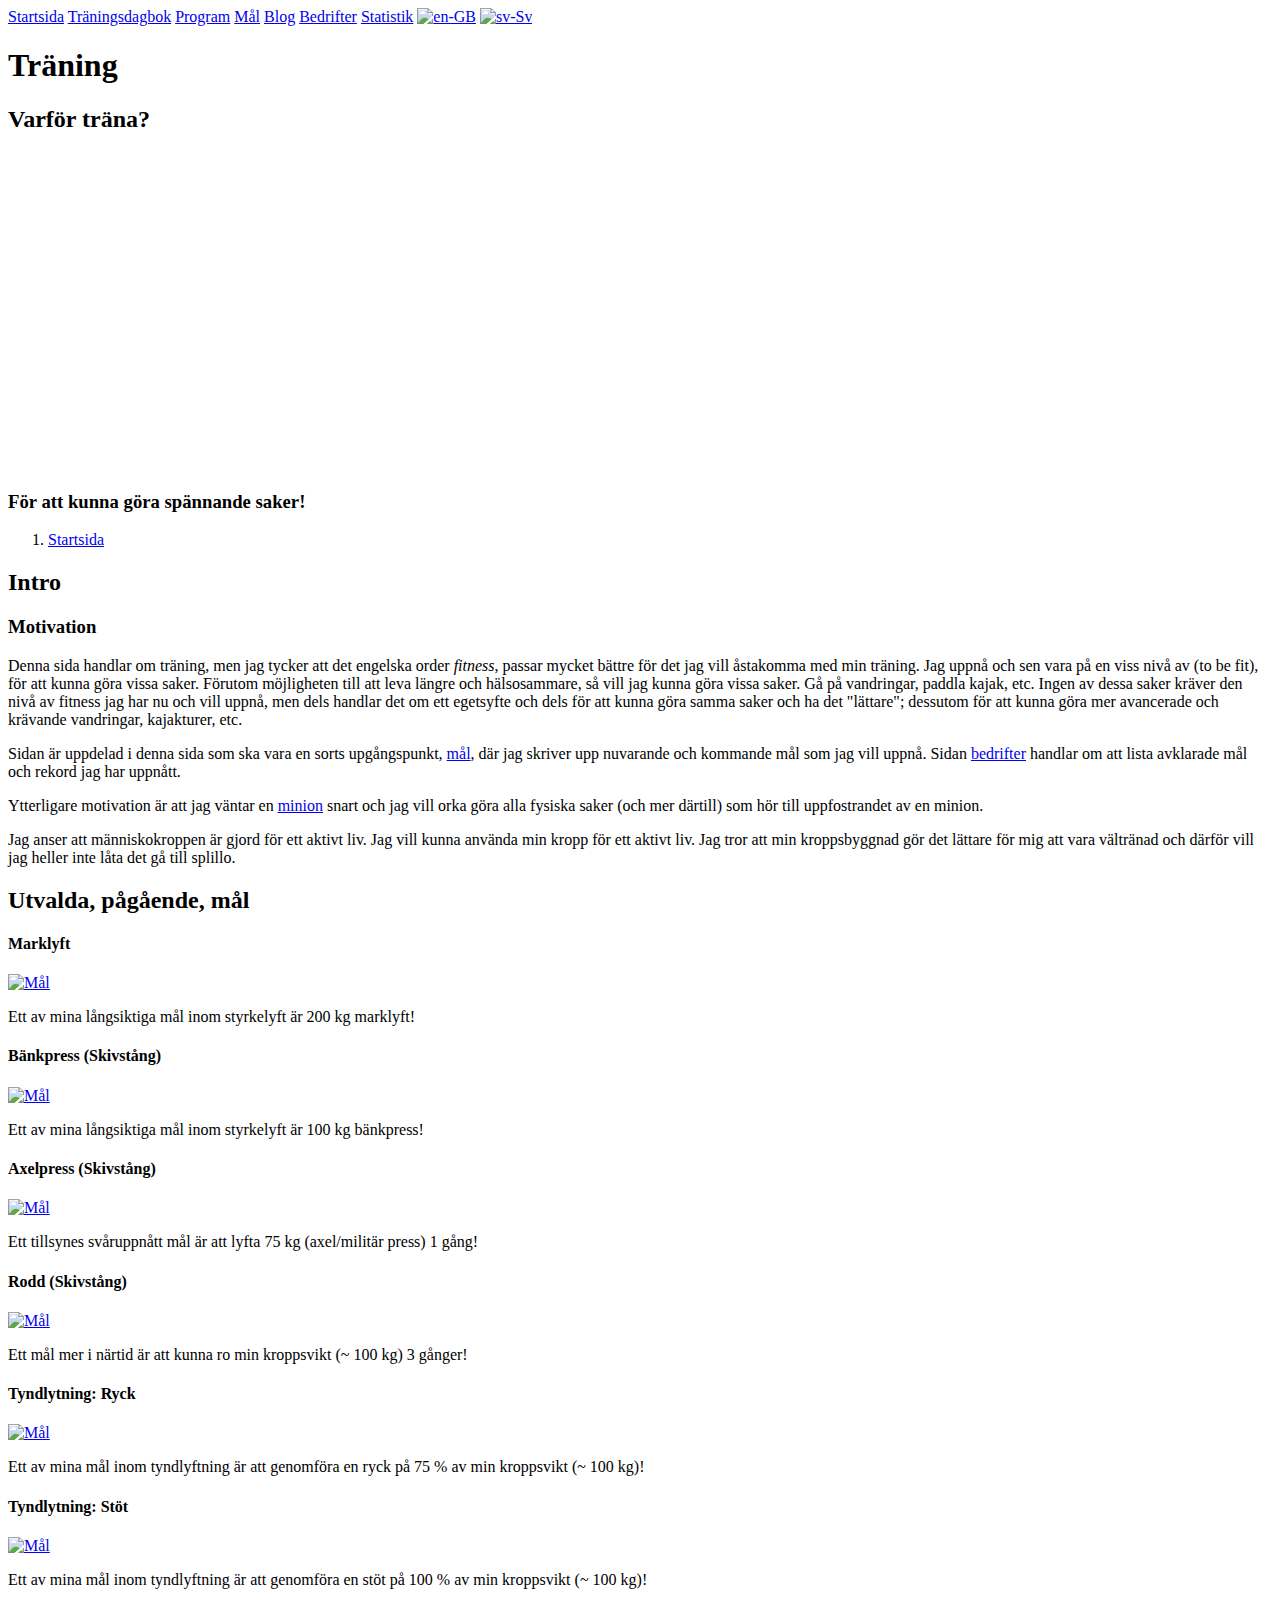
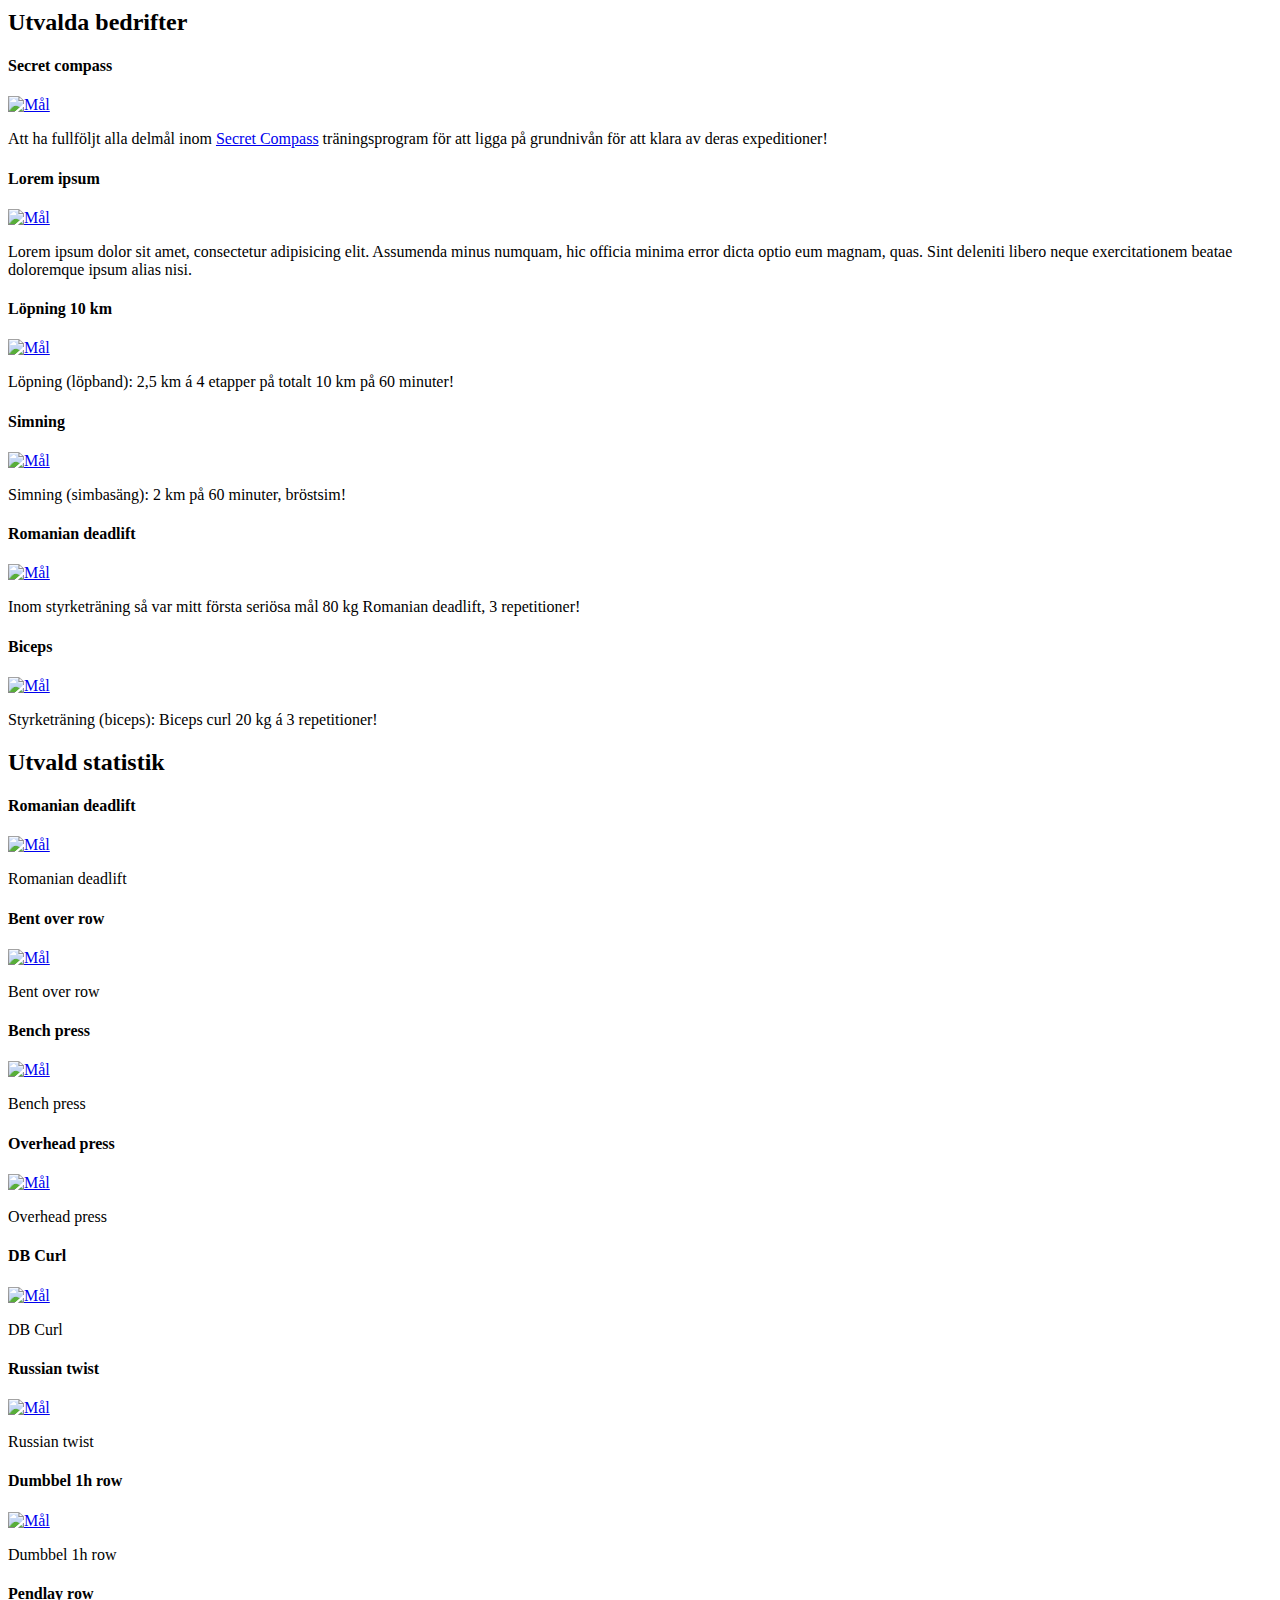
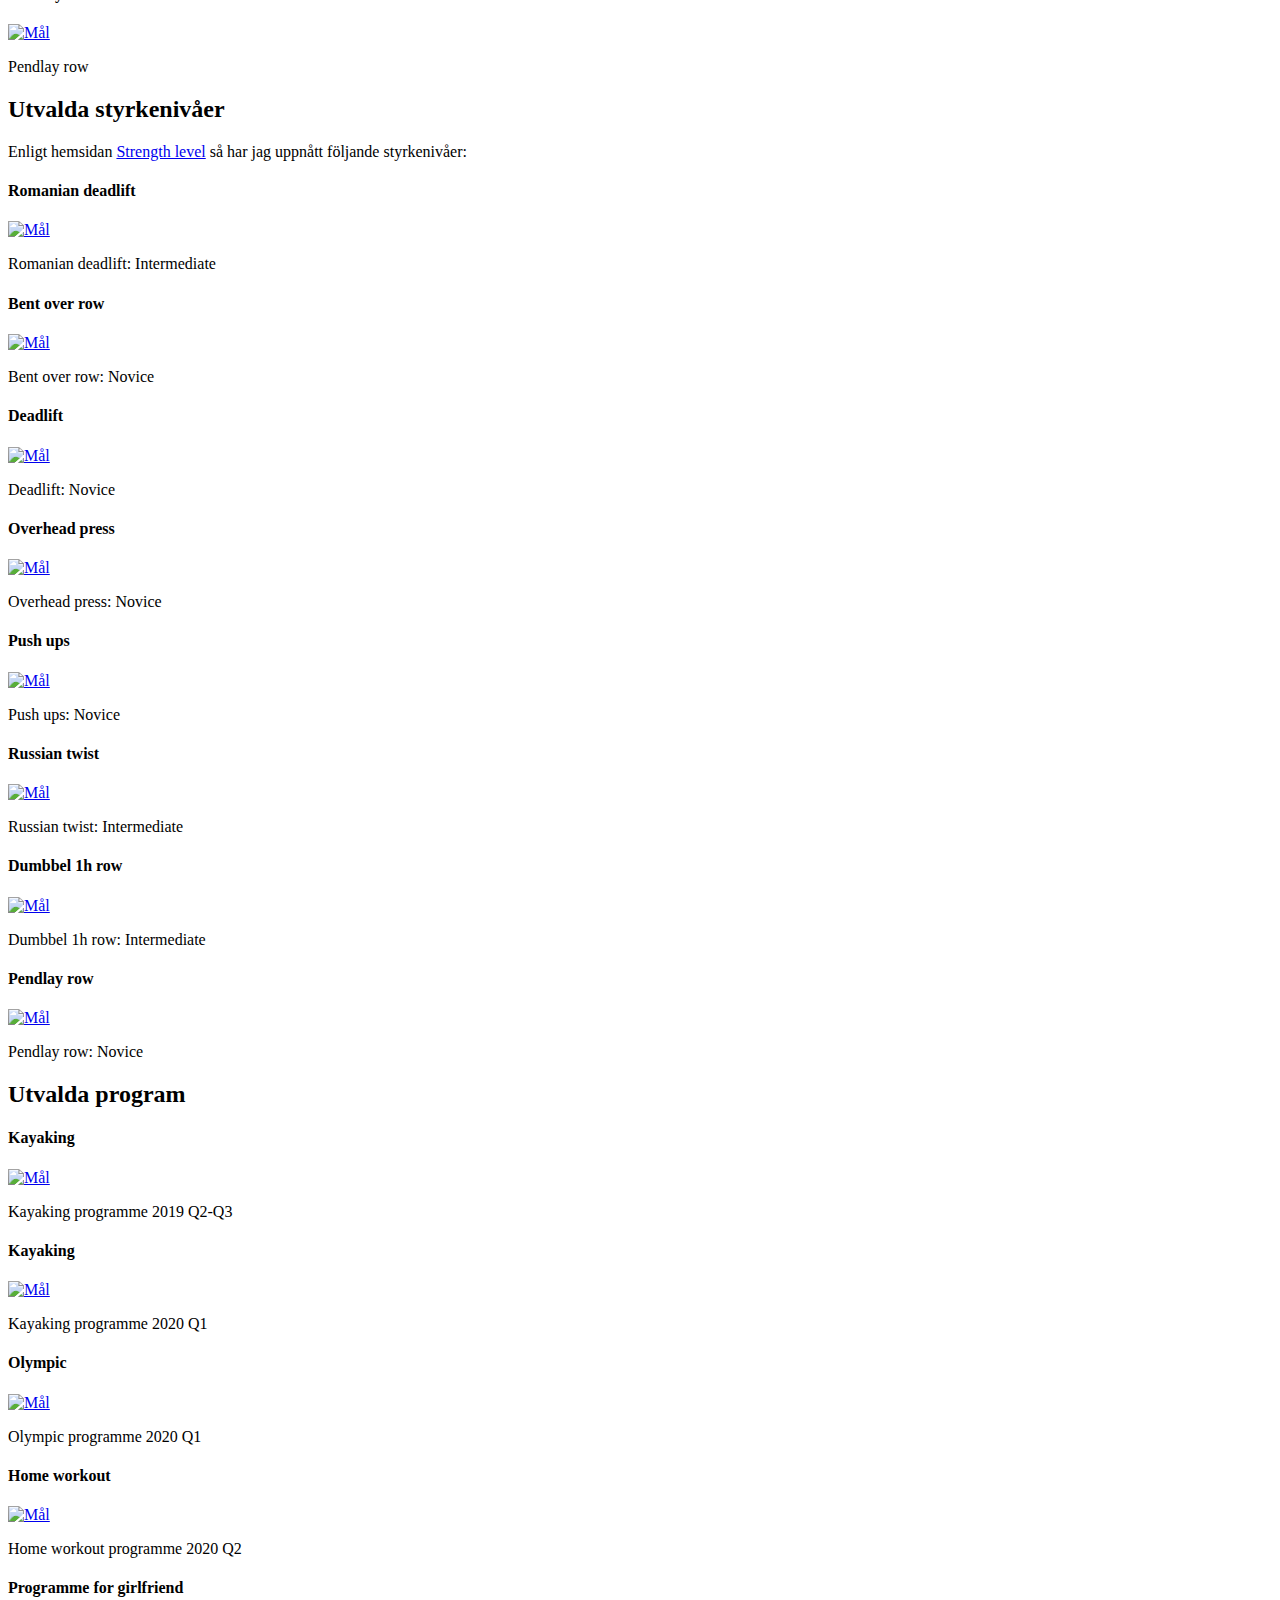
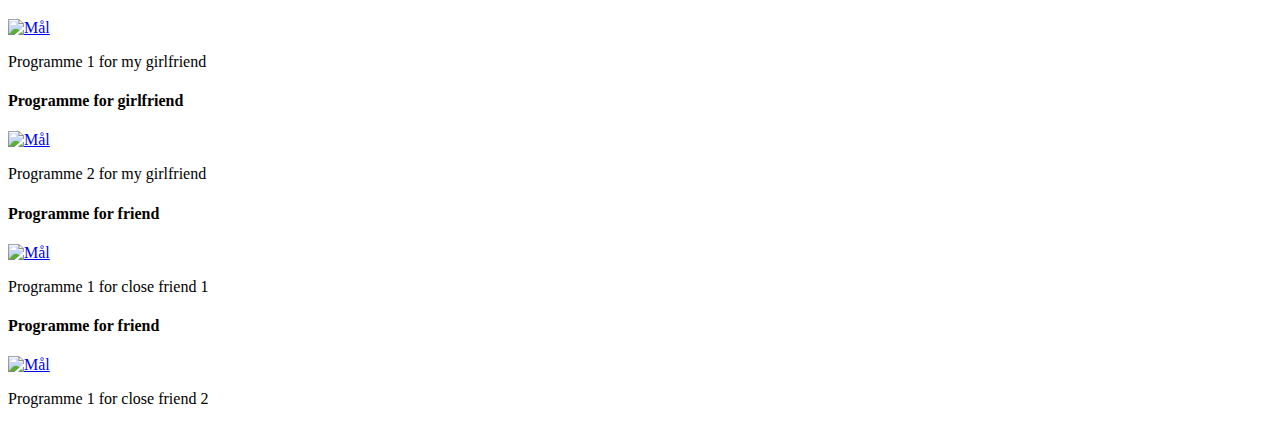
==== commit bb9c6f7d: "Add files via upload" ====
--- a/index.html
+++ b/index.html
@@ -1,1453 +1,622 @@
-<!DOCTYPE html>
-<html>
-	<head>
-		<meta http-equiv="content-type" content="text/html; charset=utf-8">
-		<link rel="icon" href="graphics/Pushups-16.png" type="image/x-icon">
-		<!-- For Edge -->
-		<meta http-equiv="X-UA-Compatible" content="IE=edge">
-		<!-- -->
-    <meta name="viewport" content="width=device-width, initial-scale=1">
-		<meta name="description" content="Your description goes here">
-		<meta name="keywords" content="your,keywords,goes,here">
-		<meta name="author" content="Your Name">
-		<meta lang="sv">
-		<!-- Google fonts -->
-		
-		<!-- JQuery -->
-		<script src="http://ajax.googleapis.com/ajax/libs/jquery/1.10.1/jquery.min.js"></script>
-		<!-- JavaScript -->
-			<!-- Remote -->
-			<script src="https://maxcdn.bootstrapcdn.com/bootstrap/3.3.7/js/bootstrap.min.js" integrity="sha384-Tc5IQib027qvyjSMfHjOMaLkfuWVxZxUPnCJA7l2mCWNIpG9mGCD8wGNIcPD7Txa" crossorigin="anonymous"></script>
-				<!-- MathJax -->
-		<script type="text/javascript" async src="https://cdn.mathjax.org/mathjax/latest/MathJax.js?config=TeX-MML-AM_CHTML"></script>
-			<!-- Local -->
-			
-		<!-- CSS -->
-			<!-- Loads bootstrap -->
-		<link rel="stylesheet" href="https://maxcdn.bootstrapcdn.com/bootstrap/3.3.6/css/bootstrap.min.css" integrity="sha384-1q8mTJOASx8j1Au+a5WDVnPi2lkFfwwEAa8hDDdjZlpLegxhjVME1fgjWPGmkzs7" crossorigin="anonymous"> <!-- Has to be loaded first, else overwritten -->
-			<!-- Main CSS -->
-		<link rel="stylesheet" href="css/main.css"> <!-- Find out if i should add a media tag for a separate css for mobile -->
-	<title>Träning</title>
-</head>
-<body  id="top">
-	<div class="container">
-		<nav class="navbar navbar-fixed-top navbar-inverse"> <!-- Main navigation; navbar, fixed -->
-			<div class="container-fluid">
-				<!-- Brand and toggle get grouped for better mobile display -->
-				<div class="navbar-header">
-      		<button type="button" class="navbar-toggle collapsed" data-toggle="collapse" data-target="#bs-example-navbar-collapse-1" aria-expanded="false">
-        		<span class="sr-only">Toggle navigation</span>
-        		<span class="icon-bar"></span> <!-- Dash one -->
-        		<span class="icon-bar"></span> <!-- Dash two -->
-        		<span class="icon-bar"></span> <!-- Dash three -->
-      		</button>
-				</div>
-				<!-- Collect the nav links, forms, and other content for toggling -->
-				<div class="collapse navbar-collapse" id="bs-example-navbar-collapse-1">
-      		<ul class="nav navbar-nav navbar-right"> <!-- Intrapage navigation -->
-            <li class="dropdown"><a href="#" class="dropdown-toggle" data-toggle="dropdown" role="button" aria-haspopup="true" aria-expanded="false">
-            Kost och hälsa<span class="caret"></span></a>
-              <ul class="dropdown-menu">
-                <li><a href="#kosthälsa">Kost och hälsa</a></li>
-                <li role="separator" class="divider"></li>
-                <li><a href="#näringsinfo">Näringsinformation</a></li>
-                <li role="separator" class="divider"></li>
-              </ul>
-            </li>
-      			<li class="dropdown"><a href="#" class="dropdown-toggle" data-toggle="dropdown" role="button" aria-haspopup="true" aria-expanded="false">Konditionsträning<span class="caret"></span></a>
-          		<ul class="dropdown-menu">
-                <li><a href="#kondition">Konditionsträning</a></li>
-                <li role="separator" class="divider"></li>
-								<li><a href="#joggning">Joggning</a></li>
-								<li role="separator" class="divider"></li>
-								<li><a href="#simning">Simning</a></li>
-								<li role="separator" class="divider"></li>
-                <li><a href="#vandring">Vandring</a></li>
-                <li role="separator" class="divider"></li>
-                <li><a href="#rodd">Rodd</a></li>
-          	  </ul>
-        		</li>
-						<li class="dropdown"><a href="#" class="dropdown-toggle" data-toggle="dropdown" role="button" aria-haspopup="true" aria-expanded="false">Styrketräning<span class="caret"></span></a>
-          		<ul class="dropdown-menu">
-                <li><a href="#styrka">Styrketräning</a></li>
-                <li role="separator" class="divider"></li>
-          			<li><a href="#armar">Armar</a></li>
-          			<li role="separator" class="divider"></li>
-                <li><a href="#bröst">Bröst</a></li>
-                <li role="separator" class="divider"></li>
-                <li><a href="#mage">Mage</a></li>
-                <li role="separator" class="divider"></li>
-                <li><a href="#ben">Ben</a></li>
-                <li role="separator" class="divider"></li>
-                <li><a href="#ben">Rygg</a></li>
-          		</ul>
-          	</li>
-          	<li><a href="#top">Go to top</a></li> <!-- Go to top of page -->
-					</ul>
-					<ul class="nav navbar-nav navbar-left"> <!-- Interpage (Intersite) navigation -->
-					    <li><a href="index.html"><img src="graphics/Home-32.png" alt="Go to homepage" title="Go to homepage"></a></li>
-              <li><a href="#">Other page on site</a></li>
-					</ul>
-				</div>
-			</div>
-		</nav> <!-- Nav ends -->
-    <div class="github-box"> <!-- GitHub box -->
-      <div class="github-circle"> <!-- GitHub circle -->
-        <div class="row">
-          <div class="col-md-6 github-repo">
-            <a href="https://github.com/JakobPapirov/math" target="_blank" title="The repository!">Hosted on</a>
-          </div>
-          <div class="col-md-6 github-site">
-            <a href="https://github.com/" target="_blank" title="GitHub <3">
-            <img class="github-img" src="graphics/GitHub-32.png" alt="GitHub" title="GitHub <3"></a>
-          </div>
-        </div>
-      </div> <!-- GitHub circle ends -->
-    </div> <!-- GitHub box ends -->
-		<div class="row"> <!-- Header -->
-			<div class="col-md-12"> <!-- Takes upp 100% row -->
-				<div class="page-title">
-					<h1>Träning</h1>
-						<h3><a href="http://www.secretcompass.com" target="_blank" title="Secret compass">Secret compass</a> and beyond</h3>
-				</div>
-			</div>
-		</div> <!-- Header ends -->
-		<div class="row"> <!-- Section divider -->
-			<div class="col-md-12">
-				<hr> <!-- Horizontal rule -->
-			</div>
-		</div>
-    <div class="row"> <!-- Breadcumb row -->
-      <div class="col-md-12">
-        <ol class="breadcrumb"> <!-- The active list item does not include a link -->
-          <li class="active">Homepage</li> <!-- Current page -->
-        </ol>
-      </div>
-    </div> <!-- Breadcumb row ends -->
-    <div class="row"> <!-- Section divider -->
-      <div class="col-md-12">
-        <hr> <!-- Horizontal rule -->
-      </div>
-    </div>
-		<div class="row"> <!-- Progressbar -->
-		    <h2 class="header-section">Mina framsteg \o/</h2>
-		    <div class="col-md-6">
-		        <h2>Kondition/uthållighet</h2>
-		          <h3>Joggning <img src="graphics/Exercise-32.png" alt="Running/Jogging"></h3>
-		            <ul>
-                  <li>Secret compass</li>
-                    <div class="progress">
-                      <div class="progress-bar progress-bar-success" role="progressbar" style="min-width: 2em; width: 23%">
-                        <span class="progress-text-success">17/60 min</span>
-                          <!-- 5 8 11 14 17 20 23 26 29 32 35 38 41 44 47 50 53 56 59 62 (min) -->
-                      </div>
-                    </div>
-                    <div class="progress">
-                      <div class="progress-bar progress-bar-success" role="progressbar" style="min-width: 2em; width: 23%">
-                         <span class="progress-text-success">23 %</span>
-                         <!-- 8 13 18 23 28 33 38 53 58 63 68 73 78 83 88 93 98 100 (%) -->
-                      </div>
-                    <div>
-                </ul>
-		          <h3>Simning <img src="graphics/Swimming-32.png" alt="Swimming"></h3>
-		              <ul>
-                    <li>Secret compass</li>
-                      <div class="progress">
-                        <div class="progress-bar progress-bar-success" role="progressbar" style="min-width: 2em; width: 0%">
-                          0/60 min
-                          <!-- 30 60 min -->
-                          <!-- 50 100 %-->
-                        </div>
-                      </div>
-                  </ul>
-              <h3>Vandring <img src="graphics/Trekking-32.png" alt="Trekking"></h3>
-                <ul>
-                    <li>Secret compass: 8 h @ 10 kg</li>
-                      <div class="progress">
-                        <div class="progress-bar progress-bar-success" role="progressbar" style="min-width: 2em; width: 0%">
-                          <span class="progress-text-success">0 %</span> <!-- 20 40 60 80 100 % -->
-                        </div>
-                      </div>
-                    <li>Secret compass: 8 h @ 15 kg</li>
-                      <div class="progress">
-                        <div class="progress-bar progress-bar-success" role="progressbar" style="min-width: 2em; width: 0%">
-                          <span class="progress-text-success">0 %</span> <!-- 20 40 60 80 100 % -->
-                        </div>
-                      </div>
-                    <li>Secret compass: 8 h @ 20 kg</li>
-                      <div class="progress">
-                        <div class="progress-bar progress-bar-success" role="progressbar" style="min-width: 2em; width: 0%">
-                          <span class="progress-text-success">0 %</span> <!-- 20 40 60 80 100 % -->
-                        </div>
-                      </div>
-                    <li>Secret compass: 8 h @ 25 kg</li>
-                      <div class="progress">
-                        <div class="progress-bar progress-bar-success" role="progressbar" style="min-width: 2em; width: 0%">
-                          <span class="progress-text-success">0 %</span> <!-- 20 40 60 80 100 % -->
-                        </div>
-                      </div>
-                    <li>Secret compass: 8 h @ 30 kg</li>
-                      <div class="progress">
-                        <div class="progress-bar progress-bar-success" role="progressbar" style="min-width: 2em; width: 0%">
-                          <span class="progress-text-success">0 %</span> <!-- 20 40 60 80 100 % -->
-                        </div>
-                      </div>
-                </ul>
-              <!--<h3>Rodd <img src="graphics/Rowing-32.png" alt="Rowing"</h3>
-                <ul>
-                    <li>Secret compass</li>
-                      <div class="progress">
-                        <div class="progress-bar progress-bar-success" role="progressbar" style="min-width: 2em; width: 0%">
-                          0%
-                        </div>
-                      </div>
-                  </ul>-->
-		    </div>
-        <!-- Styrketräning
-		    <div class="col-md-6"> 
-                <h2>Styrketräning <img src="Barbell-32.png"></h2>
-                  <h3>SubSubcategory2</h3>
-                    <h4>SubSubcategory1</h4>
-                        <ul>
-                           <li>ListItem1</li>
-                                <div class="progress">
-                                    <div class="progress-bar progress-bar-success" role="progressbar" style="min-width: 2em; width: 0%">
-                                        0%
-                                    </div>
-                               </div>
-                           <li>ListItem2</li>
-                                <div class="progress">
-                                    <div class="progress-bar progress-bar-success" role="progressbar" style="min-width: 2em; width: 0%">
-                                        0%
-                                    </div>
-                               </div>
-                       </ul>
-                    <h4>SubSubcategory2</h4>
-                        <ul>
-                           <li>ListItem1</li>
-                                <div class="progress">
-                                    <div class="progress-bar progress-bar-success" role="progressbar" style="min-width: 2em; width: 0%">
-                                        0%
-                                    </div>
-                               </div>
-                           <li>ListItem2</li>
-                                <div class="progress">
-                                    <div class="progress-bar progress-bar-success" role="progressbar" style="min-width: 2em; width: 0%">
-                                        0%
-                                    </div>
-                               </div>
-                       </ul>
-                  <h3>SubSubcategory2</h3>
-                    <h4>SubSubcategory1</h4>
-                        <ul>
-                           <li>ListItem1</li>
-                                <div class="progress">
-                                    <div class="progress-bar progress-bar-success" role="progressbar" style="min-width: 2em; width: 0%">
-                                        0%
-                                    </div>
-                               </div>
-                           <li>ListItem2</li>
-                                <div class="progress">
-                                    <div class="progress-bar progress-bar-success" role="progressbar" style="min-width: 2em; width: 0%">
-                                        0%
-                                    </div>
-                               </div>
-                       </ul>
-                    <h4>SubSubcategory2</h4>
-                        <ul>
-                           <li>ListItem1</li>
-                                <div class="progress">
-                                    <div class="progress-bar progress-bar-success" role="progressbar" style="min-width: 2em; width: 0%">
-                                        0%
-                                    </div>
-                               </div>
-                           <li>ListItem2</li>
-                                <div class="progress">
-                                    <div class="progress-bar progress-bar-success" role="progressbar" style="min-width: 2em; width: 0%">
-                                        0%
-                                    </div>
-                               </div>
-                       </ul>
-        </div> -->
-		</div> <!-- Progressbar ends -->
-		<div class="row"> <!-- Section divider -->
-      <div class="col-md-12">
-        <hr> <!-- Horizontal rule -->
-      </div>
-    </div>
-    <div class="row" id="kosthälsa"> <!-- Kost row -->
-      <div class="col-md-12">
-        <h2 class="header-section inbetween-sections">Kost och hälsa</h2>
-      </div>
-      <div class="row">
-        <div class="col-md-12">
-          <h3 class="header-section">Hälsa</h3>
-          <p>Det handlar om balans. Energi in - energi ut = energi balans. Enligt <a href="https://en.wikipedia.org/wiki/Harris%E2%80%93Benedict_equation#Step_1_.E2.80.93_Calculating_the_Harris.E2.80.93Benedict_BMR" target="_blank" title="Wikipedia: Harris-Benedict equation">Harris-Benedict</a> ekvationen från 1918-1919 (senaste "versionen" från 1990) säger att BMR (Basal Metabolic Rate) är den lägsta energinivån en individ behöver få i sig bara för att existera är 
-            <math display="inline"> <!-- BMR ekvationen -->
-              <mstyle displaystyle="true">
-                <mi> B </mi>    <mi> M </mi>    <mi> R </mi>    <mo> = </mo>    <mn> 10 </mn>    <mi> m </mi>    <mo> + </mo>    <mn> 6,25 </mn>    <mi> h </mi>    <mo> - </mo>    <mn> 5 </mn>    <mi> a </mi> <mo> + </mo>    <mn> g </mn>
-              </mstyle>
-            </math>;
-            <math display="inline"> <!-- Konstanterna -->
-              <mstyle displaystyle="true">
-                <mi> m </mi> <mo> = </mo> <mi> Vikt i kg </mi> <mi> , </mi> <mi> h </mi> <mo> = </mo> <mi> Längd i cm </mi> <mi> , </mi> <mi> a </mi> <mo> = </mo> <mi> Ålder i år </mi> <mi> , </mi> <mi> g </mi> <mo> = </mo> <mn> 5 </mn> <mi> (man) </mi> <mi> , </mi> <mn> -121 </mn> <mi> (kvinna) </mi>
-              </mstyle>
-            </math>
-          .</p>
-          <p>BMR multiplicerar sen med nivån av aktivitet.</p>
-          <div class="table-responsive"> <!-- BMR table -->
-            <table class="table table-hover">
-            <caption>Rekomenderat dagligt kalorieintag för att behålla vikten. Källa: <a href=" https://en.wikipedia.org/wiki/Harris%E2%80%93Benedict_equation#Step_2_.E2.80.93_Determine_Recommended_Intake" target="_blank" title="Wikipedia: Harris-Benedict">Wikipedia</a> och <a href="http://www.bodybuilding.com/fun/calorie-know-how-get-equation-right-to-get-results.htm" target="_blank" title="Bodybuilding">Bodybuilding</a>.</caption>
-              <thead>
-                <tr>
-                  <th></th>
-                  <th>Factor</th>
-                </tr>
-              </thead>
-              <tbody>
-                <tr>
-                  <td>Lite eller ingen träning</td>
-                  <td>1,2</td>
-                </tr>
-                <tr>
-                  <td>Lätt träning (1 - 3 dagar/vecka)</td>
-                  <td>1,375</td>
-                </tr>
-                <tr>
-                  <td>Medel träning (3 - 5 dagar/vecka)</td>
-                  <td>1,55</td>
-                </tr>
-                <tr>
-                  <td>Tung träning (5 - 6 dagar/vecka)</td>
-                  <td>1,725</td>
-                </tr>
-                <tr>
-                  <td>Mycket tung träning (två gånger/dag, extra tung träning)</td>
-                  <td>1,9</td>
-                </tr>
-              </tbody>
-            </table>
-          </div> <!-- BMR table ends -->
-          <p></p>
-        </div>
-      </div>
-      <div class="row" id="näringsinfo">
-        <div class="col-md-6">
-          <h3 class="header-section">Mat</h3>
-          <p>Beräknat på 100 g. <a href="http://www7.slv.se/SokNaringsinnehall/" target="_blank" title="Databas: Näringsinformation">Näringsinformation.</a></p>
-          <div class="table-responsive">
-            <table class="table table-hover">
-              <caption>Energiinnehåll: Mat</caption>
-              <thead>
-                <tr>
-                  <th>Namn</th>
-                  <th>kcal</th>
-                  <th>kJ</th>
-                </tr>
-              </thead>
-              <tbody>
-                <tr>
-                  <td>Chips smaksatta fett 34%</td>
-                  <td>526,3</td>
-                  <td>2202,0</td>
-                </tr>
-                <tr>
-                  <td>Mjuk chokladkaka</td>
-                  <td>354,1</td>
-                  <td>1481,6</td>
-                </tr>
-                <tr>
-                  <td>Chokladboll</td>
-                  <td>503,9</td>
-                  <td>2108,5</td>
-                </tr>
-                <tr>
-                  <td></td>
-                  <td></td>
-                  <td></td>
-                </tr>
-                <tr>
-                  <td></td>
-                  <td></td>
-                  <td></td>
-                </tr>
-                <tr>
-                  <td></td>
-                  <td></td>
-                  <td></td>
-                </tr>
-                <tr>
-                  <td></td>
-                  <td></td>
-                  <td></td>
-                </tr>
-                <tr>
-                  <td></td>
-                  <td></td>
-                  <td></td>
-                </tr>
-                <tr>
-                  <td></td>
-                  <td></td>
-                  <td></td>
-                </tr>
-                <tr>
-                  <td></td>
-                  <td></td>
-                  <td></td>
-                </tr>
-              </tbody>
-            </table>
-          </div>
-        </div>
-        <div class="col-md-6">
-          <h3 class="header-section">Dryck</h3>
-          <p>Vi får i oss mycket energi via dryck.</p>
-          <div class="table-responsive">
-            <table class="table table-hover">
-              <caption>Energiinnehåll: Dryck</caption>
-              <thead>
-                <tr>
-                  <th>Namn</th>
-                  <th>kcal</th>
-                  <th>kJ</th>
-                </tr>
-              </thead>
-              <tbody>
-                <tr>
-                  <td>Apelsinjuice drickfärdig</td>
-                  <td>38,7</td>
-                  <td>161,8</td>
-                </tr>
-                  <td>Mellanmjölk fett 1,5% berik m D-vitamin</td>
-                  <td>47,3</td>
-                  <td>197,8</td>
-                <tr>
-                  <td>Öl lättöl vol. % 2,3</td>
-                  <td>28,7</td>
-                  <td>120,2</td>
-                </tr>
-                <tr>
-                  <td></td>
-                  <td></td>
-                  <td></td>
-                </tr>
-                <tr>
-                  <td></td>
-                  <td></td>
-                  <td></td>
-                </tr>
-                <tr>
-                  <td></td>
-                  <td></td>
-                  <td></td>
-                </tr>
-                <tr>
-                  <td></td>
-                  <td></td>
-                  <td></td>
-                </tr>
-                <tr>
-                  <td></td>
-                  <td></td>
-                  <td></td>
-                </tr>
-                <tr>
-                  <td></td>
-                  <td></td>
-                  <td></td>
-                </tr>
-                <tr>
-                  <td></td>
-                  <td></td>
-                  <td></td>
-                </tr>
-                <tr>
-                  <td></td>
-                  <td></td>
-                  <td></td>
-                </tr>
-              </tbody>
-            </table>
-          </div>
-        </div>
-      </div>
-    </div> <!-- Kost row ends -->
-		<div class="row between-sections" id="kondition"> <!-- Kondition row  -->
-			<div class="col-md-12"> <!-- Joggning col-md-12 -->
-				<h2 class="header-section">Kondition <img src="graphics/Exercise-32.png" alt="Running/Jogging"></h2>
-          <section>
-            <p>Programmet är att <span class="header-ref">jogga</span> och sen köra cross-trainer maskinen. Jag börjar med att jogga i 15 min och köra cross-trainern i 30 min. För varje 15 min ökning av jogg-tiden minskar jag cross-trainer tiden med lika mycket så att jag inte kör totalt längre än c:a 60 min. Två träningspass per vecka. Totalt kommer programmet att ta 19 veckor round-up((60-5)/3).</p>
-            <p>Under tiden jag kör igenom <span class="header-ref">joggningsprogrammet</span> kan jag komma att göra vandringsprogrammet också. Det kommer troligtvis gå parallellt löpande under hela <span class="secret-compass">secret compass</span> programmet. Målet är att jag ska klara av 8 timmar med 30 kgs packning.</p>
-            <p>Kommer köra <span class="header-ref">simmning</span> efter att jag har blivit klar med joggningsprogrammet.</p>
-            <p><span class="header-ref">Rodden</span> är inte en del i <span class="secret-compass">secret compass</span>-programmet. Kommer fokusera på mer på styrka (dvs tid) än kondition (dvs sträcka).</p>
-          </section>
-          <div class="row inbetween-sections" id="joggning">
-            <div class="col-md-12"> <!-- Intro text -->
-              <h3>Joggning <img src="graphics/Running-32.png" alt="Running"></h4>
-                <ul class="nav nav-tabs"> <!-- Navigation joggning --> 
-                  <li role="presentation" class="dropdown"><a class="dropdown-toggle" data-toggle="dropdown" href="#" role="button" aria-haspopup="true" aria-expanded="false">Joggning<span class="caret"></span></a>
-                    <ul class="dropdown-menu">
-                      <li><a href="#tabel1.1.1">Energiförbrukning</a></li>
-                      <li><a href="#tabel1.1.2">Energiförbrukning/dagligt intag</a></li>
-                      <li><a href="#tabel1.1.3">Energiförbrukning/vecka</a></li>
-                    </ul>
-                  </li>
-                  <li role="presentation" class="dropdown"><a class="dropdown-toggle" data-toggle="dropdown" href="#" role="button" aria-haspopup="true" aria-expanded="false">Secret compass mål<span class="caret"></span></a>
-                    <ul class="dropdown-menu">
-                      <li><a href="#vecka1">vecka1</a></li>
-                      <li><a href="#vecka2">vecka2</a></li>
-                      <li><a href="#vecka3">vecka3</a></li>
-                      <li><a href="#vecka4">vecka4</a></li>
-                      <li><a href="#vecka5">vecka5</a></li>
-                      <li><a href="#vecka6"><span class="week-active">vecka6</span></a></li>
-                      <li><a href="#vecka7">vecka7</a></li>
-                      <li><a href="#vecka8">vecka8</a></li>
-                      <li><a href="#vecka9">vecka9</a></li>
-                      <li><a href="#vecka10">vecka10</a></li>
-                      <li><a href="#vecka11">vecka11</a></li>
-                      <li><a href="#vecka12">vecka12</a></li>
-                      <li><a href="#vecka13">vecka13</a></li>
-                      <li><a href="#vecka14">vecka14</a></li>
-                      <li><a href="#vecka15">vecka15</a></li>
-                      <li><a href="#vecka16">vecka16</a></li>
-                      <li><a href="#vecka17">vecka17</a></li>
-                      <li><a href="#vecka18">vecka18</a></li>
-                      <li><a href="#vecka19">vecka19</a></li>
-                    </ul>
-                  </li>
-                </ul>
-                <section>
-                  <p>Utgångspunkten är att jag går i en hastighet av c:a 5 km/h. Uppvärmningshastigheten är satt till 125 % => 6,25 km/h. Joggningshastigheten är satt till 200 % => 10 km/h.</p>
-                  <p>Tanken är att på det första träningspasset för veckan joggar jag ökningstiden efter att jag sprungit förra veckans tid och vid det andra passet så kör jag hela tiden på en gång.</p>
-                  <p>Enligt <a href="http://keisan.casio.com/esec/system/1350959101">denna sida</a> förbänner jag (en man; 29 år, 95 kg, 175 cm) 58,576 kJ (14 kcal)/min vid en joggningshastighet på 9,7 km/h. Utifrån detta kan man sammanställa nedanstående tabell.</p>
-                  <div class="table-responsive">
-                    <table class="table table-hover"> <!-- Table responsive -->
-                      <caption>Energiförbrukning vid joggning över tid i kcal och kJ</caption>
-                      <thead>
-                        <th>Tid (min)</th>
-                        <th>5</th>
-                        <th>10</th>
-                        <th>15</th>
-                        <th>20</th>
-                        <th>25</th>
-                        <th>30</th>
-                        <th>35</th>
-                        <th>40</th>
-                        <th>45</th>
-                        <th>50</th>
-                        <th>55</th>
-                        <th>60</th>
-                        <th>65</th>
-                        <th>70</th>
-                        <th>75</th>
-                        <th>80</th>
-                        <th>85</th>
-                        <th>90</th>
-                      </thead>  
-                      <tbody>
-                      <tr>
-                        <th>Förbrukad energi (kcal)</th>
-                        <td>69</td>
-                        <td>138</td>
-                        <td>207</td>
-                        <td>276</td>
-                        <td>345</td>
-                        <td>414</td>
-                        <td>483</td>
-                        <td>552</td>
-                        <td>621</td>
-                        <td>690</td>
-                        <td>759</td>
-                        <td>828</td>
-                        <td>897</td>
-                        <td>966</td>
-                        <td>1 035</td>
-                        <td>1 104</td>
-                        <td>1 173</td>
-                        <td>1 242</td>
-                      </tr>
-                      <tr>
-                        <th>Förbrukar energi (kJ)</th>
-                        <td>289</td>
-                        <td>578</td>
-                        <td>867</td>
-                        <td>1 156</td>
-                        <td>1 445</td>
-                        <td>1 734</td>
-                        <td>2 023</td>
-                        <td>2 312</td>
-                        <td>2 601</td>
-                        <td>2 890</td>
-                        <td>3 179</td>
-                        <td>3 468</td>
-                        <td>3 757</td>
-                        <td>4 046</td>
-                        <td>4 335</td>
-                        <td>4 624</td>
-                        <td>4 913</td>
-                        <td>5 202</td>
-                      </tr>
-                      <tr>
-                        <th>Joggat (km)</th>
-                        <td>0,81</td>
-                        <td>1,62</td>
-                        <td>2,42</td>
-                        <td>3,23</td>
-                        <td>4,04</td>
-                        <td>4,85</td>
-                        <td>5,66</td>
-                        <td>5,47</td>
-                        <td>7,27</td>
-                        <td>8,08</td>
-                        <td>8,89</td>
-                        <td>9,70</td>
-                        <td>10,50</td>
-                        <td>11,31</td>
-                        <td>12,12</td>
-                        <td>12,93</td>
-                        <td>13,74</td>
-                        <td>14,54</td>
-                      </tr>
-                      </tbody>
-                    </table>
-                  </div> <!-- Table responsive end -->
-                </section>
-                <section>
-                  <p>Enligt <a href="http://www.livsmedelsverket.se/livsmedel-och-innehall/naringsamne/energi-kalorier/">livsmedelsverket</a> behöver en man 18 - 30 år få i sig 2500 (låg), 2800(medel) eller 3100 (hög) kcal/dag beroende på aktivtetsnivå eller 10460, 11715 resp. 12970 kj/dag.</p>
-                  <div class="table-responsive"> <!-- Table responsive -->
-                    <table>
-                      <caption>Andel energiförbrukning (joggning) av rek. dagligt intag</caption>
-                      <tbody>
-                        <thead>
-                          <th>Tid (min)</th>
-                          <th>5</th>
-                          <th>10</th>
-                          <th>15</th>
-                          <th>20</th>
-                          <th>25</th>
-                          <th>30</th>
-                          <th>35</th>
-                          <th>40</th>
-                          <th>45</th>
-                          <th>50</th>
-                          <th>55</th>
-                          <th>60</th>
-                          <th>65</th>
-                          <th>70</th>
-                          <th>75</th>
-                          <th>80</th>
-                          <th>85</th>
-                          <th>90</th>
-                        </thead>
-                        <tr>
-                          <th>Låg (%)</th>
-                          <td>2,76</td>
-                          <td>5,52</td>
-                      <td>8,28</td>
-                      <td>11,04</td>
-                      <td>13,80</td>
-                      <td>16,56</td>
-                      <td>19,32</td>
-                      <td>22,08</td>
-                      <td>24,84</td>
-                      <td>27,60</td>
-                      <td>30,36</td>
-                      <td>33,12</td>
-                      <td>35,86</td>
-                      <td>38,64</td>
-                      <td>41,40</td>
-                      <td>44,16</td>
-                      <td>46,92</td>
-                      <td>49,68</td>
-                    </tr>
-                    <tr>
-                      <th>Medel (%)</th>
-                      <td>2,46</td>
-                      <td>4,93</td>
-                      <td></td>
-                      <td></td>
-                      <td></td>
-                      <td></td>
-                      <td></td>
-                      <td></td>
-                      <td></td>
-                      <td></td>
-                      <td></td>
-                      <td></td>
-                      <td></td>
-                      <td></td>
-                      <td></td>
-                      <td></td>
-                      <td></td>
-                      <td></td>
-                    </tr>
-                    <tr>
-                      <th>Hög (%)</th>
-                      <td>2,23</td>
-                      <td>4,45</td>
-                      <td></td>
-                      <td></td>
-                      <td></td>
-                      <td></td>
-                      <td></td>
-                      <td></td>
-                      <td></td>
-                      <td></td>
-                      <td></td>
-                      <td></td>
-                      <td></td>
-                      <td></td>
-                      <td></td>
-                      <td></td>
-                      <td></td>
-                      <td></td>
-                    </tr>
-                  </tbody>
-                  </table>
-                  </div>  <!-- Table responsive end -->
-                </section>
-                <section>
-                  <p>Om man ser över en vecka istället för per dag så ser kommer man fram till en annan tabell. Se nedan.</p>
-                  <div class="table-responsive"> <!-- Table responsive end -->
-                    <table class="table table-hover">
-                      <caption>Andel förbrukad energi vid joggning under en vecka</caption>
-                      <tbody>
-                        <thead>
-                            <th></th>
-                            <th>Träningspass (min)</th>
-                            <th>10</th>
-                            <th>20</th>
-                            <th>30</th>
-                            <th>40</th>
-                            <th>50</th>
-                            <th>60</th>
-                            <th>70</th>
-                            <th>80</th>
-                            <th>90</th>
-                        </thead>
-                        <tr>
-                          <th rowspan="3">Tränat 1 gång</th>
-                          <th>Låg 10460 kJ, (%)</th>
-                          <td>0,80</td>
-                          <td>1,60</td>
-                          <td>2,40</td>
-                          <td>3,20</td>
-                          <td>3,90</td>
-                          <td>4,70</td>
-                          <td>5,50</td>
-                          <td>6,30</td>
-                          <td>7,00</td>
-                          <tr>
-                            <th>Mellan 11715 kJ, (%)</th>
-                            <td></td>
-                            <td></td>
-                            <td></td>
-                            <td></td>
-                            <td></td>
-                            <td></td>
-                            <td></td>
-                            <td></td>
-                            <td></td>
-                          </tr>
-                          <tr>
-                            <th>Hög 12970 kJ, (%)</th>
-                            <td></td>
-                            <td></td>
-                            <td></td>
-                            <td></td>
-                            <td></td>
-                            <td></td>
-                            <td></td>
-                            <td></td>
-                            <td></td>
-                          </tr>
-                        </tr>
-                        <tr>
-                          <th rowspan="3">Tränat 2 gång</th>
-                          <th>Låg 10460 kJ, (%)</th>
-                          <td>1,60</td>
-                          <td>3,20</td>
-                          <td>4,70</td>
-                          <td>6,30</td>
-                          <td>7,90</td>
-                          <td>9,50</td>
-                          <td>11,00</td>
-                          <td>12,60</td>
-                          <td>14,20</td>
-                          <tr>
-                            <th>Mellan 11715 kJ, (%)</th>
-                            <td></td>
-                            <td></td>
-                            <td></td>
-                            <td></td>
-                            <td></td>
-                            <td></td>
-                            <td></td>
-                            <td></td>
-                            <td></td>
-                          </tr>
-                          <tr>
-                            <th>Hög 12970 kJ, (%)</th>
-                            <td></td>
-                            <td></td>
-                            <td></td>
-                            <td></td>
-                            <td></td>
-                            <td></td>
-                            <td></td>
-                            <td></td>
-                            <td></td>
-                          </tr>
-                        </tr>
-                        <tr>
-                          <th rowspan="3">Tränat 3 gång</th>
-                          <th>Låg 10460 kJ, (%)</th>
-                          <td>2,40</td>
-                          <td>4,70</td>
-                          <td>7,10</td>
-                          <td>9,50</td>
-                          <td>11,80</td>
-                          <td>14,20</td>
-                          <td>16,60</td>
-                          <td>18,90</td>
-                          <td>21,30</td>
-                          <tr>
-                            <th>Mellan 11715 kJ, (%)</th>
-                            <td></td>
-                            <td></td>
-                            <td></td>
-                            <td></td>
-                            <td></td>
-                            <td></td>
-                            <td></td>
-                            <td></td>
-                            <td></td>
-                          </tr>
-                          <tr>
-                            <th>Hög 12970 kJ, (%)</th>
-                            <td></td>
-                            <td></td>
-                            <td></td>
-                            <td></td>
-                            <td></td>
-                            <td></td>
-                            <td></td>
-                            <td></td>
-                            <td></td>
-                          </tr>
-                        </tr>
-                      </tbody>
-                    </table>
-                  </div>  <!-- Table responsive end -->
-                </section>
-              <div class="row">
-                <div class="col-md-6">
-                  <h4 class="header-section">Program</h4>
-                </div>
-                <div class="col-md-6">
-                  <h4 class="header-section">Framsteg</h4>
-                </div>
-              </div>
-            </div>
-            <div class="row" id="vecka1"> <!-- Vecka 1 -->
-              <div class="col-md-6">
-                <h4>Vecka 1</h4> <!-- U = 5 | J = 5 | V = 5 -->
-                  <p><span class="kond-pass">Pass 1:</span> Uppvärmning: 5 min. Joggning: 5 min. Varva ned: &asymp; 5 min.</p>
-                  <p><span class="kond-pass">Pass 2:</span> Uppvärmning: 5 min. Joggning: 5 min. Varva ned: &asymp; 5 min.</p>
-              </div>
-              <div class="col-md-5">
-                <div class="progress">
-                  <div class="progress-bar progress-bar-success" role="progressbar" style="min-width: 2em; width: 100%">
-                    <span class="progress-text-success">100 %</span> <!-- 50 , 100 -->
-                  </div>
-                </div>
-              </div>
-              <div class="col-md-1">
-                <a href="#vecka2" title="Ned en vecka"><span class="glyphicon glyphicon-chevron-down" aria-hidden="true"></span></a>
-                <a href="#" title="Upp en vecka"><span class="glyphicon glyphicon-chevron-up" aria-hidden="true"></span></a>
-              </div>
-            </div>
-            <div class="row" id="vecka2"> <!-- Vecka 2-->
-              <div class="col-md-6">
-                <h4>Vecka 2</h4> <!-- U = 5 | J = 8 | V = 5 -->
-                  <p><span class="kond-pass">Pass 1:</span> Uppvärmning: 5 min. Joggning: 5 min. Varva ned: 2-3 min. Joggning 3 min. varva ned &asymp; 2-3 min.</p>
-                  <p><span class="kond-pass">Pass 2:</span> Uppvärmning: 5 min. Joggning 8 min. Varva ned: 5 min.</p>
-              </div>
-              <div class="col-md-5">
-                <div class="progress">
-                  <div class="progress-bar progress-bar-success" role="progressbar" style="min-width: 2em; width: 100%">
-                    <span class="progress-text-success">100 %</span> <!-- 50 , 100 -->
-                  </div>
-                </div>
-              </div>
-              <div class="col-md-1">
-                <a href="#vecka3" title="Ned en vecka"><span class="glyphicon glyphicon-chevron-down" aria-hidden="true"></span></a>
-                <a href="#vecka1" title="Upp en vecka"><span class="glyphicon glyphicon-chevron-up" aria-hidden="true"></span></a>
-              </div>
-            </div>
-            <div class="row" id="vecka3"> <!-- Vecka 3-->
-              <div class="col-md-6">
-                <h4>Vecka 3</h4> <!-- U = 5 | J = 11 | V = 5 -->
-                  <p><s><span class="kond-pass">Pass 1:</span> Uppvärmning: 5 min. Joggning: 8 min. Varva ned &asymp; 2-3 min. Joggning 3 min. varva ned &asymp; 2-3 min.</s></p> <!-- TRÄNADE INTE; <s> -->
-                  <p><s><span class="kond-pass">Pass 2:</span> Uppvärmning: 5 min. Joggning: 11 min. Varva ned &asymp; 5 min.</s></p>
-                </div>
-              <div class="col-md-5">
-                <div class="progress">
-                  <div class="progress-bar progress-bar-success" role="progressbar" style="min-width: 2em; width: 0%">
-                    <span class="progress-text-success">0 %</span> <!-- 50 , 100 -->
-                  </div>
-                </div>
-              </div>
-              <div class="col-md-1">
-                <a href="#vecka4" title="Ned en vecka"><span class="glyphicon glyphicon-chevron-down" aria-hidden="true"></span></a>
-                <a href="#vecka2" title="Upp en vecka"><span class="glyphicon glyphicon-chevron-up" aria-hidden="true"></span></a>
-              </div>
-            </div>
-            <div class="row" id="vecka4"> <!-- Vecka 4-->
-              <div class="col-md-6">
-                <h4>Vecka 4</h4> <!-- U = 5 | J = 14 | V = 5 -->
-                  <p><span class="kond-pass">Pass 1:</span> Uppvärmning: 5 min. Joggning: 8 min. Varva ned &asymp; 2-3 min. Joggning 6 min. Varva ned &asymp; 2-3 min.</p>
-                  <p><span class="kond-pass">Pass 2:</span> Uppvärmning: 5 min. Joggning: 8 min. Varva ned &asymp; 2-3 min. Joggning 6 min. varva ned &asymp; 2-3 min.</p>
-              </div>
-              <div class="col-md-5">
-                <div class="progress">
-                  <div class="progress-bar progress-bar-success" role="progressbar" style="min-width: 2em; width: 100%">
-                    <span class="progress-text-success">100 %</span> <!-- 50 , 100 -->
-                  </div>
-                </div>
-              </div>
-              <div class="col-md-1">
-                <a href="#vecka5" title="Ned en vecka"><span class="glyphicon glyphicon-chevron-down" aria-hidden="true"></span></a>
-                <a href="#vecka3" title="Upp en vecka"><span class="glyphicon glyphicon-chevron-up" aria-hidden="true"></span></a>
-              </div>
-            </div>
-            <div class="row" id="vecka5"> <!-- Vecka 5-->
-              <div class="col-md-6">
-                <h4>Vecka 5</h4> <!-- U = 5 | J = 17 | V = 5 -->
-                  <p><span class="kond-pass">Pass 1:</span> Uppvärmning: 5 min. Joggning: 17 min. Varva ned &asymp; 5 min.</p>
-                  <p><span class="kond-pass">Pass 2:</span> Uppvärmning: 5 min. Joggning: 17 min. Varva ned &asymp; 5 min.</p>
-              </div>
-              <div class="col-md-5">
-                <div class="progress">
-                  <div class="progress-bar progress-bar-success" role="progressbar" style="min-width: 2em; width: 100%">
-                    <span class="progress-text-success">100 %</span> <!-- 50 , 100 -->
-                  </div>
-                </div>
-              </div>
-              <div class="col-md-1">
-                <a href="#vecka6" title="Ned en vecka"><span class="glyphicon glyphicon-chevron-down" aria-hidden="true"></span></a>
-                <a href="#vecka4" title="Upp en vecka"><span class="glyphicon glyphicon-chevron-up" aria-hidden="true"></span></a>
-              </div>
-            </div>
-            <div class="row" id="vecka6"> <!-- Vecka 6-->
-              <div class="col-md-6">
-                <h4>Vecka 6</h4> <!-- U = 5 | J = 20 | V = 5 -->
-                  <p><span class="kond-pass">Pass 1:</span> Uppvärmning: 5 min. Joggning: 20 min. Varva ned &asymp; 5 min.</p>
-                  <p><span class="kond-pass">Pass 2:</span> Uppvärmning: 5 min. Joggning: 20 min. Varva ned &asymp; 5 min.</p>
-              </div>
-              <div class="col-md-5">
-                <div class="progress">
-                  <div class="progress-bar progress-bar-success" role="progressbar" style="min-width: 2em; width: 0%">
-                    <span class="progress-text-success">0 %</span> <!-- 50 , 100 -->
-                  </div>
-                </div>
-              </div>
-              <div class="col-md-1">
-                <a href="#vecka7" title="Ned en vecka"><span class="glyphicon glyphicon-chevron-down" aria-hidden="true"></span></a>
-                <a href="#vecka5" title="Upp en vecka"><span class="glyphicon glyphicon-chevron-up" aria-hidden="true"></span></a>
-              </div>
-            </div>
-            <div class="row" id="vecka7"> <!-- Vecka 7-->
-              <div class="col-md-6">
-                <h4>Vecka 7</h4> <!-- U = 5 | J = 23 | V = 5 -->
-                  <p><span class="kond-pass">Pass 1:</span> Uppvärmning: 5 min. Joggning: 23 min. Varva ned &asymp; 5 min.</p>
-                  <p><span class="kond-pass">Pass 2:</span> Uppvärmning: 5 min. Joggning: 23 min. Varva ned &asymp; 5 min.</p>
-              </div>
-              <div class="col-md-5">
-                <div class="progress">
-                  <div class="progress-bar progress-bar-success" role="progressbar" style="min-width: 2em; width: 0%">
-                    <span class="progress-text-success">0 %</span> <!-- 50 , 100 -->
-                  </div>
-                </div>
-              </div>
-              <div class="col-md-1">
-                <a href="#vecka8" title="Ned en vecka"><span class="glyphicon glyphicon-chevron-down" aria-hidden="true"></span></a>
-                <a href="#vecka6" title="Upp en vecka"><span class="glyphicon glyphicon-chevron-up" aria-hidden="true"></span></a>
-              </div>
-            </div>
-            <div class="row" id="vecka8"> <!-- Vecka 8-->
-              <div class="col-md-6">
-                <h4>Vecka 8</h4> <!-- U = 5 | J = 26 | V = 5 -->
-                  <p><span class="kond-pass">Pass 1:</span> Uppvärmning: 5 min. Joggning: 26 min. Varva ned &asymp; 5 min.</p>
-                  <p><span class="kond-pass">Pass 2:</span> Uppvärmning: 5 min. Joggning: 26 min. Varva ned &asymp; 5 min.</p>
-              </div>
-              <div class="col-md-5">
-                <div class="progress">
-                  <div class="progress-bar progress-bar-success" role="progressbar" style="min-width: 2em; width: 0%">
-                    <span class="progress-text-success">0 %</span> <!-- 50 , 100 -->
-                  </div>
-                </div>
-              </div>
-              <div class="col-md-1">
-                <a href="#vecka9" title="Ned en vecka"><span class="glyphicon glyphicon-chevron-down" aria-hidden="true"></span></a>
-                <a href="#vecka7" title="Upp en vecka"><span class="glyphicon glyphicon-chevron-up" aria-hidden="true"></span></a>
-              </div>
-            </div>
-            <div class="row" id="vecka9"> <!-- Vecka 9-->
-              <div class="col-md-6">
-                <h4>Vecka 9</h4> <!-- U = 5 | J = 29 | V = 5 -->
-                  <p><span class="kond-pass">Pass 1:</span> Uppvärmning: 5 min. Joggning: 29 min. Varva ned &asymp; 5 min.</p>
-                  <p><span class="kond-pass">Pass 2:</span> Uppvärmning: 5 min. Joggning: 29 min. Varva ned &asymp; 5 min.</p>
-              </div>
-              <div class="col-md-5">
-                <div class="progress">
-                  <div class="progress-bar progress-bar-success" role="progressbar" style="min-width: 2em; width: 0%">
-                    <span class="progress-text-success">0 %</span> <!-- 50 , 100 -->
-                  </div>
-                </div>
-              </div>
-              <div class="col-md-1">
-                <a href="#vecka10" title="Ned en vecka"><span class="glyphicon glyphicon-chevron-down" aria-hidden="true"></span></a>
-                <a href="#vecka8" title="Upp en vecka"><span class="glyphicon glyphicon-chevron-up" aria-hidden="true"></span></a>
-              </div>
-            </div>
-            <div class="row" id="vecka10"> <!-- Vecka 10-->
-              <div class="col-md-6">
-                <h4>Vecka 10</h4> <!-- U = 5 | J = 32 | V = 5 -->
-                  <p><span class="kond-pass">Pass 1:</span> Uppvärmning: 5 min. Joggning: 32 min. Varva ned &asymp; 5 min.</p>
-                  <p><span class="kond-pass">Pass 2:</span> Uppvärmning: 5 min. Joggning: 32 min. Varva ned &asymp; 5 min.</p>
-              </div>
-              <div class="col-md-5">
-                <div class="progress">
-                  <div class="progress-bar progress-bar-success" role="progressbar" style="min-width: 2em; width: 0%">
-                    <span class="progress-text-success">0 %</span> <!-- 50 , 100 -->
-                  </div>
-                </div>
-              </div>
-              <div class="col-md-1">
-                <a href="#vecka11" title="Ned en vecka"><span class="glyphicon glyphicon-chevron-down" aria-hidden="true"></span></a>
-                <a href="#vecka9" title="Upp en vecka"><span class="glyphicon glyphicon-chevron-up" aria-hidden="true"></span></a>
-              </div>
-            </div>
-            <div class="row" id="vecka11"> <!-- Vecka 11-->
-             <div class="col-md-6">
-               <h4>Vecka 11</h4> <!-- U = 5 | J = 35 | V = 5 -->
-                  <p><span class="kond-pass">Pass 1:</span> Uppvärmning: 5 min. Joggning: 35 min. Varva ned &asymp; 5 min.</p>
-                  <p><span class="kond-pass">Pass 2:</span> Uppvärmning: 5 min. Joggning: 35 min. Varva ned &asymp; 5 min.</p>
-              </div>
-              <div class="col-md-5">
-                <div class="progress">
-                  <div class="progress-bar progress-bar-success" role="progressbar"style="min-width: 2em; width: 0%">
-                    <span class="progress-text-success">0%</span> <!-- 50 , 100 -->
-                  </div>
-                </div>
-              </div>
-              <div class="col-md-1">
-                <a href="#vecka12" title="Ned en vecka"><span class="glyphicon glyphicon-chevron-down" aria-hidden="true"></span></a>
-                <a href="#vecka10" title="Upp en vecka"><span class="glyphicon glyphicon-chevron-up" aria-hidden="true"></span></a>
-              </div>
-            </div>
-            <div class="row" id="vecka12"> <!-- Vecka 12-->
-              <div class="col-md-6">
-                <h4>Vecka 12</h4> <!-- U = 5 | J = 38 | V = 5 -->
-                  <p><span class="kond-pass">Pass 1:</span> Uppvärmning: 5 min. Joggning: 38 min. Varva ned &asymp; 5 min.</p>
-                  <p><span class="kond-pass">Pass 2:</span> Uppvärmning: 5 min. Joggning: 38 min. Varva ned &asymp; 5 min.</p>
-              </div>
-              <div class="col-md-5">
-                <div class="progress">
-                  <div class="progress-bar progress-bar-success" role="progressbar"style="min-width: 2em; width: 0%">
-                    <span class="progress-text-success">0%</span> <!-- 50 , 100 -->
-                  </div>
-                </div>
-              </div>
-              <div class="col-md-1">
-                <a href="#vecka13" title="Ned en vecka"><span class="glyphicon glyphicon-chevron-down" aria-hidden="true"></span></a>
-                <a href="#vecka11" title="Upp en vecka"><span class="glyphicon glyphicon-chevron-up" aria-hidden="true"></span></a>
-              </div>
-            </div>
-            <div class="row" id="vecka13"> <!-- Vecka 13-->
-              <div class="col-md-6">
-                <h4>Vecka 13</h4> <!-- U = 5 | J = 41 | V = 5 -->
-                  <p><span class="kond-pass">Pass 1:</span> Uppvärmning: 5 min. Joggning: 41 min. Varva ned &asymp; 5 min.</p>
-                  <p><span class="kond-pass">Pass 2:</span> Uppvärmning: 5 min. Joggning: 41 min. Varva ned &asymp; 5 min.</p>
-              </div>
-              <div class="col-md-5">
-                <div class="progress">
-                  <div class="progress-bar progress-bar-success" role="progressbar"style="min-width: 2em; width: 0%">
-                    <span class="progress-text-success">0%</span> <!-- 50 , 100 -->
-                  </div>
-                </div>
-              </div>
-              <div class="col-md-1">
-                <a href="#vecka14" title="Ned en vecka"><span class="glyphicon glyphicon-chevron-down" aria-hidden="true"></span></a>
-                <a href="#vecka12" title="Upp en vecka"><span class="glyphicon glyphicon-chevron-up" aria-hidden="true"></span></a>
-              </div>
-            </div>
-            <div class="row" id="vecka14"> <!-- Vecka 14-->
-              <div class="col-md-6">
-                <h4>Vecka 14</h4> <!-- U = 5 | J = 44 | V = 5 -->
-                  <p><span class="kond-pass">Pass 1:</span> Uppvärmning: 5 min. Joggning: 44 min. Varva ned &asymp; 5 min.</p>
-                  <p><span class="kond-pass">Pass 2:</span> Uppvärmning: 5 min. Joggning: 44 min. Varva ned &asymp; 5 min.</p>
-              </div>
-              <div class="col-md-5">
-                <div class="progress">
-                  <div class="progress-bar progress-bar-success" role="progressbar"style="min-width: 2em; width: 0%">
-                    <span class="progress-text-success">0%</span> <!-- 50 , 100 -->
-                  </div>
-                </div>
-              </div>
-              <div class="col-md-1">
-                <a href="#vecka15" title="Ned en vecka"><span class="glyphicon glyphicon-chevron-down" aria-hidden="true"></span></a>
-                <a href="#vecka13" title="Upp en vecka"><span class="glyphicon glyphicon-chevron-up" aria-hidden="true"></span></a>
-              </div>
-            </div>
-            <div class="row" id="vecka15"> <!-- Vecka 15-->
-              <div class="col-md-6">
-                <h4>Vecka 15</h4> <!-- U = 5 | J = 47 | V = 5 -->
-                  <p><span class="kond-pass">Pass 1:</span> Uppvärmning: 5 min. Joggning: 47 min. Varva ned &asymp; 5 min.</p>
-                  <p><span class="kond-pass">Pass 2:</span> Uppvärmning: 5 min. Joggning: 47 min. Varva ned &asymp; 5 min.</p>
-              </div>
-              <div class="col-md-5">
-                <div class="progress">
-                  <div class="progress-bar progress-bar-success" role="progressbar"style="min-width: 2em; width: 0%">
-                    <span class="progress-text-success">0%</span> <!-- 50 , 100 -->
-                  </div>
-                </div>
-              </div>
-              <div class="col-md-1">
-                <a href="#vecka16" title="Ned en vecka"><span class="glyphicon glyphicon-chevron-down" aria-hidden="true"></span></a>
-                <a href="#vecka14" title="Upp en vecka"><span class="glyphicon glyphicon-chevron-up" aria-hidden="true"></span></a>
-              </div>
-            </div>
-            <div class="row" id="vecka16"> <!-- Vecka 16-->
-              <div class="col-md-6">
-                <h4>Vecka 16</h4> <!-- U = 5 | J = 50 | V = 5 -->
-                  <p><span class="kond-pass">Pass 1:</span> Uppvärmning: 5 min. Joggning: 50 min. Varva ned &asymp; 5 min.</p>
-                  <p><span class="kond-pass">Pass 2:</span> Uppvärmning: 5 min. Joggning: 50 min. Varva ned &asymp; 5 min.</p>
-              </div>
-              <div class="col-md-5">
-                <div class="progress">
-                  <div class="progress-bar progress-bar-success" role="progressbar"style="min-width: 2em; width: 0%">
-                    <span class="progress-text-success">0%</span> <!-- 50 , 100 -->
-                  </div>
-                </div>
-              </div>
-              <div class="col-md-1">
-                <a href="#vecka17" title="Ned en vecka"><span class="glyphicon glyphicon-chevron-down" aria-hidden="true"></span></a>
-                <a href="#vecka15" title="Upp en vecka"><span class="glyphicon glyphicon-chevron-up" aria-hidden="true"></span></a>
-              </div>
-            </div>
-            <div class="row" id="vecka17"> <!-- Vecka 17-->
-              <div class="col-md-6">
-                <h4>Vecka 17</h4> <!-- U = 5 | J = 53 | V = 5 -->
-                  <p><span class="kond-pass">Pass 1:</span> Uppvärmning: 5 min. Joggning: 53 min. Varva ned &asymp; 5 min.</p>
-                  <p><span class="kond-pass">Pass 2:</span> Uppvärmning: 5 min. Joggning: 53 min. Varva ned &asymp; 5 min.</p>
-              </div>
-              <div class="col-md-5">
-                <div class="progress">
-                  <div class="progress-bar progress-bar-success" role="progressbar"style="min-width: 2em; width: 0%">
-                    <span class="progress-text-success">0%</span> <!-- 50 , 100 -->
-                  </div>
-                </div>
-              </div>
-              <div class="col-md-1">
-                <a href="#vecka18" title="Ned en vecka"><span class="glyphicon glyphicon-chevron-down" aria-hidden="true"></span></a>
-                <a href="#vecka16" title="Upp en vecka"><span class="glyphicon glyphicon-chevron-up" aria-hidden="true"></span></a>
-              </div>
-            </div>
-            <div class="row" id="vecka18"> <!-- Vecka 18-->
-              <div class="col-md-6">
-                <h4>Vecka 18</h4> <!-- U = 5 | J = 56 | V = 5 -->
-                  <p><span class="kond-pass">Pass 1:</span> Uppvärmning: 5 min. Joggning: 56 min. Varva ned &asymp; 5 min.</p>
-                  <p><span class="kond-pass">Pass 2:</span> Uppvärmning: 5 min. Joggning: 56 min. Varva ned &asymp; 5 min.</p>
-              </div>
-              <div class="col-md-5">
-                <div class="progress">
-                  <div class="progress-bar progress-bar-success" role="progressbar"style="min-width: 2em; width: 0%">
-                    <span class="progress-text-success">0%</span> <!-- 50 , 100 -->
-                  </div>
-                </div>
-              </div>
-              <div class="col-md-1">
-                <a href="#vecka19" title="Ned en vecka"><span class="glyphicon glyphicon-chevron-down" aria-hidden="true"></span></a>
-                <a href="#vecka17" title="Upp en vecka"><span class="glyphicon glyphicon-chevron-up" aria-hidden="true"></span></a>
-              </div>
-            </div>
-            <div class="row" id="vecka19"> <!-- Vecka 19-->
-              <div class="col-md-6">
-                <h4>Vecka 19</h4> <!-- U = 5 | J = 59 | V = 5 -->
-                  <p><span class="kond-pass">Pass 1:</span> Uppvärmning: 5 min. Joggning: 59 min. Varva ned &asymp; 5 min.</p>
-                  <p><span class="kond-pass">Pass 2:</span> Uppvärmning: 5 min. Joggning: 59 min. Varva ned &asymp; 5 min.</p>
-              </div>
-              <div class="col-md-5">
-                <div class="progress">
-                  <div class="progress-bar progress-bar-success" role="progressbar"style="min-width: 2em; width: 0%">
-                    <span class="progress-text-success">0%</span> <!-- 50 , 100 -->
-                  </div>
-                </div>
-              </div>
-              <div class="col-md-1">
-                <a href="#" title="Ned en vecka"><span class="glyphicon glyphicon-chevron-down" aria-hidden="true"></span></a>
-                <a href="#vecka18" title="Upp en vecka"><span class="glyphicon glyphicon-chevron-up" aria-hidden="true"></span></a>
-              </div>
-            </div>
-          </div> <!-- Joggning ends -->
-          <div class="row inbetween-sections" id="simning"> <!-- Simning -->
-            <div class="col-md-12">
-              <h3>Simning <img src="Swimmng-32.png"></h3>
-                <section>
-                  <p>Simning är en del i <span class="secret-compass">secret-compass</span>programmet. Målet är att kunna simma i minst 50 min. Jag har tidigare kunnat göra det utan större problem, så jag tror det kommer gå rätt snabbt att komma tillbaka till den nivån. När jag simmare regelbundet förut, brukade jag simma 1 km, så snabbt som möjligt, tror jag låg på 30 - 40 min.</p>
-                </section>
-                <div class="row"> <!-- Vecka 1-->
-                  <div class="col-md-6">
-                    <h4>Vecka 1</h4>
-                      <p>30 min, två tillfällen.</p>
-                  </div>
-                  <div class="col-md-6"> <!-- Framsteg -->
-                    <div class="progress">
-                      <div class="progress-bar progress-bar-success" role="progressbar"style="min-width: 2em; width: 0%">
-                        0% <!-- 50 , 100 -->
-                      </div>
-                    </div>
-                  </div>
-                </div>
-                <div class="row"> <!-- Vecka 2-->
-                  <div class="col-md-6">
-                    <h4>Vecka 2</h4>
-                      <p>60 min, två tillfällen.</p>
-                  </div>
-                  <div class="col-md-6"> <!-- Framsteg -->
-                    <div class="progress">
-                      <div class="progress-bar progress-bar-success" role="progressbar"style="min-width: 2em; width: 0%">
-                        0% <!-- 50 , 100 -->
-                      </div>
-                    </div>
-                  </div>
-                </div>
-            </div>
-          </div> <!-- Simning ends -->
-					<div class="row inbetween-sections" id="vandring"> <!-- Vandring -->
-            <div class="col-md-12">
-              <h3>Vandring <img src="graphics/Trekking-32.png" alt="Trekking"></h3>
-                <section>
-                  <p>Vandring är en del i <span class="secret-compass">secret-compass</span>programmet. Målet är att kunna vandra i 8 timmar med 30 kgs packning. Jag startar med 10 kg och 2 timmar och ökar med 1 timme, vid 8 timmar ökar jag vikten till 15 kg och börjar om från början.</p>
-                </section>
-              <div class="table-responsive"> <!-- Table responsive -->
-                <table class="table table-hover">
-                  <tbody>
-                    <tr>
-                      <th>Datum</th>
-                      <td>2016-x-x</td>
-                      <td>2016-x-x</td>
-                      <td>2016-x-x</td>
-                      <td>2016-x-x</td>
-                      <td>2016-x-x</td>
-                    </tr>
-                    <tr>
-                      <th>Vikt, packning (kg)</th>
-                      <td>10</td>
-                      <td>15</td>
-                      <td>20</td>
-                      <td>25</td>
-                      <td>30</td>
-                    </tr>
-                    <tr>
-                      <th>Tid (hh:mm)</th>
-                      <td>2:00 <!--<img src="graphics/accept.png" alt="Avklarat!" title="Avklarat!"--></td>
-                      <td>2:00 <!--<img src="graphics/accept.png" alt="Avklarat!" title="Avklarat!"--></td>
-                      <td>2:00 <!--<img src="graphics/accept.png" alt="Avklarat!" title="Avklarat!"--></td>
-                      <td>2:00 <!--<img src="graphics/accept.png" alt="Avklarat!" title="Avklarat!"--></td>
-                      <td>2:00 <!--<img src="graphics/accept.png" alt="Avklarat!" title="Avklarat!"--></td>
-                    </tr>
-                    <tr>
-                      <th>Tid (hh:mm)</th>
-                      <td>4:00 <!--<img src="graphics/accept.png" alt="Avklarat!" title="Avklarat!"--></td>
-                      <td>4:00 <!--<img src="graphics/accept.png" alt="Avklarat!" title="Avklarat!"--></td>
-                      <td>4:00 <!--<img src="graphics/accept.png" alt="Avklarat!" title="Avklarat!"--></td>
-                      <td>4:00 <!--<img src="graphics/accept.png" alt="Avklarat!" title="Avklarat!"--></td>
-                      <td>4:00 <!--<img src="graphics/accept.png" alt="Avklarat!" title="Avklarat!"--></td>
-                    </tr>
-                    <tr>
-                      <th>Tid (hh:mm)</th>
-                      <td>6:00 <!--<img src="graphics/accept.png" alt="Avklarat!" title="Avklarat!"--></td>
-                      <td>6:00 <!--<img src="graphics/accept.png" alt="Avklarat!" title="Avklarat!"--></td>
-                      <td>6:00 <!--<img src="graphics/accept.png" alt="Avklarat!" title="Avklarat!"--></td>
-                      <td>6:00 <!--<img src="graphics/accept.png" alt="Avklarat!" title="Avklarat!"--></td>
-                      <td>6:00 <!--<img src="graphics/accept.png" alt="Avklarat!" title="Avklarat!"--></td>
-                    </tr>
-                    <tr>
-                      <th>Tid (hh:mm)</th>
-                      <td>8:00 <!--<img src="graphics/accept.png" alt="Avklarat!" title="Avklarat!"--></td>
-                      <td>8:00 <!--<img src="graphics/accept.png" alt="Avklarat!" title="Avklarat!"--></td>
-                      <td>8:00 <!--<img src="graphics/accept.png" alt="Avklarat!" title="Avklarat!"--></td>
-                      <td>8:00 <!--<img src="graphics/accept.png" alt="Avklarat!" title="Avklarat!"--></td>
-                      <td>8:00 <!--<img src="graphics/accept.png" alt="Avklarat!" title="Avklarat!"--></td>
-                    </tr>
-                  </tbody>
-                </table>
-              </div> <!-- Table responsive -->
-            </div>
-          </div> <!-- Vandring ends -->
-          <div class="row" id="rodd"> <!-- Rodd -->
-            <div class="col-md-12">
-              <h4>Rodd <img src="graphics/Rowing-32.png" alt="Rowing"></h4>
-                <section>
-                  <p></p>
-                </section>
-                <table class="table table-hover">
-                  <tbody>
-                    <tr>
-                      <th>Datum</th>
-                      <th>Avstånd (m)</th>
-                      <th>Tid (mm:ss)</th>
-                    </tr>
-                    <tr>
-                      <td>2016-x-x</td>
-                      <td>500</td>
-                      <td>2:30</td>
-                    </tr>
-                    <tr>
-                      <td>2016-x-x</td>
-                      <td>1 000</td>
-                      <td>x</td>
-                    </tr>
-                    <tr>
-                      <td>2016-x-x</td>
-                      <td>1 500</td>
-                      <td>x</td>
-                    </tr>
-                    <tr>
-                      <td>2016-x-x</td>
-                      <td>2 000</td>
-                      <td>x</td>
-                    </tr>
-                  </tbody>
-                </table>
-            </div>
-          </div> <!-- Rodd ends -->
-        </div> <!-- Kondition col-md-12 ends-->
-    </div> <!-- Kondition row ends -->
-    <div class="row" id="styrka"> <!-- Styrketräning row-->
-      <div class="col-md-12"> <!-- Styrketräning col-md-12 -->
-        <h2 class="header-section">Styrketräning <img src="graphics/Barbell-32.png" alt="Weight-lifting"></h2>
-          <section>
-            <p></p>
-          </section>
-          <div class="row inbetween-sections" id="armar"> <!-- Armar -->
-            <div class="col-md-12">
-              <h4>Armar</h4>
-                <section>
-                  <p></p>
-                </section>
-                <table class="table table-hover">
-                  <thead>
-                    <tr>
-                      <th>Övning/maskin</th>
-                      <th>Datum</th>
-                      <th>Max vikt (kg)</th>
-                      <th>Max sets</th>
-                      <th>Max reps</th>
-                    </tr>
-                  </thead>
-                  <tbody>
-                    <tr>
-                      <td>Pull-up bar - Läge 1</td>
-                      <td>2016-08-x</td>
-                      <td>-</td>
-                      <td>-</td>
-                      <td>10</td>
-                    </tr>
-                    <tr>
-                      <td>Pull-up bar - Läge 2</td>
-                      <td>2016-08-x</td>
-                      <td>-</td>
-                      <td>-</td>
-                      <td>10</td>
-                    </tr>
-                  </tbody>
-                </table>
-            </div>
-          </div>  <!-- Armar ends-->
-          <div class="row inbetween-sections" id="axlar"> <!-- Axlar -->
-            <div class="col-md-12">
-              <h4>Axlar</h4>
-                <section>
-                  <p></p>
-                </section>
-              <ul>
-                  <li>Övning/maskin</li>
-                  <li>Max sets</li>
-                  <li>Max reps</li>
-                </ul>
-            </div>
-          </div> <!-- Axlar ends -->
-          <div class="row inbetween-sections" id="bål">
-            <div class="col-md-12">
-              <h4>Bål</h4>
-                <section>
-                  <p></p>
-                </section>
-            </div>
-          </div>
-          <div class="row inbetween-sections" id="ben">
-            <div class="col-md-12">
-              <h4>Ben</h4>
-                <section>
-                  <p></p>
-                </section>
-            </div>
-          </div>
-          <div class="row inbetween-sections" id="bröst">
-            <div class="col-md-12">
-              <h4>Bröst</h4>
-                <section>
-                  <p></p>
-                </section>
-            </div>
-          </div>
-          <div class="row" id="rygg">
-            <div class="col-md-12">
-              <h4>Rygg</h4>
-                <section>
-                  <p></p>
-                </section>
-            </div>
-          </div>
-      </div> <!-- Styrketräning col-md-12 ends -->
-		</div> <!-- Styrketräning row ends-->
-    <div class="row"> <!-- Section divider -->
-			<div class="col-md-12">
-				  <hr> <!-- Horizontal rule -->
-			</div>
-		</div>
-		<footer> <!-- Footer -->
-			<p class="header-section">Written by Jakob Papirov, Uppsala, Sweden 2016</p>
-		</footer<!-- Footer ends -->
-		<div class="row"> <!-- Section divider -->
-      <div class="col-md-12">
-        <hr> <!-- Horizontal rule -->
-      </div>
-    </div>
-		<div class="row resources"> <!-- Resources used -->
-      <div class="row">
-        <div class="col-md-12">
-          <h5 class="">Resources used</h5>
-        </div>
-      </div>
-      <div class="row">
-        <div class="col-md-4">
-          <a href="jakobpapirov.se/resources#main" target="_blank" title="General"><img src="graphics/Book Stack-32.png"></a>
-         </div>
-         <div class="col-md-4">
-          <a href="jakobpapirov.se/resources#fitness" target="_blank" title="Specific"><img src="graphics/Tweezers-32.png"></a>
-         </div>
-         <div class="col-md-4">
-            <a href="https://github.com/JakobPapirov/fitness" target="_blank">
-              <img src="graphics/GitHub-32.png" alt="GitHub" title="The repository!"></a>
-         </div>
-       </div>
-    </div> <!-- Resources used ends -->
-	</div> <!-- container ends -->
-</body>
+<!DOCTYPE html>
+<html lang="sv">
+	<head>
+		<meta http-equiv="content-type" content="text/html" charset="utf-8">
+		<link rel="icon" href="_graphics/Pushups-16.png" type="image/x-icon">
+		<!-- For Edge -->
+		<meta http-equiv="X-UA-Compatible" content="IE=edge">
+		<!-- -->
+    <meta name="viewport" content="width=device-width, initial-scale=1">
+		<meta name="description" content="Website about my fitness lifestyle, goals and achievements">
+		<meta name="keywords" content="fitness, swimming, kayaking, secret compass, fitnessmotivation, workout, hiking">
+		<meta name="author" content="Jakob Papirov">
+		<!-- Fonts -->
+		<link href='http://fonts.googleapis.com/css?family=Open+Sans:400,300,600,700,600italic' rel='stylesheet' type='text/css'>
+		<!-- JavaScript -->
+      <!-- Remote -->
+		    <!-- JQuery -->
+		    <script src="https://ajax.googleapis.com/ajax/libs/jquery/3.3.1/jquery.min.js"></script>
+        
+      <!-- Local -->
+      <script src="js/index.js"></script>
+      <script src="js/library/footer.js"></script>
+
+		<!-- CSS -->
+			<!-- Loads bootstrap -->
+		<link rel="stylesheet" href="https://stackpath.bootstrapcdn.com/bootstrap/5.0.0-alpha1/css/bootstrap.min.css" integrity="sha384-r4NyP46KrjDleawBgD5tp8Y7UzmLA05oM1iAEQ17CSuDqnUK2+k9luXQOfXJCJ4I" crossorigin="anonymous"> <!-- Has to be loaded first, else overwritten -->
+
+			<!-- Local CSS -->
+		<link rel="stylesheet" href="_css/main.css">
+    <link rel="stylesheet" href="_css/index.css">
+	<title>Träning</title>
+</head>
+<body id="top">
+	<div class="container-fluid">
+
+    <aside class="col-xl-1 col-md-1 bg-dark">
+      <nav class="nav nav-fill nav-pills flex-column">
+        <a class="nav-link active" aria-current="page" href="../">Startsida</a>
+        <a class="nav-link" href="diary/">Träningsdagbok</a>
+        <a class="nav-link" href="programs/" tabindex="-1" aria-disabled="true">Program</a>
+        <a class="nav-link disabled" href="#" tabindex="-1" aria-disabled="true">Mål</a>
+        <a class="nav-link disabled" href="#" tabindex="-1" aria-disabled="true">Blog</a>
+        <a class="nav-link disabled" href="#" tabindex="-1" aria-disabled="true">Bedrifter</a>
+        <a class="nav-link disabled" href="#" tabindex="-1" aria-disabled="true">Statistik</a>
+        <a class="nav-link disabled" href="#" tabindex="-1" aria-disabled="true"><img src="_graphics/gb.png" alt="en-GB"></a>
+        <a class="nav-link disabled" href="#" tabindex="-1" aria-disabled="true"><img src="_graphics/se.png" alt="sv-Sv"></a>
+      </nav>
+    </aside>
+
+		<section class="row">
+			<div class="col-xl-11 col-md-11">
+        <!-- Header starts -->
+				<div class="text-center">
+					<h1 class="">Träning</h1>
+            <h2>Varför träna?</h2>
+            <iframe width="50%" height="315" src="https://www.youtube.com/embed/wvYXoyxLv64" frameborder="0" allowfullscreen></iframe>
+            <h3>För att kunna göra spännande saker!</h3>
+				</div>
+        <!-- Header ends -->
+			</div>
+		</section>
+
+    <section class="row">
+      <div class="col-xl-11 col-md-11">
+        <!-- Breadcumb row starts -->
+        <nav aria-label="breadcrumb">
+          <ol class="breadcrumb">
+            <li class="breadcrumb-item active" aria-current="page"><a href="#">Startsida</a></li>
+          </ol>
+        </nav>
+        <!-- Breadcumb row ends -->
+      </div>
+    </section>
+
+    <!-- Intro starts -->
+    <section class="row" id="intro">
+      <div class="col-xl-11 col-md-11">
+        <div class="card">
+          <h2 class="text-center card-header">
+            Intro
+          </h2>
+          <div class="card-body">
+            <h3 class="card-title headers">Motivation</h2>
+            <p class="card-text">Denna sida handlar om träning, men jag tycker att det engelska order <i>fitness</i>, passar mycket bättre för det jag vill åstakomma med min träning. Jag uppnå och sen vara på en viss nivå av (to be fit), för att kunna göra vissa saker. Förutom möjligheten till att leva längre och hälsosammare, så vill jag kunna göra vissa saker. Gå på vandringar, paddla kajak, etc. Ingen av dessa saker kräver den nivå av fitness jag har nu och vill uppnå, men dels handlar det om ett egetsyfte och dels för att kunna göra samma saker och ha det "lättare"; dessutom för att kunna göra mer avancerade och krävande vandringar, kajakturer, etc.</p>
+
+            <p class="card-text">Sidan är uppdelad i denna sida som ska vara en sorts upgångspunkt, <a href="goals/" title="mål" target="_blank">mål</a>, där jag skriver upp nuvarande och kommande mål som jag vill uppnå. Sidan <a href="achievements/" title="bedrifter" target="_blank">bedrifter</a> handlar om att lista avklarade mål och rekord jag har uppnått.</p>
+
+            <p class="card-text">Ytterligare motivation är att jag väntar en <a href="http://minion.jakobpapirov.se" title="Minion" target="_blank">minion</a> snart och jag vill orka göra alla fysiska saker (och mer därtill) som hör till uppfostrandet av en minion.</p>
+
+            <p class="card-text">Jag anser att människokroppen är gjord för ett aktivt liv. Jag vill kunna använda min kropp för ett aktivt liv. Jag tror att min kroppsbyggnad gör det lättare för mig att vara vältränad och därför vill jag heller inte låta det gå till splillo.</p>
+          </div>
+        </div>
+      </div>
+    </section>
+
+    <!-- Utvalda pages starts-->
+    <main class="row">
+      <!-- Select goals starts -->
+      <section class="col-xl-11 col-md-11" id="taste">
+        <h2 class="headers">Utvalda, pågående, mål</h2>
+
+        <!-- Start row 1 -->
+        <div class="row">
+          <div class="col">
+
+            <div class="card card-text">
+              <h4 class="card-header text-center">Marklyft</h4>
+              <a href="goals/">
+                <img src="_graphics/icons8-Finish-Flag-100.png" class="card-img-top" alt="Mål" title="Mål" style="width: 100px">
+              </a>
+              <div class="card-body">
+                <p class="card-text">Ett av mina långsiktiga mål inom styrkelyft är 200 kg marklyft!</p>
+              </div>
+            </div>
+            <!-- End card -->
+          </div>
+          <!-- End col -->
+          <div class="col">
+            <div class="card card-text">
+              <h4 class="card-header text-center">Bänkpress (Skivstång)</h4>
+              <a href="goals/">
+                <img src="_graphics/icons8-Finish-Flag-100.png" class="card-img-top" alt="Mål" title="Mål" style="width: 100px">
+              </a>
+              <div class="card-body">
+                <p class="card-text">Ett av mina långsiktiga mål inom styrkelyft är 100 kg bänkpress!</p>
+              </div>
+            </div>
+            <!-- End card -->
+          </div>
+          <!-- End col -->
+          <div class="col">
+            <div class="card card-text">
+              <h4 class="card-header text-center">Axelpress (Skivstång)</h4>
+              <a href="goals/">
+                <img src="_graphics/icons8-Finish-Flag-100.png" class="card-img-top" alt="Mål" title="Mål" style="width: 100px">
+              </a>
+              <div class="card-body">
+                <p class="card-text">Ett tillsynes svåruppnått mål är att lyfta 75 kg (axel/militär press) 1 gång!</p>
+              </div>
+            </div>
+            <!-- End card -->
+          </div>
+          <!-- End col -->
+         </div>
+        <!-- End row 1 -->
+
+        <!-- Start row 2 -->
+        <div class="row">
+          <div class="col">
+            <div class="card card-text">
+              <h4 class="text-center card-header">Rodd (Skivstång)</h4>
+              <a href="goals/">
+                <img src="_graphics/icons8-Finish-Flag-100.png" class="card-img-top" alt="Mål" title="Mål" style="width: 100px">
+              </a>
+              <div class="card-body">
+                <p class="card-text">Ett mål mer i närtid är att kunna ro min kroppsvikt (~ 100 kg) 3 gånger!</p>
+              </div>
+            </div>
+            <!-- End card -->
+          </div>
+          <!-- End col -->
+          <div class="col">
+            <div class="card card-text">
+              <h4 class="text-center card-header">Tyndlytning: Ryck</h4>
+              <a href="goals/">
+                <img src="_graphics/icons8-Finish-Flag-100.png" class="card-img-top" alt="Mål" title="Mål" style="width: 100px">
+              </a>
+              <div class="card-body">
+                <p class="body-text">Ett av mina mål inom tyndlyftning är att genomföra en ryck på 75 % av min kroppsvikt (~ 100 kg)!</p>
+              </div>
+            </div>
+            <!-- End card -->
+          </div>
+          <!-- End col -->
+          <div class="col">
+            <div class="card card-text">
+              <h4 class="text-center card-header">Tyndlytning: Stöt</h4>
+              <a href="goals/">
+                <img src="_graphics/icons8-Finish-Flag-100.png" class="card-img-top" alt="Mål" title="Mål" style="width: 100px">
+              </a>
+              <div class="card-body">
+                <p class="body-text">Ett av mina mål inom tyndlyftning är att genomföra en stöt på 100 % av min kroppsvikt (~ 100 kg)!</p>
+              </div>
+            </div>
+            <!-- End card -->
+          </div>
+          <!-- End col -->
+        </div>
+      </section>
+      <!-- Select goals ends-->
+
+      <!-- Select achievements starts -->
+      <section class="col-xl-11 col-md-11" id="achievements">
+        <h2 class="headers">Utvalda bedrifter</h2>
+        
+        <!-- Start row 1 -->
+        <div class="row">
+          <div class="col">
+            <div class="card card-text">
+              <h4 class="text-center card-header">Secret compass</h4>
+              <a href="achievements/">
+                <img src="_graphics/icons8-Trophy-100.png" class="card-img-top" alt="Mål" title="Mål" style="width: 100px">
+              </a>
+              <div class="card-body">
+                <p class="body-text">Att ha fullföljt alla delmål inom <a href="www.secretcompass.com" title="Secret Compass" target="_blank">Secret Compass</a> träningsprogram för att ligga på grundnivån för att klara av deras expeditioner!</p>
+              </div>
+            </div>
+          </div>
+          <div class="col">
+            <div class="card card-text">
+              <h4 class="text-center card-header">Lorem ipsum</h4>
+              <a href="achievements/">
+                <img src="_graphics/icons8-Trophy-100.png" class="card-img-top" alt="Mål" title="Mål" style="width: 100px">
+              </a>
+              <div class="card-body">
+                <p class="body-text">Lorem ipsum dolor sit amet, consectetur adipisicing elit. Assumenda minus numquam, hic officia minima error dicta optio eum magnam, quas. Sint deleniti libero neque exercitationem beatae doloremque ipsum alias nisi.</p>
+              </div>
+            </div>
+          </div>
+          <div class="col">
+            <div class="card card-text">
+              <h4 class="text-center card-header">Löpning 10 km</h4>
+              <a href="achievements/">
+                <img src="_graphics/icons8-Trophy-100.png" class="card-img-top" alt="Mål" title="Mål" style="width: 100px">
+              </a>
+              <div class="card-body">
+                <p class="body-text">Löpning (löpband): 2,5 km á 4 etapper på totalt 10 km på 60 minuter!</p>
+              </div>
+            </div>
+          </div>
+        </div>
+        <!-- End row 1 -->
+        <!-- Start row 2 -->
+        <div class="row">
+          <div class="col">
+            <div class="card card-text">
+              <h4 class="text-center card-header">Simning</h4>
+              <a href="achievements/">
+                <img src="_graphics/icons8-Trophy-100.png" class="card-img-top" alt="Mål" title="Mål" style="width: 100px">
+              </a>
+              <div class="card-body">
+                <p class="body-text">Simning (simbasäng): 2 km på 60 minuter, bröstsim!</p>
+              </div>
+            </div>
+          </div>
+          <div class="col">
+            <div class="card card-text">
+              <h4 class="text-center card-header">Romanian deadlift</h4>
+              <a href="achievements/">
+                <img src="_graphics/icons8-Trophy-100.png" class="card-img-top" alt="Mål" title="Mål" style="width: 100px">
+              </a>
+              <div class="card-body">
+                <p class="body-text">Inom styrketräning så var mitt första seriösa mål 80 kg Romanian deadlift, 3 repetitioner!</p>
+              </div>
+            </div>
+          </div>
+          <div class="col">
+            <div class="card card-text">
+              <h4 class="text-center card-header">Biceps</h4>
+              <a href="achievements/">
+                <img src="_graphics/icons8-Trophy-100.png" class="card-img-top" alt="Mål" title="Mål" style="width: 100px">
+              </a>
+              <div class="card-body">
+                <p class="body-text">Styrketräning (biceps): Biceps curl 20 kg á 3 repetitioner!</p>
+              </div>
+            </div>
+          </div>
+        </div>
+        <!-- End row 2 -->
+      </section>
+      <!-- Select achievements ends -->
+
+      <!-- Select stats starts -->
+      <section class="col-xl-11 col-md-11" id="stats">
+        <h2 class="headers">Utvald statistik</h2>
+        
+        <!-- Start row 1 -->
+        <div class="row">
+          <!-- Col starts -->
+          <div class="col">
+            <!-- Card starts -->
+            <div class="card card-text">
+              <h4 class="text-center card-header">Romanian deadlift</h4>
+              <a href="stats/">
+                <img src="_graphics/icons8-Finish-Flag-32.png" class="card-img-left" alt="Mål" title="Mål">
+              </a>
+              <div class="card-body">
+                <p class="card-text">Romanian deadlift</p>
+              </div>
+            </div>
+          <!-- Col ends -->
+          </div>
+          <!-- Col starts -->
+          <!-- Col starts -->
+          <div class="col">
+            <!-- Card starts -->
+            <div class="card card-text">
+              <h4 class="text-center card-header">Bent over row</h4>
+              <a href="stats/">
+                <img src="_graphics/icons8-Finish-Flag-32.png" class="card-img-left" alt="Mål" title="Mål">
+              </a>
+              <div class="card-body">
+                <p class="card-text">Bent over row</p>
+              </div>
+            </div>
+          <!-- Col ends -->
+          </div>
+          <!-- Col starts -->
+          <!-- Col starts -->
+          <div class="col">
+            <!-- Card starts -->
+            <div class="card card-text">
+              <h4 class="text-center card-header">Bench press</h4>
+              <a href="stats/">
+                <img src="_graphics/icons8-Finish-Flag-32.png" class="card-img-left" alt="Mål" title="Mål">
+              </a>
+              <div class="card-body">
+                <p class="card-text">Bench press</p>
+              </div>
+            </div>
+          <!-- Col ends -->
+          </div>
+          <!-- Col starts -->
+          <!-- Col starts -->
+          <div class="col">
+            <!-- Card starts -->
+            <div class="card card-text">
+              <h4 class="text-center card-header">Overhead press</h4>
+              <a href="stats/">
+                <img src="_graphics/icons8-Finish-Flag-32.png" class="card-img-left" alt="Mål" title="Mål">
+              </a>
+              <div class="card-body">
+                <p class="card-text">Overhead press</p>
+              </div>
+            </div>
+          <!-- Col ends -->
+          </div>
+          <!-- Col starts -->
+          <!-- Col starts -->
+          <div class="col">
+            <!-- Card starts -->
+            <div class="card card-text">
+              <h4 class="text-center card-header">DB Curl</h4>
+              <a href="stats/">
+                <img src="_graphics/icons8-Finish-Flag-32.png" class="card-img-left" alt="Mål" title="Mål">
+              </a>
+              <div class="card-body">
+                <p class="card-text">DB Curl</p>
+              </div>
+            </div>
+          <!-- Col ends -->
+          </div>
+          <!-- Col starts -->
+          <!-- Col starts -->
+          <div class="col">
+            <!-- Card starts -->
+            <div class="card card-text">
+              <h4 class="text-center card-header">Russian twist</h4>
+              <a href="stats/">
+                <img src="_graphics/icons8-Finish-Flag-32.png" class="card-img-left" alt="Mål" title="Mål">
+              </a>
+              <div class="card-body">
+                <p class="card-text">Russian twist</p>
+              </div>
+            </div>
+          <!-- Col ends -->
+          </div>
+          <!-- Col starts -->
+          <!-- Col starts -->
+          <div class="col">
+            <!-- Card starts -->
+            <div class="card card-text">
+              <h4 class="text-center card-header">Dumbbel 1h row</h4>
+              <a href="stats/">
+                <img src="_graphics/icons8-Finish-Flag-32.png" class="card-img-left" alt="Mål" title="Mål">
+              </a>
+              <div class="card-body">
+                <p class="card-text">Dumbbel 1h row</p>
+              </div>
+            </div>
+          <!-- Col ends -->
+          </div>
+          <!-- Col starts -->
+          <!-- Col starts -->
+          <div class="col">
+            <!-- Card starts -->
+            <div class="card card-text">
+              <h4 class="text-center card-header">Pendlay row</h4>
+              <a href="stats/">
+                <img src="_graphics/icons8-Finish-Flag-32.png" class="card-img-left" alt="Mål" title="Mål">
+              </a>
+              <div class="card-body">
+                <p class="card-text">Pendlay row</p>
+              </div>
+            </div>
+            <!-- Card ends -->
+          </div>
+          <!-- Col ends -->
+        </div>
+        <!-- Row ends -->
+      </section>
+      <!-- Select stats ends -->
+
+      <section class="col-xl-11 col-md-11" id="levels">
+        <h2 class="headers">Utvalda styrkenivåer</h2>
+        
+        <!-- Start row 1 -->
+        <div class="row">
+          <p>Enligt hemsidan <a href="www.strengthlevel.com" title="strengthlevel" target="_blank">Strength level</a> så har jag uppnått följande styrkenivåer:</p>
+          <div class="col">
+            <div class="card card-text">
+              <h4 class="text-center card-header">Romanian deadlift</h4>
+                <a href="standards/">
+                  <img src="_graphics/icons8-Finish-Flag-32.png" alt="Mål" title="Mål">
+                </a>
+                <div class="card-body">
+                  <p class="card-text">Romanian deadlift: Intermediate</p>
+                </div>
+            </div>
+          </div>
+          <div class="col">
+            <div class="card card-text">
+              <h4 class="text-center card-header">Bent over row</h4>
+                <a href="standards/">
+                  <img src="_graphics/icons8-Finish-Flag-32.png" alt="Mål" title="Mål">
+                </a>
+                <div class="card-body">
+                  <p class="card-text">Bent over row: Novice</p>
+                </div>
+            </div>
+          </div>
+          <div class="col">
+            <div class="card card-text">
+              <h4 class="text-center card-header">Deadlift</h4>
+                <a href="standards/">
+                  <img src="_graphics/icons8-Finish-Flag-32.png" alt="Mål" title="Mål">
+                </a>
+                <div class="card-body">
+                  <p class="card-text">Deadlift: Novice</p>
+                </div>
+            </div>
+          </div>
+          <div class="col">
+            <div class="card card-text">
+              <h4 class="text-center card-header">Overhead press</h4>
+                <a href="standards/">
+                  <img src="_graphics/icons8-Finish-Flag-32.png" alt="Mål" title="Mål">
+                </a>
+                <div class="card-body">
+                  <p class="card-text">Overhead press: Novice</p>
+                </div>
+            </div>
+          </div>
+        </div>
+        <!-- Row ends 1 -->
+        <!-- Row starts 2 -->
+        <div class="row">
+          <div class="col">
+            <div class="card card-text">
+              <h4 class="text-center card-header">Push ups</h4>
+                <a href="standards/">
+                  <img src="_graphics/icons8-Finish-Flag-32.png" alt="Mål" title="Mål">
+                </a>
+                <div class="card-body">
+                  <p class="card-text">Push ups: Novice</p>
+                </div>
+            </div>
+          </div>
+          <div class="col">
+            <div class="card card-text">
+              <h4 class="text-center card-header">Russian twist</h4>
+                <a href="standards/">
+                  <img src="_graphics/icons8-Finish-Flag-32.png" alt="Mål" title="Mål">
+                </a>
+                <div class="card-body">
+                  <p>Russian twist: Intermediate</p>
+                </div>
+            </div>
+          </div>
+          <div class="col">
+            <div class="card card-text">
+              <h4 class="text-center card-header">Dumbbel 1h row</h4>
+                <a href="standards/">
+                  <img src="_graphics/icons8-Finish-Flag-32.png" alt="Mål" title="Mål">
+                </a>
+                <div class="card-body">
+                  <p>Dumbbel 1h row: Intermediate</p>
+                </div>
+            </div>
+          </div>
+          <div class="col">
+            <div class="card card-text">
+              <h4 class="text-center card-header">Pendlay row</h4>
+                <a href="standards/">
+                  <img src="_graphics/icons8-Finish-Flag-32.png" alt="Mål" title="Mål">
+                </a>
+                <div class="card-body">
+                  <p>Pendlay row: Novice</p>
+                </div>
+            </div>
+          </div>
+        </div>
+        <!-- End row 2 -->
+      </section>
+      <!-- Select levels ends -->
+
+      <!-- Select programmes starts -->
+      <section class="col-xl-11 col-md-11" id="programmes">
+        <h2 class="headers">Utvalda program</h2>
+
+        <!-- Start row 1 -->
+        <div class="row">
+          <div class="col">
+            <div class="card card-text">
+              <h4 class="card-header">Kayaking</h4>
+              <a href="programmes/">
+                <img src="_graphics/icons8-Finish-Flag-32.png" class="card-img-top" alt="Mål" title="Mål" style="width: 32px">
+              </a>
+              <div class="card-body">
+                <p class="card-text">Kayaking programme 2019 Q2-Q3</p>
+              </div>
+            </div>
+          </div>
+          <div class="col">
+            <div class="card card-text">
+              <h4 class="card-header">Kayaking</h4>
+              <a href="programmes/">
+                <img src="_graphics/icons8-Finish-Flag-32.png" class="card-img-top" alt="Mål" title="Mål" style="width: 32px">
+              </a>
+              <div class="card-body">
+                <p class="card-text">Kayaking programme 2020 Q1</p>
+              </div>
+            </div>
+          </div>
+          <div class="col">
+            <div class="card card-text">
+              <h4 class="card-header">Olympic</h4>
+              <a href="programmes/">
+                <img src="_graphics/icons8-Finish-Flag-32.png" class="card-img-top" alt="Mål" title="Mål" style="width: 32px">
+              </a>
+              <div class="card-body">
+                <p class="card-text">Olympic programme 2020 Q1</p>
+              </div>
+            </div>
+          </div>
+          <div class="col">
+            <div class="card card-text">
+              <h4 class="card-header">Home workout</h4>
+              <a href="programmes/">
+                <img src="_graphics/icons8-Finish-Flag-32.png" class="card-img-top" alt="Mål" title="Mål" style="width: 32px">
+              </a>
+              <div class="card-body">
+                <p class="card-text">Home workout programme 2020 Q2</p>
+              </div>
+            </div>
+          </div>
+        </div>
+        <div class="row">
+          <div class="col">
+            <div class="card card-text">
+              <h4 class="card-header">Programme for girlfriend</h4>
+              <a href="programmes/">
+                <img src="_graphics/icons8-Finish-Flag-32.png" class="card-img-top" alt="Mål" title="Mål" style="width: 32px">
+              </a>
+              <div class="card-body">
+                <p class="card-text">Programme 1 for my girlfriend</p>
+              </div>
+            </div>
+          </div>
+          <div class="col">
+            <div class="card card-text">
+              <h4 class="card-header">Programme for girlfriend</h4>
+              <a href="programmes/">
+                <img src="_graphics/icons8-Finish-Flag-32.png" class="card-img-top" alt="Mål" title="Mål" style="width: 32px">
+              </a>
+              <div class="card-body">
+                <p class="card-text">Programme 2 for my girlfriend</p>
+              </div>
+            </div>
+          </div>
+          <div class="col">
+            <div class="card card-text">
+              <h4 class="card-header">Programme for friend</h4>
+              <a href="programmes/">
+                <img src="_graphics/icons8-Finish-Flag-32.png" class="card-img-top" alt="Mål" title="Mål" style="width: 32px">
+              </a>
+              <div class="card-body">
+                <p class="card-text">Programme 1 for close friend 1</p>
+              </div>
+            </div>
+          </div>
+          <div class="col">
+            <div class="card card-text">
+              <h4 class="card-header">Programme for friend</h4>
+              <a href="programmes/">
+                <img src="_graphics/icons8-Finish-Flag-32.png" class="card-img-top" alt="Mål" title="Mål" style="width: 32px">
+              </a>
+              <div class="card-body">
+                <p class="card-text">Programme 1 for close friend 2</p>
+              </div>
+            </div>
+          </div>
+        </div>
+        <!-- End row  -->       
+      </section>
+      <!-- Select programmes ends -->
+    </main>
+    <!-- Select pages ends -->
+
+	</div>
+  <!-- container ends -->
+
+  <!-- Footer starts-->
+	<footer class="col-xl-11 col-md-11">
+	</footer>
+  <!-- Footer ends -->
+
+  <!-- Popper.js first, then Bootstrap JS -->
+    <script src="https://cdn.jsdelivr.net/npm/popper.js@1.16.0/dist/umd/popper.min.js" integrity="sha384-Q6E9RHvbIyZFJoft+2mJbHaEWldlvI9IOYy5n3zV9zzTtmI3UksdQRVvoxMfooAo" crossorigin="anonymous"></script>
+    <script src="https://stackpath.bootstrapcdn.com/bootstrap/5.0.0-alpha1/js/bootstrap.min.js" integrity="sha384-oesi62hOLfzrys4LxRF63OJCXdXDipiYWBnvTl9Y9/TRlw5xlKIEHpNyvvDShgf/" crossorigin="anonymous"></script>
+</body>
 </html>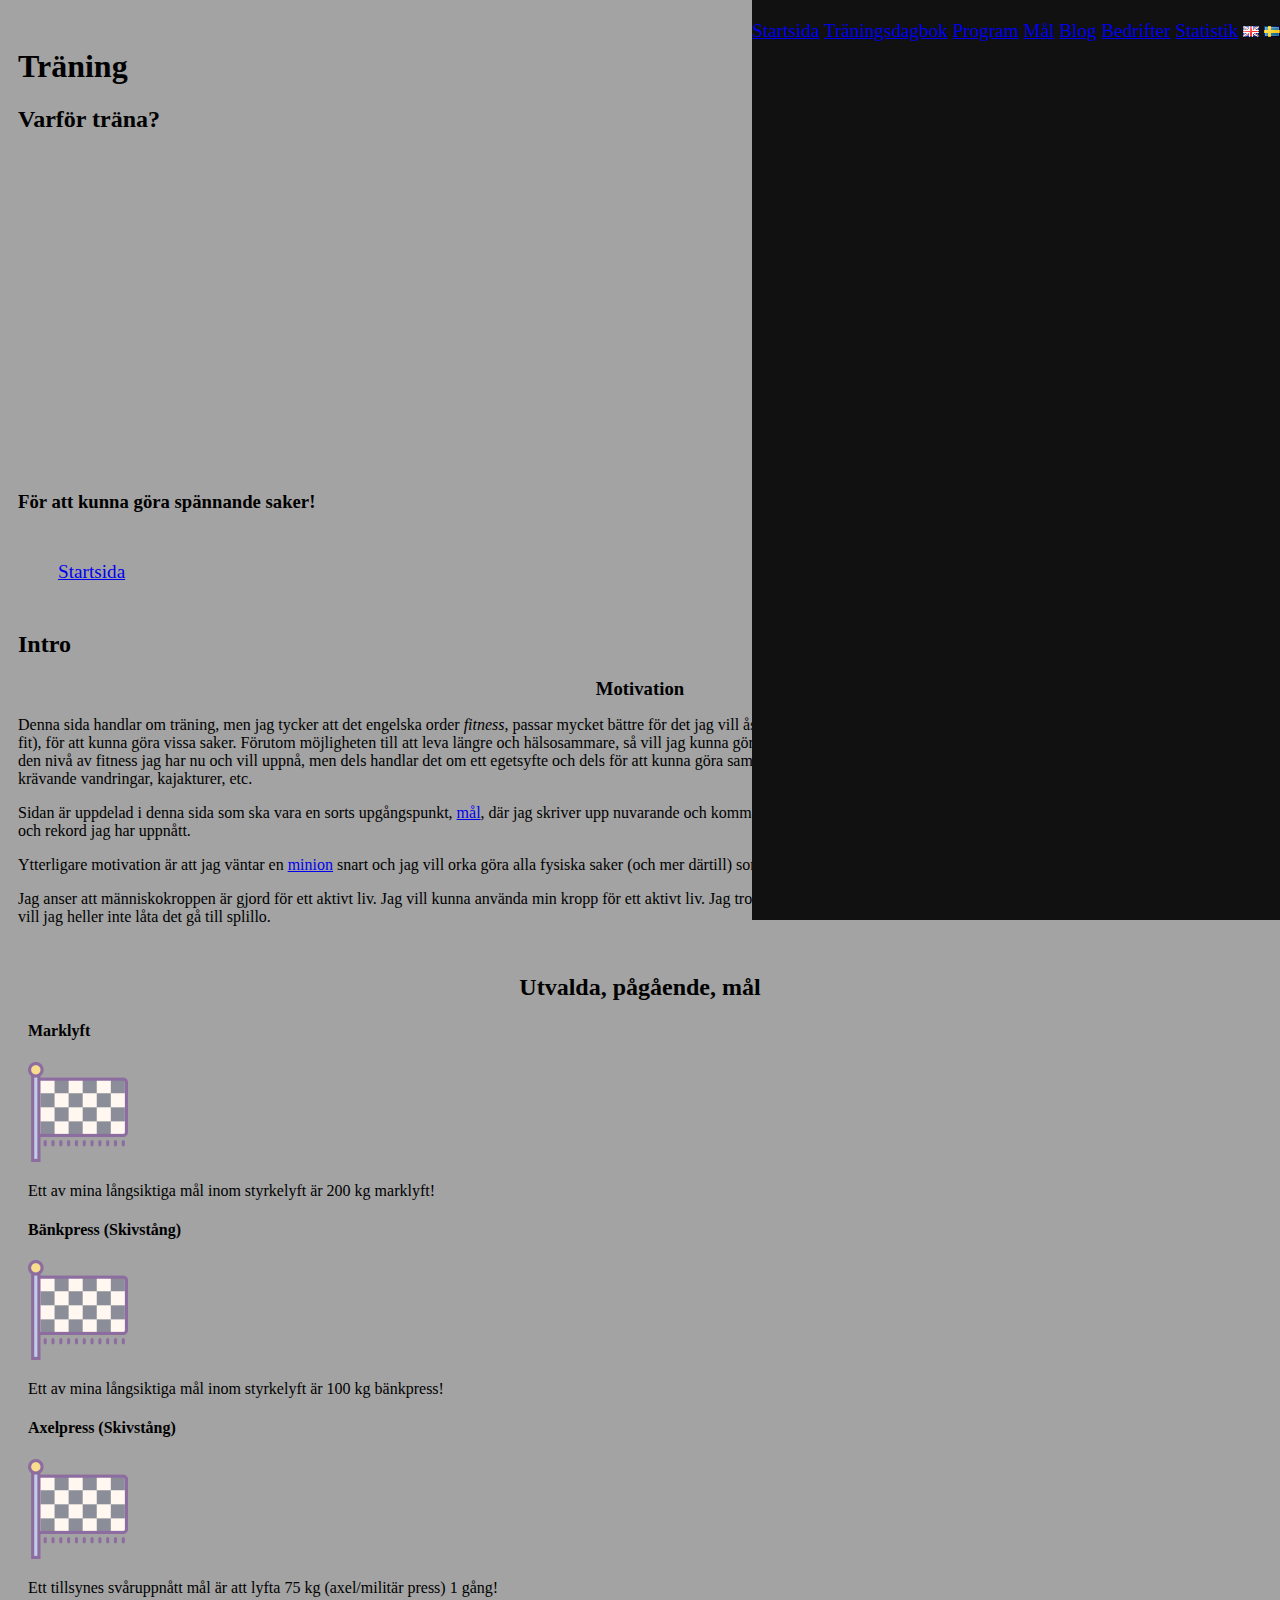
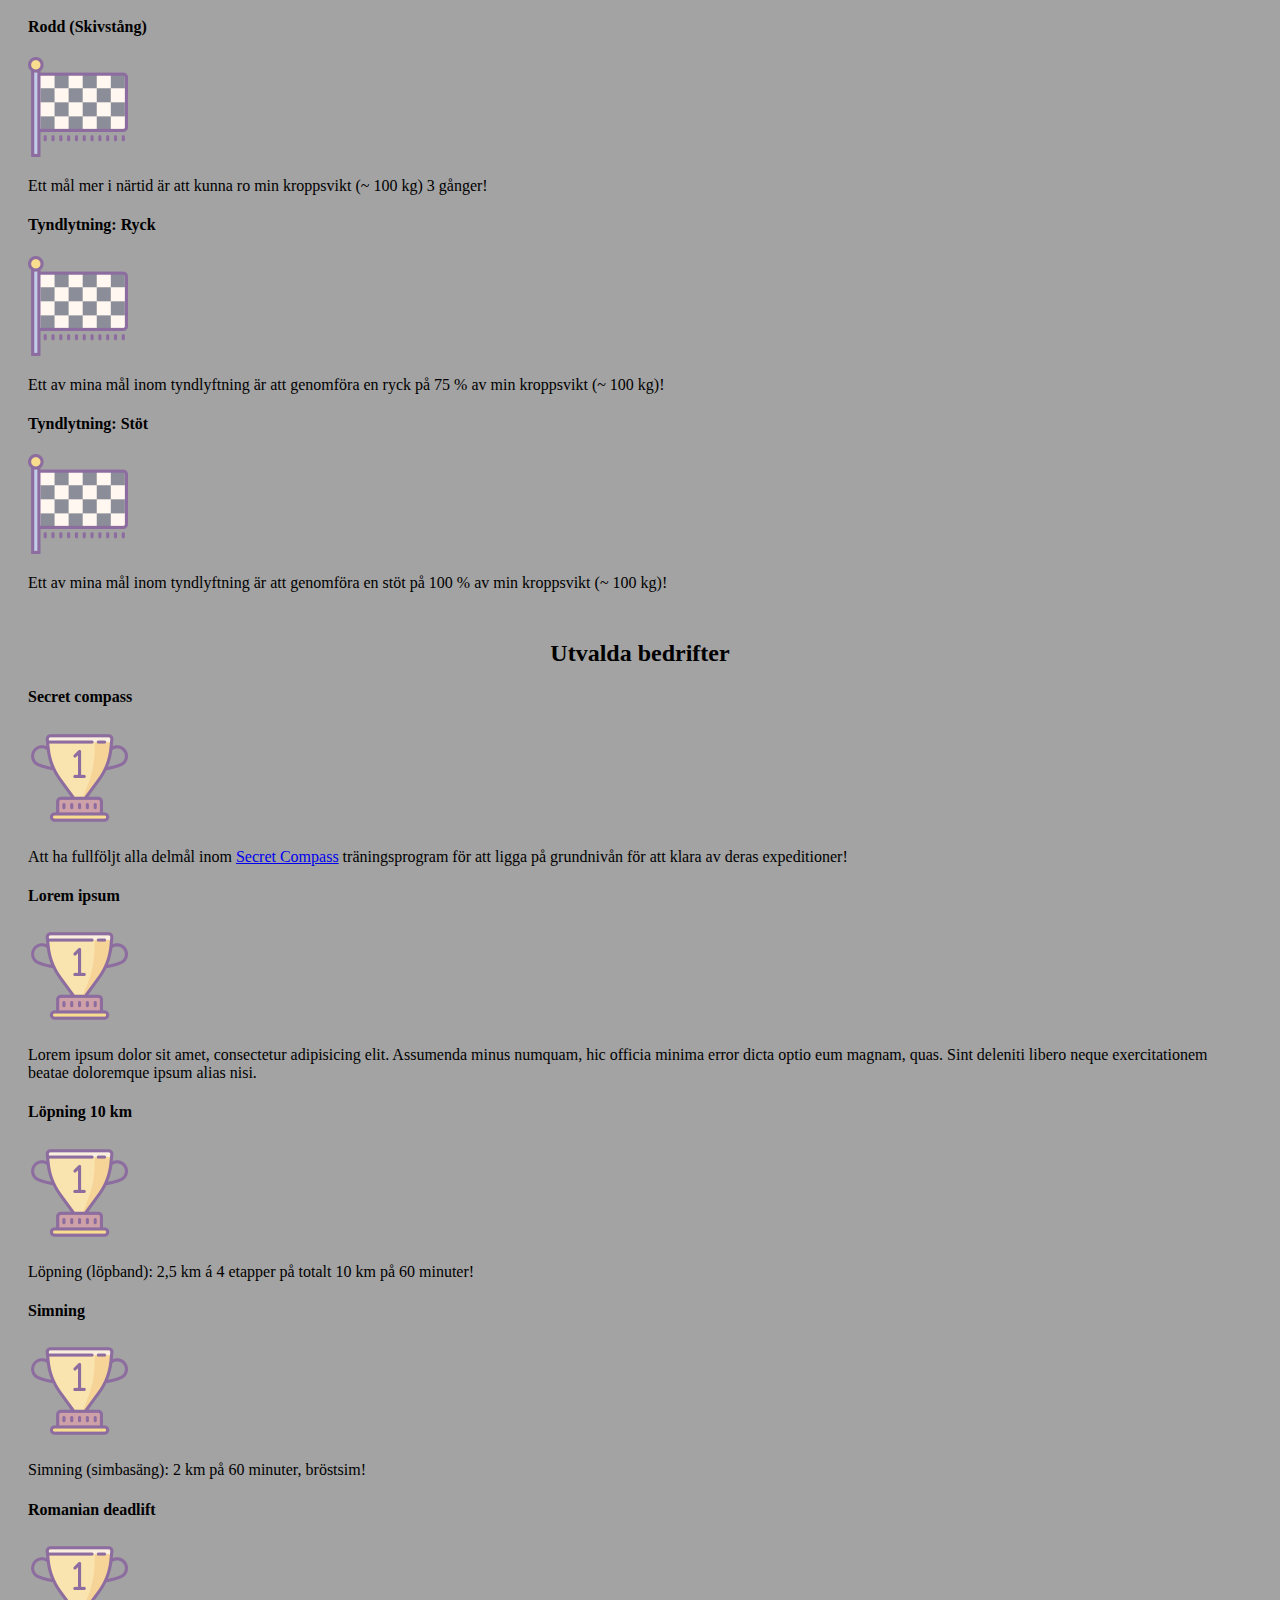
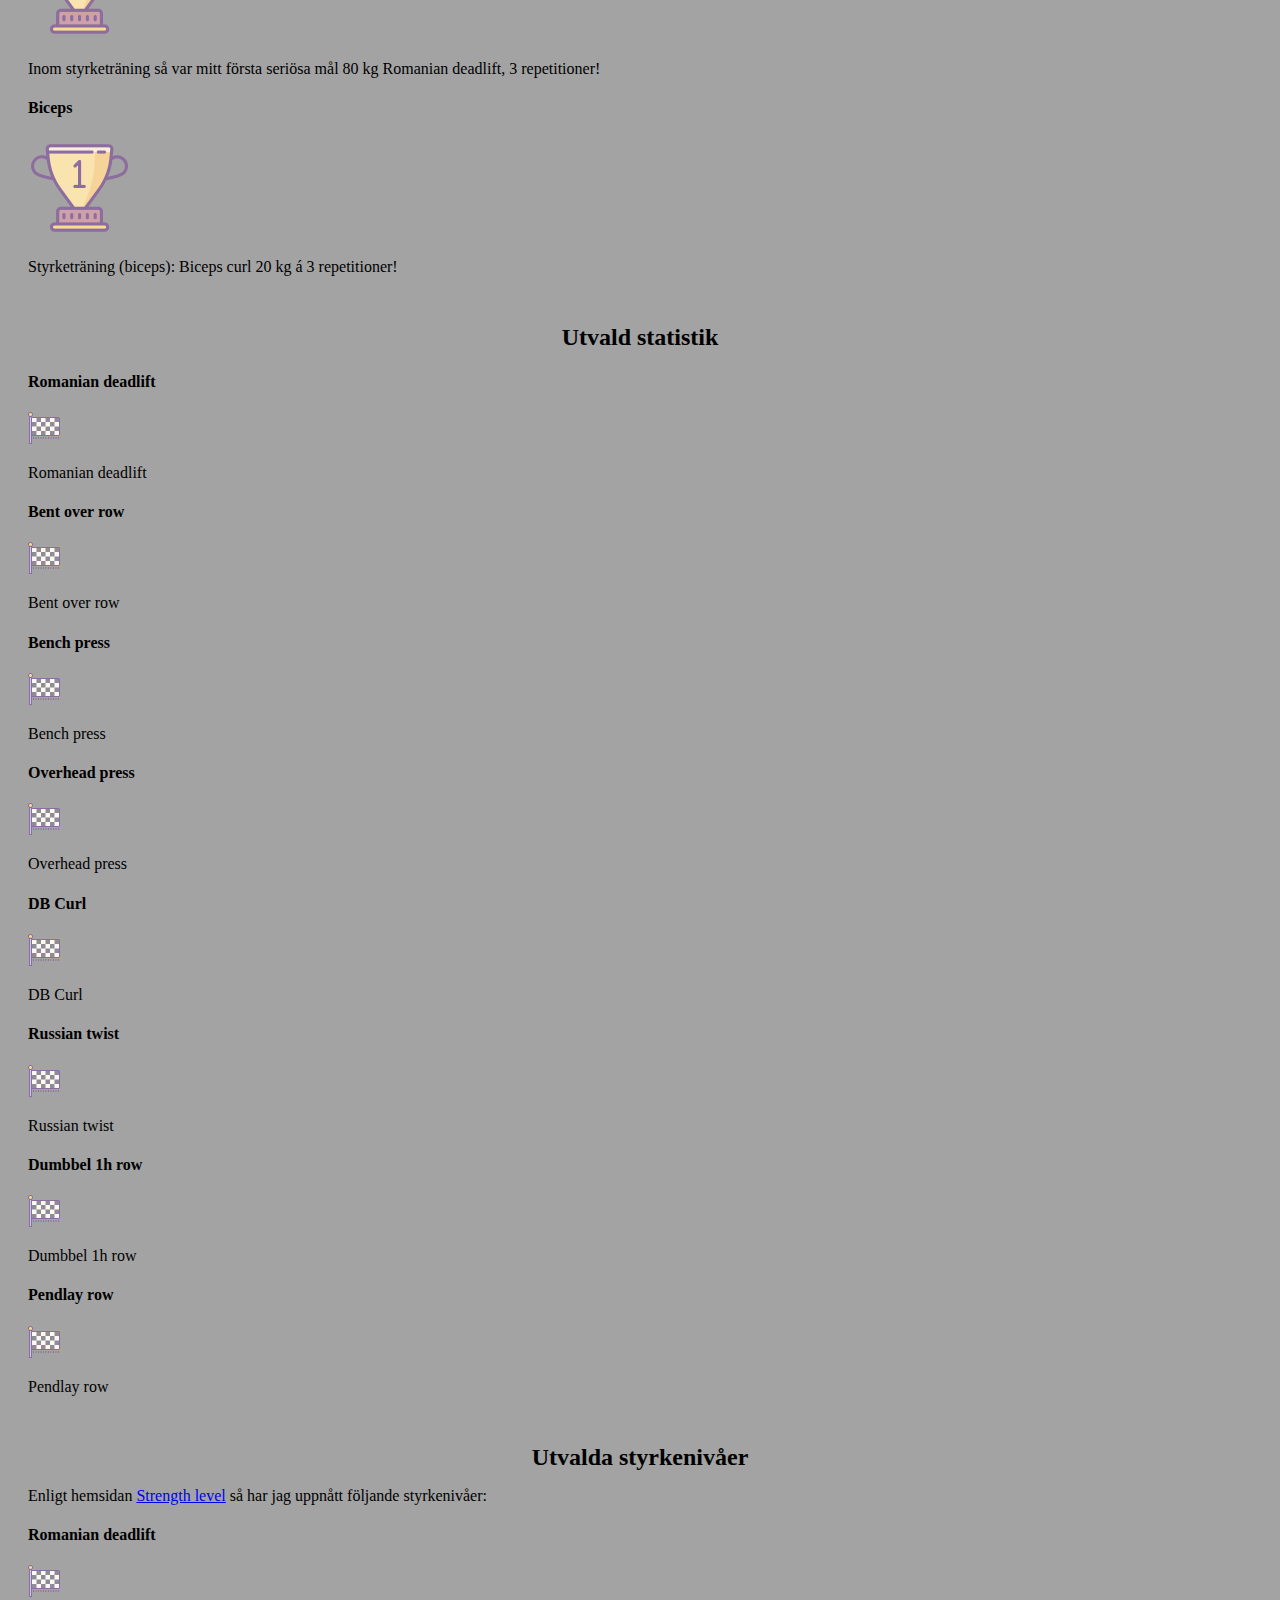
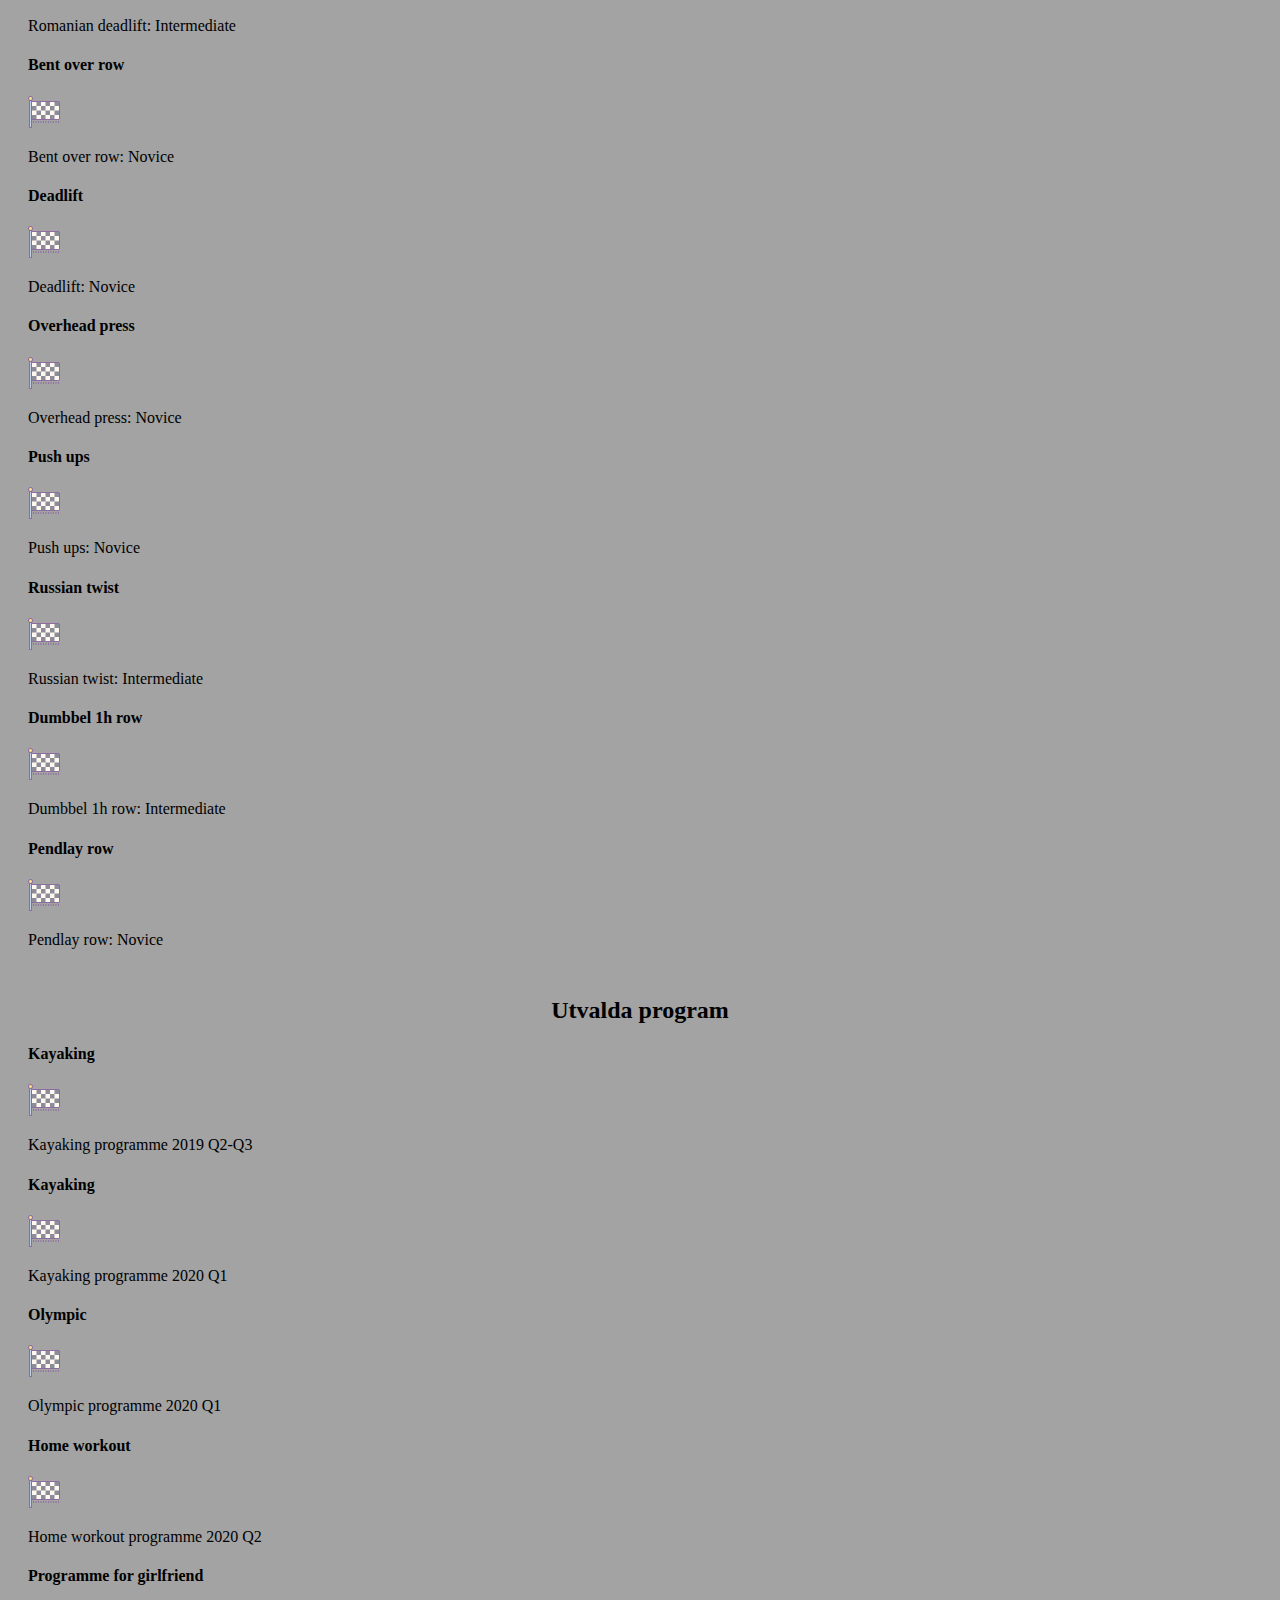
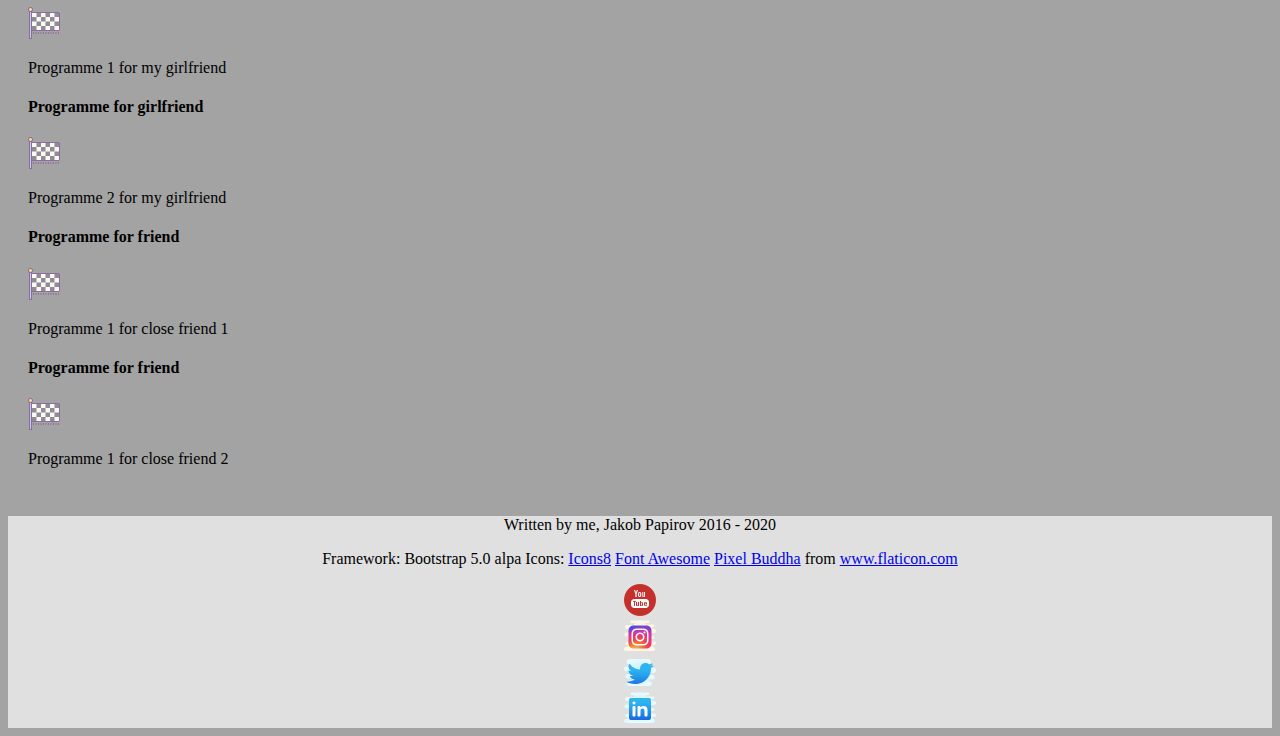
==== commit 7393bba7: "graphics typo" ====
--- a/index.html
+++ b/index.html
@@ -33,7 +33,18 @@
 <body id="top">
 	<div class="container-fluid">
 
-    <aside class="col-xl-1 col-md-1 bg-dark">
+		<section class="row">
+			<div class="col-xl-11 col-md-11">
+        <!-- Header starts -->
+				<div class="text-center">
+					<h1 class="">Träning</h1>
+            <h2>Varför träna?</h2>
+            <iframe width="50%" height="315" src="https://www.youtube.com/embed/wvYXoyxLv64" frameborder="0" allowfullscreen></iframe>
+            <h3>För att kunna göra spännande saker!</h3>
+				</div>
+        <!-- Header ends -->
+			</div>
+      <aside class="col-xl-1 col-md-1 bg-dark">
       <nav class="nav nav-fill nav-pills flex-column">
         <a class="nav-link active" aria-current="page" href="../">Startsida</a>
         <a class="nav-link" href="diary/">Träningsdagbok</a>
@@ -46,18 +57,6 @@
         <a class="nav-link disabled" href="#" tabindex="-1" aria-disabled="true"><img src="_graphics/se.png" alt="sv-Sv"></a>
       </nav>
     </aside>
-
-		<section class="row">
-			<div class="col-xl-11 col-md-11">
-        <!-- Header starts -->
-				<div class="text-center">
-					<h1 class="">Träning</h1>
-            <h2>Varför träna?</h2>
-            <iframe width="50%" height="315" src="https://www.youtube.com/embed/wvYXoyxLv64" frameborder="0" allowfullscreen></iframe>
-            <h3>För att kunna göra spännande saker!</h3>
-				</div>
-        <!-- Header ends -->
-			</div>
 		</section>
 
     <section class="row">
@@ -106,7 +105,7 @@
             <div class="card card-text">
               <h4 class="card-header text-center">Marklyft</h4>
               <a href="goals/">
-                <img src="_graphics/icons8-Finish-Flag-100.png" class="card-img-top" alt="Mål" title="Mål" style="width: 100px">
+                <img src="_graphics/icons8-finish-flag-100.png" class="card-img-top" alt="Mål" title="Mål" style="width: 100px">
               </a>
               <div class="card-body">
                 <p class="card-text">Ett av mina långsiktiga mål inom styrkelyft är 200 kg marklyft!</p>
@@ -119,7 +118,7 @@
             <div class="card card-text">
               <h4 class="card-header text-center">Bänkpress (Skivstång)</h4>
               <a href="goals/">
-                <img src="_graphics/icons8-Finish-Flag-100.png" class="card-img-top" alt="Mål" title="Mål" style="width: 100px">
+                <img src="_graphics/icons8-finish-flag-100.png" class="card-img-top" alt="Mål" title="Mål" style="width: 100px">
               </a>
               <div class="card-body">
                 <p class="card-text">Ett av mina långsiktiga mål inom styrkelyft är 100 kg bänkpress!</p>
@@ -132,7 +131,7 @@
             <div class="card card-text">
               <h4 class="card-header text-center">Axelpress (Skivstång)</h4>
               <a href="goals/">
-                <img src="_graphics/icons8-Finish-Flag-100.png" class="card-img-top" alt="Mål" title="Mål" style="width: 100px">
+                <img src="_graphics/icons8-finish-flag-100.png" class="card-img-top" alt="Mål" title="Mål" style="width: 100px">
               </a>
               <div class="card-body">
                 <p class="card-text">Ett tillsynes svåruppnått mål är att lyfta 75 kg (axel/militär press) 1 gång!</p>
@@ -150,7 +149,7 @@
             <div class="card card-text">
               <h4 class="text-center card-header">Rodd (Skivstång)</h4>
               <a href="goals/">
-                <img src="_graphics/icons8-Finish-Flag-100.png" class="card-img-top" alt="Mål" title="Mål" style="width: 100px">
+                <img src="_graphics/icons8-finish-flag-100.png" class="card-img-top" alt="Mål" title="Mål" style="width: 100px">
               </a>
               <div class="card-body">
                 <p class="card-text">Ett mål mer i närtid är att kunna ro min kroppsvikt (~ 100 kg) 3 gånger!</p>
@@ -163,7 +162,7 @@
             <div class="card card-text">
               <h4 class="text-center card-header">Tyndlytning: Ryck</h4>
               <a href="goals/">
-                <img src="_graphics/icons8-Finish-Flag-100.png" class="card-img-top" alt="Mål" title="Mål" style="width: 100px">
+                <img src="_graphics/icons8-finish-flag-100.png" class="card-img-top" alt="Mål" title="Mål" style="width: 100px">
               </a>
               <div class="card-body">
                 <p class="body-text">Ett av mina mål inom tyndlyftning är att genomföra en ryck på 75 % av min kroppsvikt (~ 100 kg)!</p>
@@ -176,7 +175,7 @@
             <div class="card card-text">
               <h4 class="text-center card-header">Tyndlytning: Stöt</h4>
               <a href="goals/">
-                <img src="_graphics/icons8-Finish-Flag-100.png" class="card-img-top" alt="Mål" title="Mål" style="width: 100px">
+                <img src="_graphics/icons8-finish-flag-100.png" class="card-img-top" alt="Mål" title="Mål" style="width: 100px">
               </a>
               <div class="card-body">
                 <p class="body-text">Ett av mina mål inom tyndlyftning är att genomföra en stöt på 100 % av min kroppsvikt (~ 100 kg)!</p>
@@ -199,7 +198,7 @@
             <div class="card card-text">
               <h4 class="text-center card-header">Secret compass</h4>
               <a href="achievements/">
-                <img src="_graphics/icons8-Trophy-100.png" class="card-img-top" alt="Mål" title="Mål" style="width: 100px">
+                <img src="_graphics/icons8-trophy-100.png" class="card-img-top" alt="Mål" title="Mål" style="width: 100px">
               </a>
               <div class="card-body">
                 <p class="body-text">Att ha fullföljt alla delmål inom <a href="www.secretcompass.com" title="Secret Compass" target="_blank">Secret Compass</a> träningsprogram för att ligga på grundnivån för att klara av deras expeditioner!</p>
@@ -210,7 +209,7 @@
             <div class="card card-text">
               <h4 class="text-center card-header">Lorem ipsum</h4>
               <a href="achievements/">
-                <img src="_graphics/icons8-Trophy-100.png" class="card-img-top" alt="Mål" title="Mål" style="width: 100px">
+                <img src="_graphics/icons8-trophy-100.png" class="card-img-top" alt="Mål" title="Mål" style="width: 100px">
               </a>
               <div class="card-body">
                 <p class="body-text">Lorem ipsum dolor sit amet, consectetur adipisicing elit. Assumenda minus numquam, hic officia minima error dicta optio eum magnam, quas. Sint deleniti libero neque exercitationem beatae doloremque ipsum alias nisi.</p>
@@ -221,7 +220,7 @@
             <div class="card card-text">
               <h4 class="text-center card-header">Löpning 10 km</h4>
               <a href="achievements/">
-                <img src="_graphics/icons8-Trophy-100.png" class="card-img-top" alt="Mål" title="Mål" style="width: 100px">
+                <img src="_graphics/icons8-trophy-100.png" class="card-img-top" alt="Mål" title="Mål" style="width: 100px">
               </a>
               <div class="card-body">
                 <p class="body-text">Löpning (löpband): 2,5 km á 4 etapper på totalt 10 km på 60 minuter!</p>
@@ -236,7 +235,7 @@
             <div class="card card-text">
               <h4 class="text-center card-header">Simning</h4>
               <a href="achievements/">
-                <img src="_graphics/icons8-Trophy-100.png" class="card-img-top" alt="Mål" title="Mål" style="width: 100px">
+                <img src="_graphics/icons8-trophy-100.png" class="card-img-top" alt="Mål" title="Mål" style="width: 100px">
               </a>
               <div class="card-body">
                 <p class="body-text">Simning (simbasäng): 2 km på 60 minuter, bröstsim!</p>
@@ -247,7 +246,7 @@
             <div class="card card-text">
               <h4 class="text-center card-header">Romanian deadlift</h4>
               <a href="achievements/">
-                <img src="_graphics/icons8-Trophy-100.png" class="card-img-top" alt="Mål" title="Mål" style="width: 100px">
+                <img src="_graphics/icons8-trophy-100.png" class="card-img-top" alt="Mål" title="Mål" style="width: 100px">
               </a>
               <div class="card-body">
                 <p class="body-text">Inom styrketräning så var mitt första seriösa mål 80 kg Romanian deadlift, 3 repetitioner!</p>
@@ -258,7 +257,7 @@
             <div class="card card-text">
               <h4 class="text-center card-header">Biceps</h4>
               <a href="achievements/">
-                <img src="_graphics/icons8-Trophy-100.png" class="card-img-top" alt="Mål" title="Mål" style="width: 100px">
+                <img src="_graphics/icons8-trophy-100.png" class="card-img-top" alt="Mål" title="Mål" style="width: 100px">
               </a>
               <div class="card-body">
                 <p class="body-text">Styrketräning (biceps): Biceps curl 20 kg á 3 repetitioner!</p>
@@ -282,7 +281,7 @@
             <div class="card card-text">
               <h4 class="text-center card-header">Romanian deadlift</h4>
               <a href="stats/">
-                <img src="_graphics/icons8-Finish-Flag-32.png" class="card-img-left" alt="Mål" title="Mål">
+                <img src="_graphics/icons8-finish-flag-32.png" class="card-img-left" alt="Mål" title="Mål">
               </a>
               <div class="card-body">
                 <p class="card-text">Romanian deadlift</p>
@@ -297,7 +296,7 @@
             <div class="card card-text">
               <h4 class="text-center card-header">Bent over row</h4>
               <a href="stats/">
-                <img src="_graphics/icons8-Finish-Flag-32.png" class="card-img-left" alt="Mål" title="Mål">
+                <img src="_graphics/icons8-finish-flag-32.png" class="card-img-left" alt="Mål" title="Mål">
               </a>
               <div class="card-body">
                 <p class="card-text">Bent over row</p>
@@ -312,7 +311,7 @@
             <div class="card card-text">
               <h4 class="text-center card-header">Bench press</h4>
               <a href="stats/">
-                <img src="_graphics/icons8-Finish-Flag-32.png" class="card-img-left" alt="Mål" title="Mål">
+                <img src="_graphics/icons8-finish-flag-32.png" class="card-img-left" alt="Mål" title="Mål">
               </a>
               <div class="card-body">
                 <p class="card-text">Bench press</p>
@@ -327,7 +326,7 @@
             <div class="card card-text">
               <h4 class="text-center card-header">Overhead press</h4>
               <a href="stats/">
-                <img src="_graphics/icons8-Finish-Flag-32.png" class="card-img-left" alt="Mål" title="Mål">
+                <img src="_graphics/icons8-finish-flag-32.png" class="card-img-left" alt="Mål" title="Mål">
               </a>
               <div class="card-body">
                 <p class="card-text">Overhead press</p>
@@ -342,7 +341,7 @@
             <div class="card card-text">
               <h4 class="text-center card-header">DB Curl</h4>
               <a href="stats/">
-                <img src="_graphics/icons8-Finish-Flag-32.png" class="card-img-left" alt="Mål" title="Mål">
+                <img src="_graphics/icons8-finish-flag-32.png" class="card-img-left" alt="Mål" title="Mål">
               </a>
               <div class="card-body">
                 <p class="card-text">DB Curl</p>
@@ -357,7 +356,7 @@
             <div class="card card-text">
               <h4 class="text-center card-header">Russian twist</h4>
               <a href="stats/">
-                <img src="_graphics/icons8-Finish-Flag-32.png" class="card-img-left" alt="Mål" title="Mål">
+                <img src="_graphics/icons8-finish-flag-32.png" class="card-img-left" alt="Mål" title="Mål">
               </a>
               <div class="card-body">
                 <p class="card-text">Russian twist</p>
@@ -372,7 +371,7 @@
             <div class="card card-text">
               <h4 class="text-center card-header">Dumbbel 1h row</h4>
               <a href="stats/">
-                <img src="_graphics/icons8-Finish-Flag-32.png" class="card-img-left" alt="Mål" title="Mål">
+                <img src="_graphics/icons8-finish-flag-32.png" class="card-img-left" alt="Mål" title="Mål">
               </a>
               <div class="card-body">
                 <p class="card-text">Dumbbel 1h row</p>
@@ -387,7 +386,7 @@
             <div class="card card-text">
               <h4 class="text-center card-header">Pendlay row</h4>
               <a href="stats/">
-                <img src="_graphics/icons8-Finish-Flag-32.png" class="card-img-left" alt="Mål" title="Mål">
+                <img src="_graphics/icons8-finish-flag-32.png" class="card-img-left" alt="Mål" title="Mål">
               </a>
               <div class="card-body">
                 <p class="card-text">Pendlay row</p>
@@ -411,7 +410,7 @@
             <div class="card card-text">
               <h4 class="text-center card-header">Romanian deadlift</h4>
                 <a href="standards/">
-                  <img src="_graphics/icons8-Finish-Flag-32.png" alt="Mål" title="Mål">
+                  <img src="_graphics/icons8-finish-flag-32.png" alt="Mål" title="Mål">
                 </a>
                 <div class="card-body">
                   <p class="card-text">Romanian deadlift: Intermediate</p>
@@ -422,7 +421,7 @@
             <div class="card card-text">
               <h4 class="text-center card-header">Bent over row</h4>
                 <a href="standards/">
-                  <img src="_graphics/icons8-Finish-Flag-32.png" alt="Mål" title="Mål">
+                  <img src="_graphics/icons8-finish-flag-32.png" alt="Mål" title="Mål">
                 </a>
                 <div class="card-body">
                   <p class="card-text">Bent over row: Novice</p>
@@ -433,7 +432,7 @@
             <div class="card card-text">
               <h4 class="text-center card-header">Deadlift</h4>
                 <a href="standards/">
-                  <img src="_graphics/icons8-Finish-Flag-32.png" alt="Mål" title="Mål">
+                  <img src="_graphics/icons8-finish-flag-32.png" alt="Mål" title="Mål">
                 </a>
                 <div class="card-body">
                   <p class="card-text">Deadlift: Novice</p>
@@ -444,7 +443,7 @@
             <div class="card card-text">
               <h4 class="text-center card-header">Overhead press</h4>
                 <a href="standards/">
-                  <img src="_graphics/icons8-Finish-Flag-32.png" alt="Mål" title="Mål">
+                  <img src="_graphics/icons8-finish-flag-32.png" alt="Mål" title="Mål">
                 </a>
                 <div class="card-body">
                   <p class="card-text">Overhead press: Novice</p>
@@ -459,7 +458,7 @@
             <div class="card card-text">
               <h4 class="text-center card-header">Push ups</h4>
                 <a href="standards/">
-                  <img src="_graphics/icons8-Finish-Flag-32.png" alt="Mål" title="Mål">
+                  <img src="_graphics/icons8-finish-flag-32.png" alt="Mål" title="Mål">
                 </a>
                 <div class="card-body">
                   <p class="card-text">Push ups: Novice</p>
@@ -470,7 +469,7 @@
             <div class="card card-text">
               <h4 class="text-center card-header">Russian twist</h4>
                 <a href="standards/">
-                  <img src="_graphics/icons8-Finish-Flag-32.png" alt="Mål" title="Mål">
+                  <img src="_graphics/icons8-finish-flag-32.png" alt="Mål" title="Mål">
                 </a>
                 <div class="card-body">
                   <p>Russian twist: Intermediate</p>
@@ -481,7 +480,7 @@
             <div class="card card-text">
               <h4 class="text-center card-header">Dumbbel 1h row</h4>
                 <a href="standards/">
-                  <img src="_graphics/icons8-Finish-Flag-32.png" alt="Mål" title="Mål">
+                  <img src="_graphics/icons8-finish-flag-32.png" alt="Mål" title="Mål">
                 </a>
                 <div class="card-body">
                   <p>Dumbbel 1h row: Intermediate</p>
@@ -492,7 +491,7 @@
             <div class="card card-text">
               <h4 class="text-center card-header">Pendlay row</h4>
                 <a href="standards/">
-                  <img src="_graphics/icons8-Finish-Flag-32.png" alt="Mål" title="Mål">
+                  <img src="_graphics/icons8-finish-flag-32.png" alt="Mål" title="Mål">
                 </a>
                 <div class="card-body">
                   <p>Pendlay row: Novice</p>
@@ -514,7 +513,7 @@
             <div class="card card-text">
               <h4 class="card-header">Kayaking</h4>
               <a href="programmes/">
-                <img src="_graphics/icons8-Finish-Flag-32.png" class="card-img-top" alt="Mål" title="Mål" style="width: 32px">
+                <img src="_graphics/icons8-finish-flag-32.png" class="card-img-top" alt="Mål" title="Mål" style="width: 32px">
               </a>
               <div class="card-body">
                 <p class="card-text">Kayaking programme 2019 Q2-Q3</p>
@@ -525,7 +524,7 @@
             <div class="card card-text">
               <h4 class="card-header">Kayaking</h4>
               <a href="programmes/">
-                <img src="_graphics/icons8-Finish-Flag-32.png" class="card-img-top" alt="Mål" title="Mål" style="width: 32px">
+                <img src="_graphics/icons8-finish-flag-32.png" class="card-img-top" alt="Mål" title="Mål" style="width: 32px">
               </a>
               <div class="card-body">
                 <p class="card-text">Kayaking programme 2020 Q1</p>
@@ -536,7 +535,7 @@
             <div class="card card-text">
               <h4 class="card-header">Olympic</h4>
               <a href="programmes/">
-                <img src="_graphics/icons8-Finish-Flag-32.png" class="card-img-top" alt="Mål" title="Mål" style="width: 32px">
+                <img src="_graphics/icons8-finish-flag-32.png" class="card-img-top" alt="Mål" title="Mål" style="width: 32px">
               </a>
               <div class="card-body">
                 <p class="card-text">Olympic programme 2020 Q1</p>
@@ -547,7 +546,7 @@
             <div class="card card-text">
               <h4 class="card-header">Home workout</h4>
               <a href="programmes/">
-                <img src="_graphics/icons8-Finish-Flag-32.png" class="card-img-top" alt="Mål" title="Mål" style="width: 32px">
+                <img src="_graphics/icons8-finish-flag-32.png" class="card-img-top" alt="Mål" title="Mål" style="width: 32px">
               </a>
               <div class="card-body">
                 <p class="card-text">Home workout programme 2020 Q2</p>
@@ -560,7 +559,7 @@
             <div class="card card-text">
               <h4 class="card-header">Programme for girlfriend</h4>
               <a href="programmes/">
-                <img src="_graphics/icons8-Finish-Flag-32.png" class="card-img-top" alt="Mål" title="Mål" style="width: 32px">
+                <img src="_graphics/icons8-finish-flag-32.png" class="card-img-top" alt="Mål" title="Mål" style="width: 32px">
               </a>
               <div class="card-body">
                 <p class="card-text">Programme 1 for my girlfriend</p>
@@ -571,7 +570,7 @@
             <div class="card card-text">
               <h4 class="card-header">Programme for girlfriend</h4>
               <a href="programmes/">
-                <img src="_graphics/icons8-Finish-Flag-32.png" class="card-img-top" alt="Mål" title="Mål" style="width: 32px">
+                <img src="_graphics/icons8-finish-flag-32.png" class="card-img-top" alt="Mål" title="Mål" style="width: 32px">
               </a>
               <div class="card-body">
                 <p class="card-text">Programme 2 for my girlfriend</p>
@@ -582,7 +581,7 @@
             <div class="card card-text">
               <h4 class="card-header">Programme for friend</h4>
               <a href="programmes/">
-                <img src="_graphics/icons8-Finish-Flag-32.png" class="card-img-top" alt="Mål" title="Mål" style="width: 32px">
+                <img src="_graphics/icons8-finish-flag-32.png" class="card-img-top" alt="Mål" title="Mål" style="width: 32px">
               </a>
               <div class="card-body">
                 <p class="card-text">Programme 1 for close friend 1</p>
@@ -593,7 +592,7 @@
             <div class="card card-text">
               <h4 class="card-header">Programme for friend</h4>
               <a href="programmes/">
-                <img src="_graphics/icons8-Finish-Flag-32.png" class="card-img-top" alt="Mål" title="Mål" style="width: 32px">
+                <img src="_graphics/icons8-finish-flag-32.png" class="card-img-top" alt="Mål" title="Mål" style="width: 32px">
               </a>
               <div class="card-body">
                 <p class="card-text">Programme 1 for close friend 2</p>
@@ -611,7 +610,7 @@
   <!-- container ends -->
 
   <!-- Footer starts-->
-	<footer class="col-xl-11 col-md-11">
+	<footer class="">
 	</footer>
   <!-- Footer ends -->
 
--- a/_css/main.css
+++ b/_css/main.css
@@ -0,0 +1,48 @@
+
+
+
+body  {
+	background-color: #a3a3a3;
+	/* https://www.color-hex.com/color/666666 */
+}
+
+.container-fluid {
+	min-height: 100vh;
+}
+
+/* Fixes the navbar to the right; sticky */
+	/* https://www.w3schools.com/howto/howto_css_fixed_sidebar.asp */
+	aside {
+	  height: 100%;
+	  position: fixed;
+	  z-index: 1;
+	  top: 0;
+	  right: 0;
+	  background-color: #111;
+	  overflow-x: hidden;
+	  padding-top: 20px;
+	}
+	/* Adds padding to the right and left */
+	section, main, footer {
+		padding: 0px 10px;
+	}
+	/* Fonts of navbar */
+	nav {
+		font-size: 1.2rem;
+	}
+
+.container-fluid {
+	margin-top: 3rem;
+}
+
+.nav-link:hover {
+	background-color: #c4e7f7;
+}
+
+p {
+	color: black;
+}
+
+ul, ol {
+	list-style-type: none;
+}--- a/_css/index.css
+++ b/_css/index.css
@@ -0,0 +1,13 @@
+
+
+section {
+	margin-bottom: 3rem;
+}
+.headers {
+	text-align: center;
+	margin-bottom: 1rem;
+}
+.card-ext {
+	min-height: 25vh;
+	margin-bottom: 1.5rem;
+}